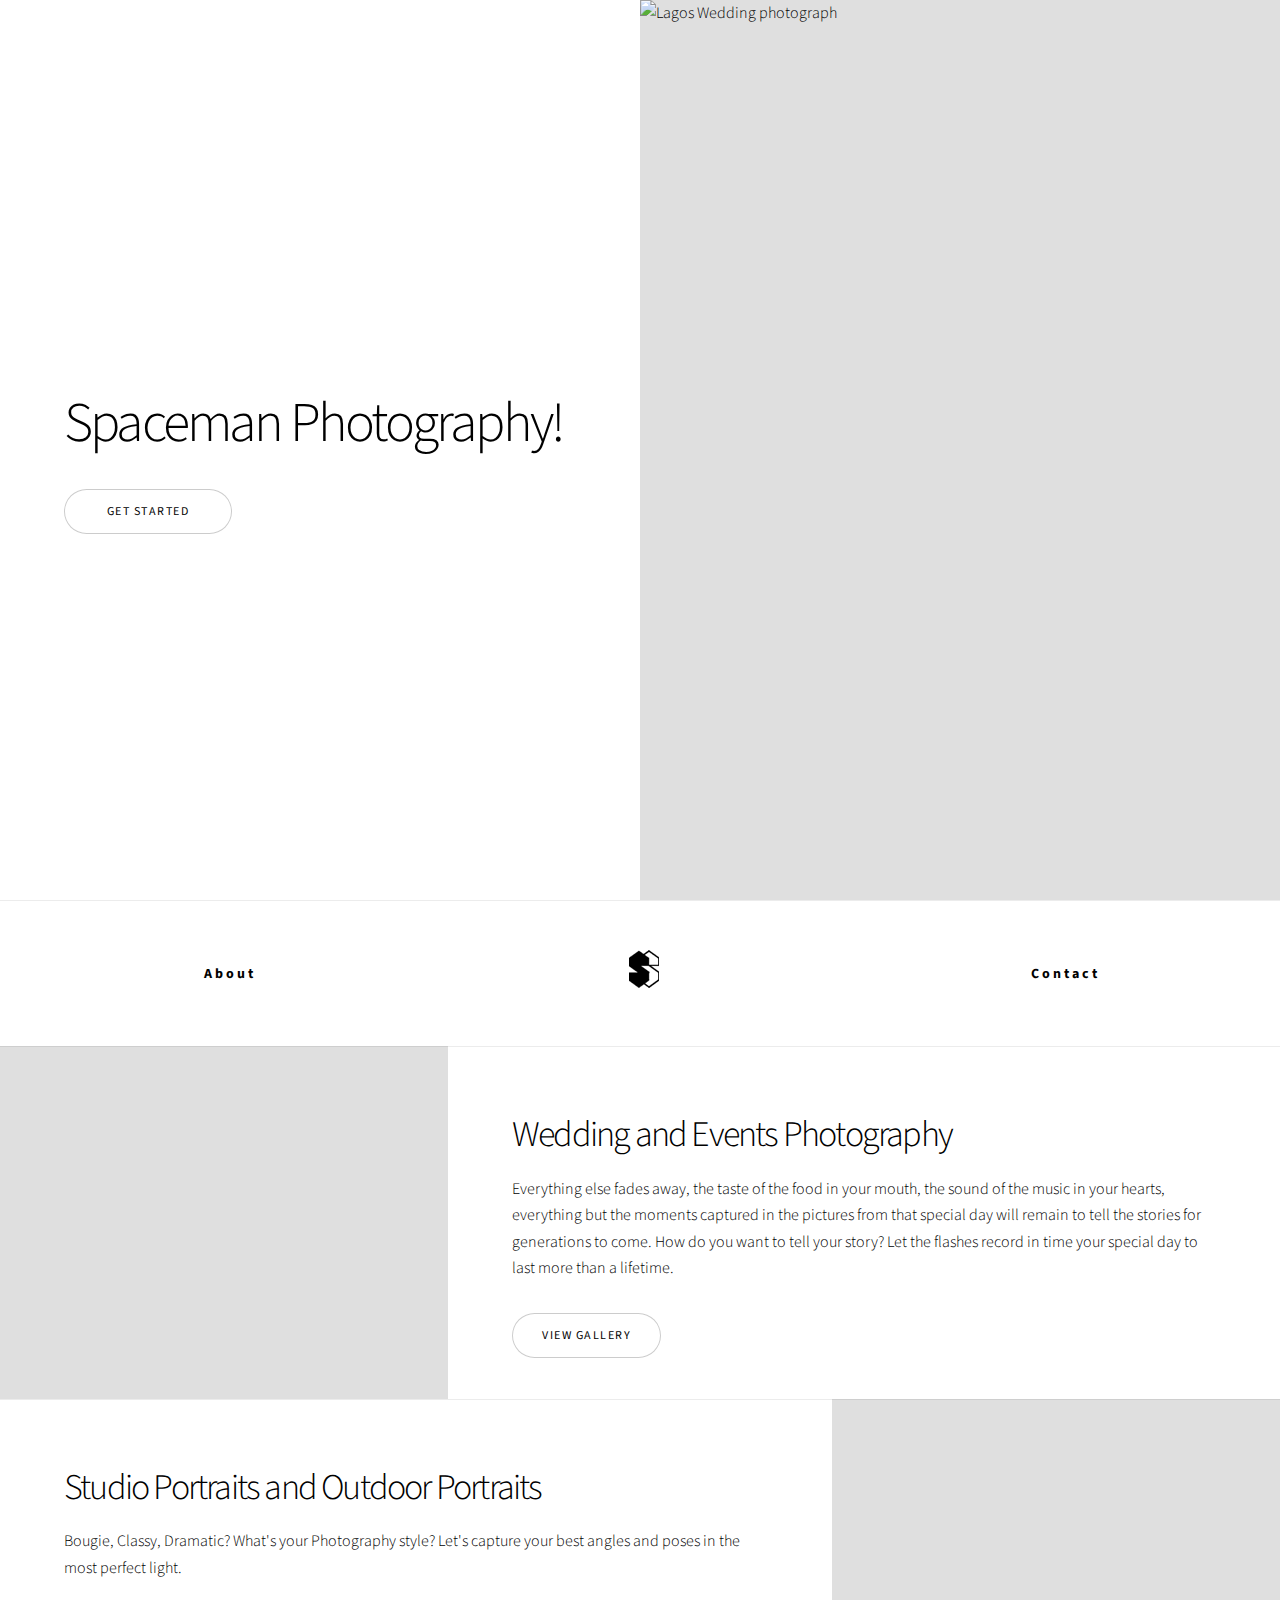
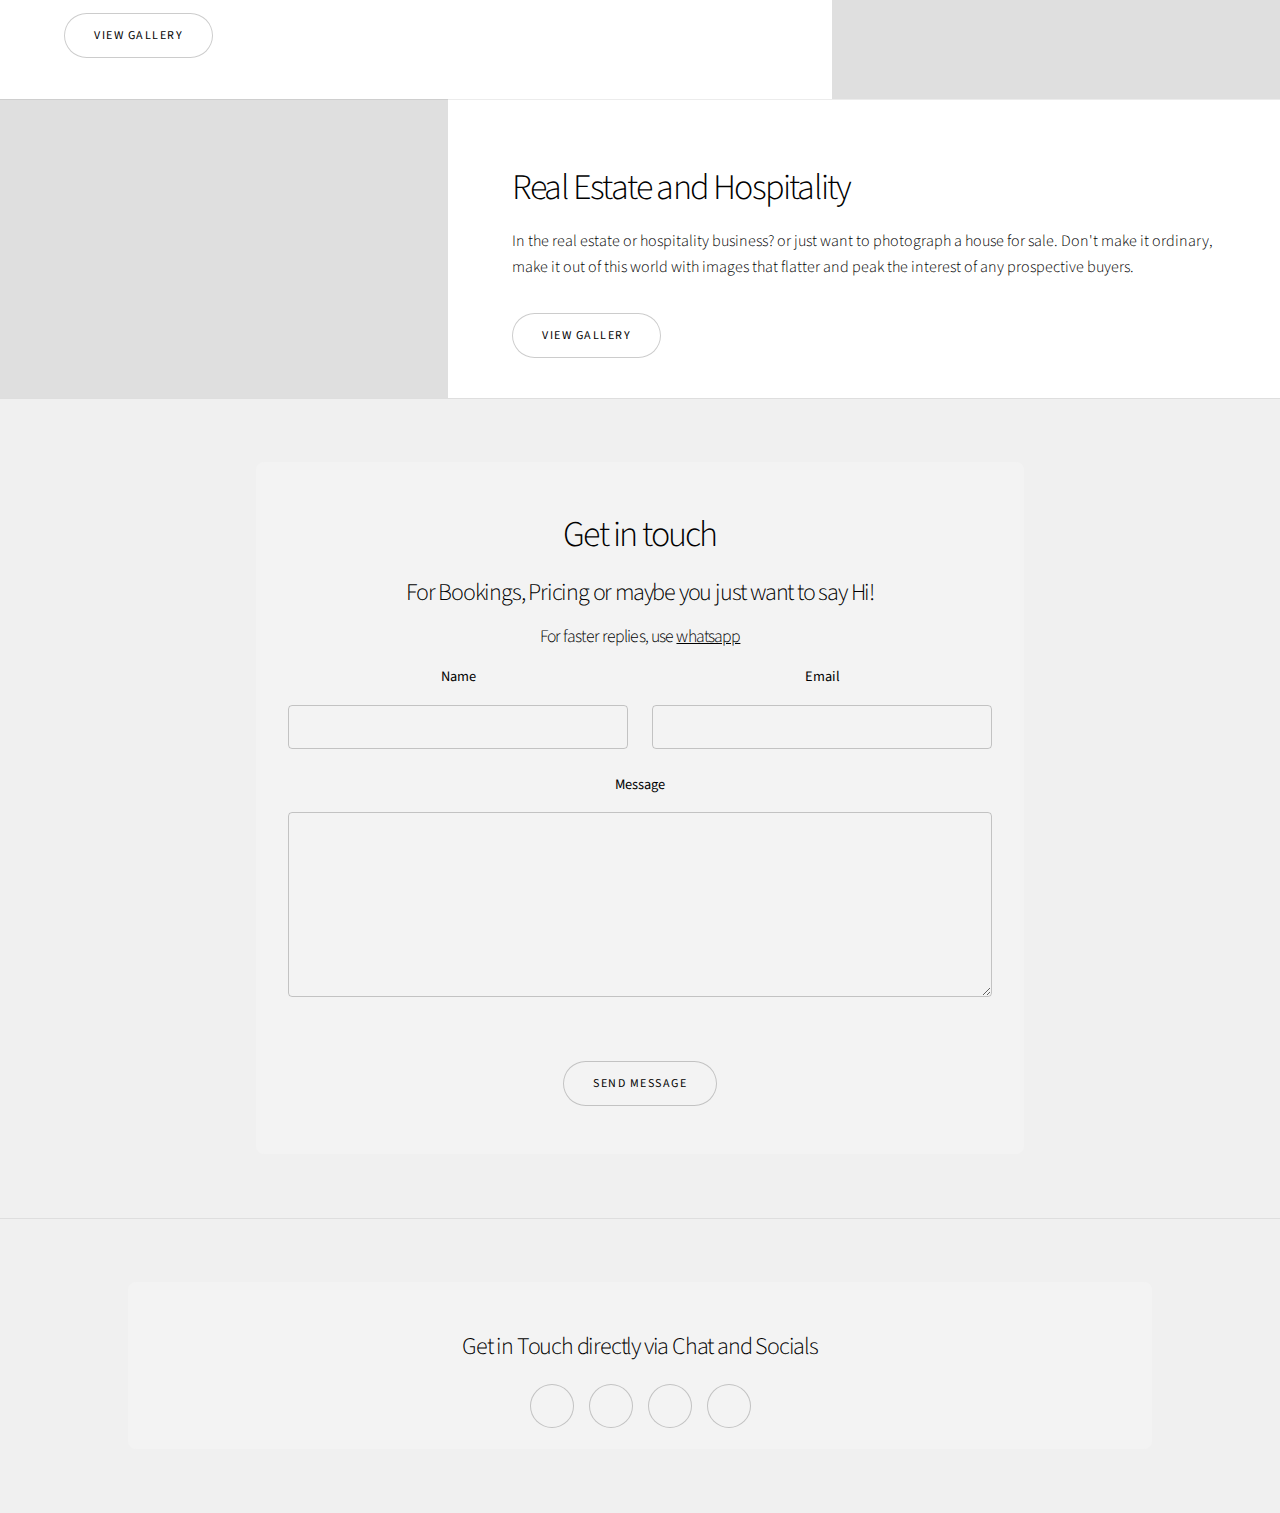
==== index.html @ 77e89749 "Add files via upload" ====
<!DOCTYPE HTML>

<html lang="en">
	<head>
		<title>Spaceman Photography</title>
		<meta charset="utf-8" />
		<meta name="viewport" content="width=device-width, initial-scale=1, user-scalable=no" />
		<meta name ="description" content = "Book Now! - Wedding, Real Estate, Portraits, Event Photography in Lagos, Nigeria"/>
		<link rel="stylesheet" href="assets/css/main.css" />
		<noscript><link rel="stylesheet" href="assets/css/noscript.css" /></noscript>
		<!--Favicon-->
		<link rel="apple-touch-icon" sizes="180x180" href="/favicon/apple-touch-icon.png">
		<link rel="icon" type="image/png" sizes="32x32" href="/favicon/favicon-32x32.png">
		<link rel="icon" type="image/png" sizes="16x16" href="/favicon/favicon-16x16.png">
		<link rel="manifest" href="/site.webmanifest">
		<link rel="mask-icon" href="/favicon/safari-pinned-tab.svg" color="#5bbad5">
		<meta name="msapplication-TileColor" content="#da532c">
		<meta name="theme-color" content="#ffffff">
	</head>
	<body class="is-preload">

		<!-- Wrapper -->
			<div id="wrapper" class="divided">


				<!-- Banner -->
					<section class="banner style1 orient-left content-align-left image-position-right fullscreen onload-image-fade-in onload-content-fade-right">
						<div class="content">
							<h1>Spaceman Photography!</h1>
							<p class="major"></p>
							<ul class="actions stacked">
								<li><a href="#first" class="button big wide smooth-scroll-middle">Get Started</a></li>
							</ul>
						</div>
						<div class="image">
							<img src="images1/9.jpg" alt="Lagos Wedding photograph" />
						</div>
					</section>

					<nav>
						
						<ul class="nav-links">
							<li>
								<a href="/pages/About.html">About</a>
							</li>
							
							<li>
								<a href="#wrapper">
									<img src="/Favicon/nav.png" alt="SpacemanTV Logo" >
								</a>
							</li>

							<li>
								<a href="#form">Contact</a>
							</li>
						</ul>
						
					</nav>

				<!-- Weddings Spotlight -->
					<section class="spotlight style1 orient-right content-align-left image-position-center onscroll-image-fade-in" id="first">
						<div class="content">
							<h2>Wedding and Events Photography</h2>
							<p> Everything else fades away, the taste of the food  in your mouth, the sound of the music in your hearts, everything but the moments captured in the pictures from that special day will remain to tell the stories for generations to come. How do you want to tell your story? Let the flashes record in time your special day to last more than a lifetime. </p>
							<ul class="actions stacked">
								<li><a href="/pages/Weddings.html" class="button">View Gallery</a></li>
							</ul>
						</div>
						<div class="image">
							<a href="/pages/Weddings.html">
								<img src="images1/8.jpg" alt="Lagos Wedding Photograph" />
							</a> 
						</div>
					</section>

				<!-- Portraits -->
					<section class="spotlight style1 orient-left content-align-left image-position-center onscroll-image-fade-in">
					<div class="content">
						<h2>Studio Portraits and Outdoor Portraits</h2>
						<p>Bougie, Classy, Dramatic? What's your Photography style? Let's capture your best angles and poses in the most perfect light.</p>
						<ul class="actions stacked">
							<li><a href="/pages/Portraits.html" class="button">View Gallery</a></li>
						</ul>
					</div>
					<div class="image">
						<a href="/pages/Portraits.html">
							<img src="images1/10.jpg" alt="Photograph of Lala" />
						</a>
					</div>
				</section>	
					
				<!--Real estate and hospitality-->
				<section class="spotlight style1 orient-right content-align-left image-position-center onscroll-image-fade-in">
					<div class="content">
						<h2>Real Estate and Hospitality</h2>
						<p>In the real estate or hospitality business? or just want to photograph a house for sale. Don't make it ordinary, make it out of this world with images that flatter and peak the interest of any prospective buyers.</p>
						<ul class="actions stacked">
							<li><a href="/pages/Real Estate.html" class="button">View Gallery</a></li>
						</ul>
					</div>
					<div class="image">
						<a href="/pages/Real Estate.html">	
							<img src="images1/R2.jpg" alt="Photograph of bedroom overlooking sea"/>
						</a>
					</div>
				</section>

					

				<!-- Form -->
					<section class="wrapper style2 align-center" id="form"	>
						<div class="inner medium">
							<h2>Get in touch</h2>
							<h3>For Bookings, Pricing or maybe you just want to say Hi!</h3>
							<h4>For faster replies, use <a href="https://wa.me/message/K6OT6SDRDU7CE1"> whatsapp</a></h4>
							<form method="post" action="#" data-netlify="true">
								<div class="fields">
									<div class="field half">
										<label for="name">Name</label>
										<input type="text" name="name" id="name" value="" />
									</div>
									<div class="field half">
										<label for="email">Email</label>
										<input type="email" name="email" id="email" value="" />
									</div>
									<div class="field">
										<label for="message">Message</label>
										<textarea name="message" id="message" rows="6"></textarea>
									</div>
								</div>
								<ul class="actions special">
									<li><input type="submit" name="submit" id="submit" value="Send Message" /></li>
								</ul>
							</form>

						</div>
					</section>

				<!-- Footer -->
					<footer class="wrapper style2 align-center" id="contact">
						<div class="inner">
							<h3>Get in Touch directly via Chat and Socials </h3>
							<ul class="icons">
								<li><a href="https://wa.me/message/K6OT6SDRDU7CE1" class="icon brands style2 fa-whatsapp"><span class="label">whatsapp</span></a></li>
								<li><a href="https://twitter.com/lotvnna" class="icon brands style2 fa-twitter"><span class="label">Twitter</span></a></li>
                                <li><a href="https://www.facebook.com/SpacemanFoto" class="icon brands style2 fa-facebook-f"><span class="label">Facebook</span></a></li>
                                <li><a href="https://www.instagram.com/_spacemantv/" class="icon brands style2 fa-instagram"><span class="label">Instagram</span></a></li>
                                
							</ul>
						</div>
					</footer>

			</div>

		<!-- Scripts -->
			<script src="assets/js/jquery.min.js"></script>
			<script src="assets/js/jquery.scrollex.min.js"></script>
			<script src="assets/js/jquery.scrolly.min.js"></script>
			<script src="assets/js/browser.min.js"></script>
			<script src="assets/js/breakpoints.min.js"></script>
			<script src="assets/js/util.js"></script>
			<script src="assets/js/main.js"></script>

	</body>
</html>
---- assets/css/main.css ----
@import url(fontawesome-all.min.css);
@import url("https://fonts.googleapis.com/css?family=Source+Sans+Pro:300,300i,400,400i");

html, body, div, span, applet, object,
iframe, h1, h2, h3, h4, h5, h6, p, blockquote,
pre, a, abbr, acronym, address, big, cite,
code, del, dfn, em, img, ins, kbd, q, s, samp,
small, strike, strong, sub, sup, tt, var, b,
u, i, center, dl, dt, dd, ol, ul, li, fieldset,
form, label, legend, table, caption, tbody,
tfoot, thead, tr, th, td, article, aside,
canvas, details, embed, figure, figcaption,
footer, header, hgroup, menu, nav, output, ruby,
section, summary, time, mark, audio, video {
	margin: 0;
	padding: 0;
	border: 0;
	font-size: 100%;
	font: inherit;
	vertical-align: baseline;}

article, aside, details, figcaption, figure,
footer, header, hgroup, menu, section {
	display: block;}

body {
	line-height: 1;
}

nav{
	display: flex;
	justify-content: space-around;
	align-items: center;
	font-family: inherit;
	padding: 50px 0px 50px 0px;
}

.nav-links{
	display: flex;
	justify-content:space-around;
	width: 100%;
	align-items: center;
	list-style: none;
	margin-bottom: 0;
}
.nav-links a{
	color: #000000;
	text-decoration: none;
	letter-spacing: 3px;
	font-weight: bold;
	font-size: 14px;
	font-family: inherit;
	padding: 0;
}
ol, ul {
	list-style: none;
}

blockquote, q {
	quotes: none;
}

	blockquote:before, blockquote:after, q:before, q:after {
		content: '';
		content: none;
	}

h4 a{
	text-decoration: underline;
}

table {
	border-collapse: collapse;
	border-spacing: 0;
}

body {
	-webkit-text-size-adjust: none;
}

mark {
	background-color: transparent;
	color: inherit;
}

input::-moz-focus-inner {
	border: 0;
	padding: 0;
}

input, select, textarea {
	-moz-appearance: none;
	-webkit-appearance: none;
	-ms-appearance: none;
	appearance: none;
}

/* Basic */

	@-ms-viewport {
		width: device-width;
	}

	body {
		-ms-overflow-style: scrollbar;
	}

	@media screen and (max-width: 480px) {

		html, body {
			min-width: 320px;
		}

	}

	html {
		box-sizing: border-box;
	}

	*, *:before, *:after {
		box-sizing: inherit;
	}

	body {
		background: #ffffff;
	}

		body.is-preload *, body.is-preload *:before, body.is-preload *:after {
			-moz-animation: none !important;
			-webkit-animation: none !important;
			-ms-animation: none !important;
			animation: none !important;
			-moz-transition: none !important;
			-webkit-transition: none !important;
			-ms-transition: none !important;
			transition: none !important;
		}

/* Type */

	html {
		font-size: 18pt;
	}

		@media screen and (max-width: 1680px) {

			html {
				font-size: 14pt;
			}

		}

		@media screen and (max-width: 1280px) {

			html {
				font-size: 12pt;
			}

		}

		@media screen and (max-width: 736px) {

			html {
				font-size: 11pt;
			}

		}

		@media screen and (max-width: 360px) {

			html {
				font-size: 10pt;
			}

		}

	body {
		background-color: #ffffff;
		color: #000000;
	}

	body, input, select, textarea {
		font-family: "Source Sans Pro", Helvetica, sans-serif;
		font-size: 1rem;
		font-weight: 300;
		line-height: 1.65;
	}

	a {
		-moz-transition: color 0.2s ease-in-out;
		-webkit-transition: color 0.2s ease-in-out;
		-ms-transition: color 0.2s ease-in-out;
		transition: color 0.2s ease-in-out;
		text-decoration: underline;
	}

		a:hover {
			text-decoration: none;
		}

	strong, b {
		font-weight: 400;
	}

	em, i {
		font-style: italic;
	}

	p {
		margin: 0 0 2rem 0;
	}

		p.major {
			font-size: 1rem;
		}

	h1, h2, h3, h4, h5, h6 {
		font-weight: 300;
		line-height: 1.375;
		letter-spacing: -0.05em;
		margin: 0 0 1rem 0;
	}

		h1 a, h2 a, h3 a, h4 a, h5 a, h6 a {
			color: inherit;
			text-decoration: none;
		}

	h1 {
		font-size: 3.5rem;
		line-height: 1.2;
	}

	h2 {
		font-size: 2.25rem;
	}

	h3 {
		font-size: 1.5rem;
	}

	h4 {
		font-size: 1.1rem;
	}

	h5 {
		font-size: 0.9rem;
	}

	h6 {
		font-size: 0.7rem;
	}

	sub {
		font-size: 0.8rem;
		position: relative;
		top: 0.5rem;
	}

	sup {
		font-size: 0.8rem;
		position: relative;
		top: -0.5rem;
	}

	blockquote {
		border-left: solid 4px;
		font-style: italic;
		margin: 0 0 2rem 0;
		padding: 0.5rem 0 0.5rem 2rem;
	}

	code {
		border-radius: 4px;
		font-family: "Courier New", monospace;
		font-size: 0.9em;
		margin: 0 0.25rem;
		padding: 0.25rem 0.325rem;
	}

	pre {
		-webkit-overflow-scrolling: touch;
		font-family: "Courier New", monospace;
		font-size: 0.9em;
		margin: 0 0 2rem 0;
	}

		pre code {
			display: block;
			line-height: 1.5;
			padding: 0.75rem 1rem;
			overflow-x: auto;
		}

	hr {
		border: 0;
		border-bottom: solid 1px;
		margin: 2.5rem 0;
	}

		hr.major {
			margin: 3.5rem 0;
		}

	.align-left {
		text-align: left;
	}

	.align-center {
		text-align: center;
	}

	.align-right {
		text-align: right;
	}

	@media screen and (max-width: 736px) {

		p.major {
			font-size: 1.1rem;
		}

		h1 {
			font-size: 2.5rem;
		}

		h2 {
			font-size: 2rem;
		}

		h3 {
			font-size: 1.25rem;
		}

		h4 {
			font-size: 1rem;
		}

	}

	input, select, textarea {
		color: #000000;
	}

	a {
		color: #000000;
	}

		a:hover {
			color: #47D3E5;
		}

	strong, b {
		color: #000000;
	}

	h1, h2, h3, h4, h5, h6 {
		color: #000000;
	}

	blockquote {
		border-left-color: rgba(0, 0, 0, 0.2);
	}

	code {
		background: rgba(0, 0, 0, 0.05);
		border-color: rgba(0, 0, 0, 0.2);
	}

	hr {
		border-bottom-color: rgba(0, 0, 0, 0.2);
	}

/* Row */

	.row {
		display: flex;
		flex-wrap: wrap;
		box-sizing: border-box;
		align-items: stretch;
	}

		.row > * {
			box-sizing: border-box;
		}

		.row.gtr-uniform > * > :last-child {
			margin-bottom: 0;
		}

		.row.aln-left {
			justify-content: flex-start;
		}

		.row.aln-center {
			justify-content: center;
		}

		.row.aln-right {
			justify-content: flex-end;
		}

		.row.aln-top {
			align-items: flex-start;
		}

		.row.aln-middle {
			align-items: center;
		}

		.row.aln-bottom {
			align-items: flex-end;
		}

		.row > .imp {
			order: -1;
		}

		.row > .col-1 {
			width: 8.33333%;
		}

		.row > .off-1 {
			margin-left: 8.33333%;
		}

		.row > .col-2 {
			width: 16.66667%;
		}

		.row > .off-2 {
			margin-left: 16.66667%;
		}

		.row > .col-3 {
			width: 25%;
		}

		.row > .off-3 {
			margin-left: 25%;
		}

		.row > .col-4 {
			width: 33.33333%;
		}

		.row > .off-4 {
			margin-left: 33.33333%;
		}

		.row > .col-5 {
			width: 41.66667%;
		}

		.row > .off-5 {
			margin-left: 41.66667%;
		}

		.row > .col-6 {
			width: 50%;
		}

		.row > .off-6 {
			margin-left: 50%;
		}

		.row > .col-7 {
			width: 58.33333%;
		}

		.row > .off-7 {
			margin-left: 58.33333%;
		}

		.row > .col-8 {
			width: 66.66667%;
		}

		.row > .off-8 {
			margin-left: 66.66667%;
		}

		.row > .col-9 {
			width: 75%;
		}

		.row > .off-9 {
			margin-left: 75%;
		}

		.row > .col-10 {
			width: 83.33333%;
		}

		.row > .off-10 {
			margin-left: 83.33333%;
		}

		.row > .col-11 {
			width: 91.66667%;
		}

		.row > .off-11 {
			margin-left: 91.66667%;
		}

		.row > .col-12 {
			width: 100%;
		}

		.row > .off-12 {
			margin-left: 100%;
		}

		.row.gtr-0 {
			margin-top: 0;
			margin-left: 0rem;
		}

			.row.gtr-0 > * {
				padding: 0 0 0 0rem;
			}

			.row.gtr-0.gtr-uniform {
				margin-top: 0rem;
			}

				.row.gtr-0.gtr-uniform > * {
					padding-top: 0rem;
				}

		.row.gtr-25 {
			margin-top: 0;
			margin-left: -0.5rem;
		}

			.row.gtr-25 > * {
				padding: 0 0 0 0.5rem;
			}

			.row.gtr-25.gtr-uniform {
				margin-top: -0.5rem;
			}

				.row.gtr-25.gtr-uniform > * {
					padding-top: 0.5rem;
				}

		.row.gtr-50 {
			margin-top: 0;
			margin-left: -1rem;
		}

			.row.gtr-50 > * {
				padding: 0 0 0 1rem;
			}

			.row.gtr-50.gtr-uniform {
				margin-top: -1rem;
			}

				.row.gtr-50.gtr-uniform > * {
					padding-top: 1rem;
				}

		.row {
			margin-top: 0;
			margin-left: -2rem;
		}

			.row > * {
				padding: 0 0 0 2rem;
			}

			.row.gtr-uniform {
				margin-top: -2rem;
			}

				.row.gtr-uniform > * {
					padding-top: 2rem;
				}

		.row.gtr-150 {
			margin-top: 0;
			margin-left: -3rem;
		}

			.row.gtr-150 > * {
				padding: 0 0 0 3rem;
			}

			.row.gtr-150.gtr-uniform {
				margin-top: -3rem;
			}

				.row.gtr-150.gtr-uniform > * {
					padding-top: 3rem;
				}

		.row.gtr-200 {
			margin-top: 0;
			margin-left: -4rem;
		}

			.row.gtr-200 > * {
				padding: 0 0 0 4rem;
			}

			.row.gtr-200.gtr-uniform {
				margin-top: -4rem;
			}

				.row.gtr-200.gtr-uniform > * {
					padding-top: 4rem;
				}

		@media screen and (max-width: 1680px) {

			.row {
				display: flex;
				flex-wrap: wrap;
				box-sizing: border-box;
				align-items: stretch;
			}

				.row > * {
					box-sizing: border-box;
				}

				.row.gtr-uniform > * > :last-child {
					margin-bottom: 0;
				}

				.row.aln-left {
					justify-content: flex-start;
				}

				.row.aln-center {
					justify-content: center;
				}

				.row.aln-right {
					justify-content: flex-end;
				}

				.row.aln-top {
					align-items: flex-start;
				}

				.row.aln-middle {
					align-items: center;
				}

				.row.aln-bottom {
					align-items: flex-end;
				}

				.row > .imp-xlarge {
					order: -1;
				}

				.row > .col-1-xlarge {
					width: 8.33333%;
				}

				.row > .off-1-xlarge {
					margin-left: 8.33333%;
				}

				.row > .col-2-xlarge {
					width: 16.66667%;
				}

				.row > .off-2-xlarge {
					margin-left: 16.66667%;
				}

				.row > .col-3-xlarge {
					width: 25%;
				}

				.row > .off-3-xlarge {
					margin-left: 25%;
				}

				.row > .col-4-xlarge {
					width: 33.33333%;
				}

				.row > .off-4-xlarge {
					margin-left: 33.33333%;
				}

				.row > .col-5-xlarge {
					width: 41.66667%;
				}

				.row > .off-5-xlarge {
					margin-left: 41.66667%;
				}

				.row > .col-6-xlarge {
					width: 50%;
				}

				.row > .off-6-xlarge {
					margin-left: 50%;
				}

				.row > .col-7-xlarge {
					width: 58.33333%;
				}

				.row > .off-7-xlarge {
					margin-left: 58.33333%;
				}

				.row > .col-8-xlarge {
					width: 66.66667%;
				}

				.row > .off-8-xlarge {
					margin-left: 66.66667%;
				}

				.row > .col-9-xlarge {
					width: 75%;
				}

				.row > .off-9-xlarge {
					margin-left: 75%;
				}

				.row > .col-10-xlarge {
					width: 83.33333%;
				}

				.row > .off-10-xlarge {
					margin-left: 83.33333%;
				}

				.row > .col-11-xlarge {
					width: 91.66667%;
				}

				.row > .off-11-xlarge {
					margin-left: 91.66667%;
				}

				.row > .col-12-xlarge {
					width: 100%;
				}

				.row > .off-12-xlarge {
					margin-left: 100%;
				}

				.row.gtr-0 {
					margin-top: 0;
					margin-left: 0rem;
				}

					.row.gtr-0 > * {
						padding: 0 0 0 0rem;
					}

					.row.gtr-0.gtr-uniform {
						margin-top: 0rem;
					}

						.row.gtr-0.gtr-uniform > * {
							padding-top: 0rem;
						}

				.row.gtr-25 {
					margin-top: 0;
					margin-left: -0.5rem;
				}

					.row.gtr-25 > * {
						padding: 0 0 0 0.5rem;
					}

					.row.gtr-25.gtr-uniform {
						margin-top: -0.5rem;
					}

						.row.gtr-25.gtr-uniform > * {
							padding-top: 0.5rem;
						}

				.row.gtr-50 {
					margin-top: 0;
					margin-left: -1rem;
				}

					.row.gtr-50 > * {
						padding: 0 0 0 1rem;
					}

					.row.gtr-50.gtr-uniform {
						margin-top: -1rem;
					}

						.row.gtr-50.gtr-uniform > * {
							padding-top: 1rem;
						}

				.row {
					margin-top: 0;
					margin-left: -2rem;
				}

					.row > * {
						padding: 0 0 0 2rem;
					}

					.row.gtr-uniform {
						margin-top: -2rem;
					}

						.row.gtr-uniform > * {
							padding-top: 2rem;
						}

				.row.gtr-150 {
					margin-top: 0;
					margin-left: -3rem;
				}

					.row.gtr-150 > * {
						padding: 0 0 0 3rem;
					}

					.row.gtr-150.gtr-uniform {
						margin-top: -3rem;
					}

						.row.gtr-150.gtr-uniform > * {
							padding-top: 3rem;
						}

				.row.gtr-200 {
					margin-top: 0;
					margin-left: -4rem;
				}

					.row.gtr-200 > * {
						padding: 0 0 0 4rem;
					}

					.row.gtr-200.gtr-uniform {
						margin-top: -4rem;
					}

						.row.gtr-200.gtr-uniform > * {
							padding-top: 4rem;
						}

		}

		@media screen and (max-width: 1280px) {

			.row {
				display: flex;
				flex-wrap: wrap;
				box-sizing: border-box;
				align-items: stretch;
			}

				.row > * {
					box-sizing: border-box;
				}

				.row.gtr-uniform > * > :last-child {
					margin-bottom: 0;
				}

				.row.aln-left {
					justify-content: flex-start;
				}

				.row.aln-center {
					justify-content: center;
				}

				.row.aln-right {
					justify-content: flex-end;
				}

				.row.aln-top {
					align-items: flex-start;
				}

				.row.aln-middle {
					align-items: center;
				}

				.row.aln-bottom {
					align-items: flex-end;
				}

				.row > .imp-large {
					order: -1;
				}

				.row > .col-1-large {
					width: 8.33333%;
				}

				.row > .off-1-large {
					margin-left: 8.33333%;
				}

				.row > .col-2-large {
					width: 16.66667%;
				}

				.row > .off-2-large {
					margin-left: 16.66667%;
				}

				.row > .col-3-large {
					width: 25%;
				}

				.row > .off-3-large {
					margin-left: 25%;
				}

				.row > .col-4-large {
					width: 33.33333%;
				}

				.row > .off-4-large {
					margin-left: 33.33333%;
				}

				.row > .col-5-large {
					width: 41.66667%;
				}

				.row > .off-5-large {
					margin-left: 41.66667%;
				}

				.row > .col-6-large {
					width: 50%;
				}

				.row > .off-6-large {
					margin-left: 50%;
				}

				.row > .col-7-large {
					width: 58.33333%;
				}

				.row > .off-7-large {
					margin-left: 58.33333%;
				}

				.row > .col-8-large {
					width: 66.66667%;
				}

				.row > .off-8-large {
					margin-left: 66.66667%;
				}

				.row > .col-9-large {
					width: 75%;
				}

				.row > .off-9-large {
					margin-left: 75%;
				}

				.row > .col-10-large {
					width: 83.33333%;
				}

				.row > .off-10-large {
					margin-left: 83.33333%;
				}

				.row > .col-11-large {
					width: 91.66667%;
				}

				.row > .off-11-large {
					margin-left: 91.66667%;
				}

				.row > .col-12-large {
					width: 100%;
				}

				.row > .off-12-large {
					margin-left: 100%;
				}

				.row.gtr-0 {
					margin-top: 0;
					margin-left: 0rem;
				}

					.row.gtr-0 > * {
						padding: 0 0 0 0rem;
					}

					.row.gtr-0.gtr-uniform {
						margin-top: 0rem;
					}

						.row.gtr-0.gtr-uniform > * {
							padding-top: 0rem;
						}

				.row.gtr-25 {
					margin-top: 0;
					margin-left: -0.5rem;
				}

					.row.gtr-25 > * {
						padding: 0 0 0 0.5rem;
					}

					.row.gtr-25.gtr-uniform {
						margin-top: -0.5rem;
					}

						.row.gtr-25.gtr-uniform > * {
							padding-top: 0.5rem;
						}

				.row.gtr-50 {
					margin-top: 0;
					margin-left: -1rem;
				}

					.row.gtr-50 > * {
						padding: 0 0 0 1rem;
					}

					.row.gtr-50.gtr-uniform {
						margin-top: -1rem;
					}

						.row.gtr-50.gtr-uniform > * {
							padding-top: 1rem;
						}

				.row {
					margin-top: 0;
					margin-left: -2rem;
				}

					.row > * {
						padding: 0 0 0 2rem;
					}

					.row.gtr-uniform {
						margin-top: -2rem;
					}

						.row.gtr-uniform > * {
							padding-top: 2rem;
						}

				.row.gtr-150 {
					margin-top: 0;
					margin-left: -3rem;
				}

					.row.gtr-150 > * {
						padding: 0 0 0 3rem;
					}

					.row.gtr-150.gtr-uniform {
						margin-top: -3rem;
					}

						.row.gtr-150.gtr-uniform > * {
							padding-top: 3rem;
						}

				.row.gtr-200 {
					margin-top: 0;
					margin-left: -4rem;
				}

					.row.gtr-200 > * {
						padding: 0 0 0 4rem;
					}

					.row.gtr-200.gtr-uniform {
						margin-top: -4rem;
					}

						.row.gtr-200.gtr-uniform > * {
							padding-top: 4rem;
						}

		}

		@media screen and (max-width: 980px) {

			.row {
				display: flex;
				flex-wrap: wrap;
				box-sizing: border-box;
				align-items: stretch;
			}

				.row > * {
					box-sizing: border-box;
				}

				.row.gtr-uniform > * > :last-child {
					margin-bottom: 0;
				}

				.row.aln-left {
					justify-content: flex-start;
				}

				.row.aln-center {
					justify-content: center;
				}

				.row.aln-right {
					justify-content: flex-end;
				}

				.row.aln-top {
					align-items: flex-start;
				}

				.row.aln-middle {
					align-items: center;
				}

				.row.aln-bottom {
					align-items: flex-end;
				}

				.row > .imp-medium {
					order: -1;
				}

				.row > .col-1-medium {
					width: 8.33333%;
				}

				.row > .off-1-medium {
					margin-left: 8.33333%;
				}

				.row > .col-2-medium {
					width: 16.66667%;
				}

				.row > .off-2-medium {
					margin-left: 16.66667%;
				}

				.row > .col-3-medium {
					width: 25%;
				}

				.row > .off-3-medium {
					margin-left: 25%;
				}

				.row > .col-4-medium {
					width: 33.33333%;
				}

				.row > .off-4-medium {
					margin-left: 33.33333%;
				}

				.row > .col-5-medium {
					width: 41.66667%;
				}

				.row > .off-5-medium {
					margin-left: 41.66667%;
				}

				.row > .col-6-medium {
					width: 50%;
				}

				.row > .off-6-medium {
					margin-left: 50%;
				}

				.row > .col-7-medium {
					width: 58.33333%;
				}

				.row > .off-7-medium {
					margin-left: 58.33333%;
				}

				.row > .col-8-medium {
					width: 66.66667%;
				}

				.row > .off-8-medium {
					margin-left: 66.66667%;
				}

				.row > .col-9-medium {
					width: 75%;
				}

				.row > .off-9-medium {
					margin-left: 75%;
				}

				.row > .col-10-medium {
					width: 83.33333%;
				}

				.row > .off-10-medium {
					margin-left: 83.33333%;
				}

				.row > .col-11-medium {
					width: 91.66667%;
				}

				.row > .off-11-medium {
					margin-left: 91.66667%;
				}

				.row > .col-12-medium {
					width: 100%;
				}

				.row > .off-12-medium {
					margin-left: 100%;
				}

				.row.gtr-0 {
					margin-top: 0;
					margin-left: 0rem;
				}

					.row.gtr-0 > * {
						padding: 0 0 0 0rem;
					}

					.row.gtr-0.gtr-uniform {
						margin-top: 0rem;
					}

						.row.gtr-0.gtr-uniform > * {
							padding-top: 0rem;
						}

				.row.gtr-25 {
					margin-top: 0;
					margin-left: -0.5rem;
				}

					.row.gtr-25 > * {
						padding: 0 0 0 0.5rem;
					}

					.row.gtr-25.gtr-uniform {
						margin-top: -0.5rem;
					}

						.row.gtr-25.gtr-uniform > * {
							padding-top: 0.5rem;
						}

				.row.gtr-50 {
					margin-top: 0;
					margin-left: -1rem;
				}

					.row.gtr-50 > * {
						padding: 0 0 0 1rem;
					}

					.row.gtr-50.gtr-uniform {
						margin-top: -1rem;
					}

						.row.gtr-50.gtr-uniform > * {
							padding-top: 1rem;
						}

				.row {
					margin-top: 0;
					margin-left: -2rem;
				}

					.row > * {
						padding: 0 0 0 2rem;
					}

					.row.gtr-uniform {
						margin-top: -2rem;
					}

						.row.gtr-uniform > * {
							padding-top: 2rem;
						}

				.row.gtr-150 {
					margin-top: 0;
					margin-left: -3rem;
				}

					.row.gtr-150 > * {
						padding: 0 0 0 3rem;
					}

					.row.gtr-150.gtr-uniform {
						margin-top: -3rem;
					}

						.row.gtr-150.gtr-uniform > * {
							padding-top: 3rem;
						}

				.row.gtr-200 {
					margin-top: 0;
					margin-left: -4rem;
				}

					.row.gtr-200 > * {
						padding: 0 0 0 4rem;
					}

					.row.gtr-200.gtr-uniform {
						margin-top: -4rem;
					}

						.row.gtr-200.gtr-uniform > * {
							padding-top: 4rem;
						}

		}

		@media screen and (max-width: 736px) {

			.row {
				display: flex;
				flex-wrap: wrap;
				box-sizing: border-box;
				align-items: stretch;
			}

				.row > * {
					box-sizing: border-box;
				}

				.row.gtr-uniform > * > :last-child {
					margin-bottom: 0;
				}

				.row.aln-left {
					justify-content: flex-start;
				}

				.row.aln-center {
					justify-content: center;
				}

				.row.aln-right {
					justify-content: flex-end;
				}

				.row.aln-top {
					align-items: flex-start;
				}

				.row.aln-middle {
					align-items: center;
				}

				.row.aln-bottom {
					align-items: flex-end;
				}

				.row > .imp-small {
					order: -1;
				}

				.row > .col-1-small {
					width: 8.33333%;
				}

				.row > .off-1-small {
					margin-left: 8.33333%;
				}

				.row > .col-2-small {
					width: 16.66667%;
				}

				.row > .off-2-small {
					margin-left: 16.66667%;
				}

				.row > .col-3-small {
					width: 25%;
				}

				.row > .off-3-small {
					margin-left: 25%;
				}

				.row > .col-4-small {
					width: 33.33333%;
				}

				.row > .off-4-small {
					margin-left: 33.33333%;
				}

				.row > .col-5-small {
					width: 41.66667%;
				}

				.row > .off-5-small {
					margin-left: 41.66667%;
				}

				.row > .col-6-small {
					width: 50%;
				}

				.row > .off-6-small {
					margin-left: 50%;
				}

				.row > .col-7-small {
					width: 58.33333%;
				}

				.row > .off-7-small {
					margin-left: 58.33333%;
				}

				.row > .col-8-small {
					width: 66.66667%;
				}

				.row > .off-8-small {
					margin-left: 66.66667%;
				}

				.row > .col-9-small {
					width: 75%;
				}

				.row > .off-9-small {
					margin-left: 75%;
				}

				.row > .col-10-small {
					width: 83.33333%;
				}

				.row > .off-10-small {
					margin-left: 83.33333%;
				}

				.row > .col-11-small {
					width: 91.66667%;
				}

				.row > .off-11-small {
					margin-left: 91.66667%;
				}

				.row > .col-12-small {
					width: 100%;
				}

				.row > .off-12-small {
					margin-left: 100%;
				}

				.row.gtr-0 {
					margin-top: 0;
					margin-left: 0rem;
				}

					.row.gtr-0 > * {
						padding: 0 0 0 0rem;
					}

					.row.gtr-0.gtr-uniform {
						margin-top: 0rem;
					}

						.row.gtr-0.gtr-uniform > * {
							padding-top: 0rem;
						}

				.row.gtr-25 {
					margin-top: 0;
					margin-left: -0.5rem;
				}

					.row.gtr-25 > * {
						padding: 0 0 0 0.5rem;
					}

					.row.gtr-25.gtr-uniform {
						margin-top: -0.5rem;
					}

						.row.gtr-25.gtr-uniform > * {
							padding-top: 0.5rem;
						}

				.row.gtr-50 {
					margin-top: 0;
					margin-left: -1rem;
				}

					.row.gtr-50 > * {
						padding: 0 0 0 1rem;
					}

					.row.gtr-50.gtr-uniform {
						margin-top: -1rem;
					}

						.row.gtr-50.gtr-uniform > * {
							padding-top: 1rem;
						}

				.row {
					margin-top: 0;
					margin-left: -2rem;
				}

					.row > * {
						padding: 0 0 0 2rem;
					}

					.row.gtr-uniform {
						margin-top: -2rem;
					}

						.row.gtr-uniform > * {
							padding-top: 2rem;
						}

				.row.gtr-150 {
					margin-top: 0;
					margin-left: -3rem;
				}

					.row.gtr-150 > * {
						padding: 0 0 0 3rem;
					}

					.row.gtr-150.gtr-uniform {
						margin-top: -3rem;
					}

						.row.gtr-150.gtr-uniform > * {
							padding-top: 3rem;
						}

				.row.gtr-200 {
					margin-top: 0;
					margin-left: -4rem;
				}

					.row.gtr-200 > * {
						padding: 0 0 0 4rem;
					}

					.row.gtr-200.gtr-uniform {
						margin-top: -4rem;
					}

						.row.gtr-200.gtr-uniform > * {
							padding-top: 4rem;
						}

		}

		@media screen and (max-width: 480px) {

			.row {
				display: flex;
				flex-wrap: wrap;
				box-sizing: border-box;
				align-items: stretch;
			}

				.row > * {
					box-sizing: border-box;
				}

				.row.gtr-uniform > * > :last-child {
					margin-bottom: 0;
				}

				.row.aln-left {
					justify-content: flex-start;
				}

				.row.aln-center {
					justify-content: center;
				}

				.row.aln-right {
					justify-content: flex-end;
				}

				.row.aln-top {
					align-items: flex-start;
				}

				.row.aln-middle {
					align-items: center;
				}

				.row.aln-bottom {
					align-items: flex-end;
				}

				.row > .imp-xsmall {
					order: -1;
				}

				.row > .col-1-xsmall {
					width: 8.33333%;
				}

				.row > .off-1-xsmall {
					margin-left: 8.33333%;
				}

				.row > .col-2-xsmall {
					width: 16.66667%;
				}

				.row > .off-2-xsmall {
					margin-left: 16.66667%;
				}

				.row > .col-3-xsmall {
					width: 25%;
				}

				.row > .off-3-xsmall {
					margin-left: 25%;
				}

				.row > .col-4-xsmall {
					width: 33.33333%;
				}

				.row > .off-4-xsmall {
					margin-left: 33.33333%;
				}

				.row > .col-5-xsmall {
					width: 41.66667%;
				}

				.row > .off-5-xsmall {
					margin-left: 41.66667%;
				}

				.row > .col-6-xsmall {
					width: 50%;
				}

				.row > .off-6-xsmall {
					margin-left: 50%;
				}

				.row > .col-7-xsmall {
					width: 58.33333%;
				}

				.row > .off-7-xsmall {
					margin-left: 58.33333%;
				}

				.row > .col-8-xsmall {
					width: 66.66667%;
				}

				.row > .off-8-xsmall {
					margin-left: 66.66667%;
				}

				.row > .col-9-xsmall {
					width: 75%;
				}

				.row > .off-9-xsmall {
					margin-left: 75%;
				}

				.row > .col-10-xsmall {
					width: 83.33333%;
				}

				.row > .off-10-xsmall {
					margin-left: 83.33333%;
				}

				.row > .col-11-xsmall {
					width: 91.66667%;
				}

				.row > .off-11-xsmall {
					margin-left: 91.66667%;
				}

				.row > .col-12-xsmall {
					width: 100%;
				}

				.row > .off-12-xsmall {
					margin-left: 100%;
				}

				.row.gtr-0 {
					margin-top: 0;
					margin-left: 0rem;
				}

					.row.gtr-0 > * {
						padding: 0 0 0 0rem;
					}

					.row.gtr-0.gtr-uniform {
						margin-top: 0rem;
					}

						.row.gtr-0.gtr-uniform > * {
							padding-top: 0rem;
						}

				.row.gtr-25 {
					margin-top: 0;
					margin-left: -0.5rem;
				}

					.row.gtr-25 > * {
						padding: 0 0 0 0.5rem;
					}

					.row.gtr-25.gtr-uniform {
						margin-top: -0.5rem;
					}

						.row.gtr-25.gtr-uniform > * {
							padding-top: 0.5rem;
						}

				.row.gtr-50 {
					margin-top: 0;
					margin-left: -1rem;
				}

					.row.gtr-50 > * {
						padding: 0 0 0 1rem;
					}

					.row.gtr-50.gtr-uniform {
						margin-top: -1rem;
					}

						.row.gtr-50.gtr-uniform > * {
							padding-top: 1rem;
						}

				.row {
					margin-top: 0;
					margin-left: -2rem;
				}

					.row > * {
						padding: 0 0 0 2rem;
					}

					.row.gtr-uniform {
						margin-top: -2rem;
					}

						.row.gtr-uniform > * {
							padding-top: 2rem;
						}

				.row.gtr-150 {
					margin-top: 0;
					margin-left: -3rem;
				}

					.row.gtr-150 > * {
						padding: 0 0 0 3rem;
					}

					.row.gtr-150.gtr-uniform {
						margin-top: -3rem;
					}

						.row.gtr-150.gtr-uniform > * {
							padding-top: 3rem;
						}

				.row.gtr-200 {
					margin-top: 0;
					margin-left: -4rem;
				}

					.row.gtr-200 > * {
						padding: 0 0 0 4rem;
					}

					.row.gtr-200.gtr-uniform {
						margin-top: -4rem;
					}

						.row.gtr-200.gtr-uniform > * {
							padding-top: 4rem;
						}

		}

		@media screen and (max-width: 360px) {

			.row {
				display: flex;
				flex-wrap: wrap;
				box-sizing: border-box;
				align-items: stretch;
			}

				.row > * {
					box-sizing: border-box;
				}

				.row.gtr-uniform > * > :last-child {
					margin-bottom: 0;
				}

				.row.aln-left {
					justify-content: flex-start;
				}

				.row.aln-center {
					justify-content: center;
				}

				.row.aln-right {
					justify-content: flex-end;
				}

				.row.aln-top {
					align-items: flex-start;
				}

				.row.aln-middle {
					align-items: center;
				}

				.row.aln-bottom {
					align-items: flex-end;
				}

				.row > .imp-xxsmall {
					order: -1;
				}

				.row > .col-1-xxsmall {
					width: 8.33333%;
				}

				.row > .off-1-xxsmall {
					margin-left: 8.33333%;
				}

				.row > .col-2-xxsmall {
					width: 16.66667%;
				}

				.row > .off-2-xxsmall {
					margin-left: 16.66667%;
				}

				.row > .col-3-xxsmall {
					width: 25%;
				}

				.row > .off-3-xxsmall {
					margin-left: 25%;
				}

				.row > .col-4-xxsmall {
					width: 33.33333%;
				}

				.row > .off-4-xxsmall {
					margin-left: 33.33333%;
				}

				.row > .col-5-xxsmall {
					width: 41.66667%;
				}

				.row > .off-5-xxsmall {
					margin-left: 41.66667%;
				}

				.row > .col-6-xxsmall {
					width: 50%;
				}

				.row > .off-6-xxsmall {
					margin-left: 50%;
				}

				.row > .col-7-xxsmall {
					width: 58.33333%;
				}

				.row > .off-7-xxsmall {
					margin-left: 58.33333%;
				}

				.row > .col-8-xxsmall {
					width: 66.66667%;
				}

				.row > .off-8-xxsmall {
					margin-left: 66.66667%;
				}

				.row > .col-9-xxsmall {
					width: 75%;
				}

				.row > .off-9-xxsmall {
					margin-left: 75%;
				}

				.row > .col-10-xxsmall {
					width: 83.33333%;
				}

				.row > .off-10-xxsmall {
					margin-left: 83.33333%;
				}

				.row > .col-11-xxsmall {
					width: 91.66667%;
				}

				.row > .off-11-xxsmall {
					margin-left: 91.66667%;
				}

				.row > .col-12-xxsmall {
					width: 100%;
				}

				.row > .off-12-xxsmall {
					margin-left: 100%;
				}

				.row.gtr-0 {
					margin-top: 0;
					margin-left: 0rem;
				}

					.row.gtr-0 > * {
						padding: 0 0 0 0rem;
					}

					.row.gtr-0.gtr-uniform {
						margin-top: 0rem;
					}

						.row.gtr-0.gtr-uniform > * {
							padding-top: 0rem;
						}

				.row.gtr-25 {
					margin-top: 0;
					margin-left: -0.5rem;
				}

					.row.gtr-25 > * {
						padding: 0 0 0 0.5rem;
					}

					.row.gtr-25.gtr-uniform {
						margin-top: -0.5rem;
					}

						.row.gtr-25.gtr-uniform > * {
							padding-top: 0.5rem;
						}

				.row.gtr-50 {
					margin-top: 0;
					margin-left: -1rem;
				}

					.row.gtr-50 > * {
						padding: 0 0 0 1rem;
					}

					.row.gtr-50.gtr-uniform {
						margin-top: -1rem;
					}

						.row.gtr-50.gtr-uniform > * {
							padding-top: 1rem;
						}

				.row {
					margin-top: 0;
					margin-left: -2rem;
				}

					.row > * {
						padding: 0 0 0 2rem;
					}

					.row.gtr-uniform {
						margin-top: -2rem;
					}

						.row.gtr-uniform > * {
							padding-top: 2rem;
						}

				.row.gtr-150 {
					margin-top: 0;
					margin-left: -3rem;
				}

					.row.gtr-150 > * {
						padding: 0 0 0 3rem;
					}

					.row.gtr-150.gtr-uniform {
						margin-top: -3rem;
					}

						.row.gtr-150.gtr-uniform > * {
							padding-top: 3rem;
						}

				.row.gtr-200 {
					margin-top: 0;
					margin-left: -4rem;
				}

					.row.gtr-200 > * {
						padding: 0 0 0 4rem;
					}

					.row.gtr-200.gtr-uniform {
						margin-top: -4rem;
					}

						.row.gtr-200.gtr-uniform > * {
							padding-top: 4rem;
						}

		}

/* Box */

	.box {
		border-radius: 4px;
		border: solid 1px;
		margin-bottom: 2rem;
		padding: 1.5rem;
	}

		.box > :last-child,
		.box > :last-child > :last-child,
		.box > :last-child > :last-child > :last-child {
			margin-bottom: 0;
		}

		.box.alt {
			border: 0;
			border-radius: 0;
			padding: 0;
		}

	.box {
		border-color: rgba(0, 0, 0, 0.2);
	}

/* Button */

	input[type="submit"],
	input[type="reset"],
	input[type="button"],
	button,
	.button {
		-moz-appearance: none;
		-webkit-appearance: none;
		-ms-appearance: none;
		appearance: none;
		-moz-transition: background-color 0.2s ease-in-out, box-shadow 0.2s ease-in-out, color 0.2s ease-in-out;
		-webkit-transition: background-color 0.2s ease-in-out, box-shadow 0.2s ease-in-out, color 0.2s ease-in-out;
		-ms-transition: background-color 0.2s ease-in-out, box-shadow 0.2s ease-in-out, color 0.2s ease-in-out;
		transition: background-color 0.2s ease-in-out, box-shadow 0.2s ease-in-out, color 0.2s ease-in-out;
		border: 0;
		cursor: pointer;
		display: inline-block;
		font-weight: 400;
		letter-spacing: 0.125em;
		text-align: center;
		text-decoration: none;
		text-transform: uppercase;
		white-space: nowrap;
		font-size: 0.75rem;
		max-width: 20rem;
		height: 3.75em;
		line-height: 3.75em;
		border-radius: 3.75em;
		padding: 0 2.5em;
		text-overflow: ellipsis;
		overflow: hidden;
	}

		input[type="submit"].icon:before,
		input[type="reset"].icon:before,
		input[type="button"].icon:before,
		button.icon:before,
		.button.icon:before {
			margin-right: 0.5rem;
		}

		input[type="submit"].fit,
		input[type="reset"].fit,
		input[type="button"].fit,
		button.fit,
		.button.fit {
			width: 100%;
		}

		input[type="submit"].small,
		input[type="reset"].small,
		input[type="button"].small,
		button.small,
		.button.small {
			font-size: 0.6rem;
			height: 3.325em;
			line-height: 3.325em;
			border-radius: 3.325em;
			padding: 0 2em;
		}

		input[type="submit"].large,
		input[type="reset"].large,
		input[type="button"].large,
		button.large,
		.button.large {
			font-size: 0.8rem;
			height: 4em;
			line-height: 4em;
			border-radius: 4em;
			padding: 0 3em;
		}

		input[type="submit"].wide,
		input[type="reset"].wide,
		input[type="button"].wide,
		button.wide,
		.button.wide {
			min-width: 14em;
		}

		input[type="submit"].disabled, input[type="submit"]:disabled,
		input[type="reset"].disabled,
		input[type="reset"]:disabled,
		input[type="button"].disabled,
		input[type="button"]:disabled,
		button.disabled,
		button:disabled,
		.button.disabled,
		.button:disabled {
			pointer-events: none;
			opacity: 0.25;
		}

	input[type="submit"],
	input[type="reset"],
	input[type="button"],
	button,
	.button {
		background-color: transparent;
		box-shadow: inset 0 0 0 1px rgba(0, 0, 0, 0.2);
		color: #000000 !important;
	}

		input[type="submit"]:hover,
		input[type="reset"]:hover,
		input[type="button"]:hover,
		button:hover,
		.button:hover {
			box-shadow: inset 0 0 0 1px #47D3E5;
			color: #47D3E5 !important;
		}

		input[type="submit"]:active,
		input[type="reset"]:active,
		input[type="button"]:active,
		button:active,
		.button:active {
			background-color: rgba(71, 211, 229, 0.2);
			box-shadow: inset 0 0 0 1px #47D3E5;
			color: #47D3E5 !important;
		}

		input[type="submit"].primary,
		input[type="reset"].primary,
		input[type="button"].primary,
		button.primary,
		.button.primary {
			background-color: #000000;
			box-shadow: none;
			color: #ffffff !important;
		}

			input[type="submit"].primary:hover,
			input[type="reset"].primary:hover,
			input[type="button"].primary:hover,
			button.primary:hover,
			.button.primary:hover {
				background-color: #47D3E5;
			}

			input[type="submit"].primary:active,
			input[type="reset"].primary:active,
			input[type="button"].primary:active,
			button.primary:active,
			.button.primary:active {
				background-color: #1ebdd1;
			}


/* Form */

form {
	margin: 0 0 2rem 0;
}

	form > :last-child {
		margin-bottom: 0;
	}

	form > .fields {
		display: -moz-flex;
		display: -webkit-flex;
		display: -ms-flex;
		display: flex;
		-moz-flex-wrap: wrap;
		-webkit-flex-wrap: wrap;
		-ms-flex-wrap: wrap;
		flex-wrap: wrap;
		width: calc(100% + 3rem);
		margin: -1.5rem 0 2rem -1.5rem;
	}

		form > .fields > .field {
			-moz-flex-grow: 0;
			-webkit-flex-grow: 0;
			-ms-flex-grow: 0;
			flex-grow: 0;
			-moz-flex-shrink: 0;
			-webkit-flex-shrink: 0;
			-ms-flex-shrink: 0;
			flex-shrink: 0;
			padding: 1.5rem 0 0 1.5rem;
			width: calc(100% - 1.5rem);
		}

			form > .fields > .field.half {
				width: calc(50% - 0.75rem);
			}

			form > .fields > .field.third {
				width: calc(100%/3 - 0.5rem);
			}

			form > .fields > .field.quarter {
				width: calc(25% - 0.375rem);
			}

	@media screen and (max-width: 480px) {

		form > .fields {
			width: calc(100% + 3rem);
			margin: -1.5rem 0 2rem -1.5rem;
		}

			form > .fields > .field {
				padding: 1.5rem 0 0 1.5rem;
				width: calc(100% - 1.5rem);
			}

				form > .fields > .field.half {
					width: calc(100% - 1.5rem);
				}

				form > .fields > .field.third {
					width: calc(100% - 1.5rem);
				}

				form > .fields > .field.quarter {
					width: calc(100% - 1.5rem);
				}

	}

label {
	display: block;
	font-size: 0.9rem;
	font-weight: 400;
	margin: 0 0 1rem 0;
}

input[type="text"],
input[type="password"],
input[type="email"],
input[type="tel"],
input[type="search"],
input[type="url"],
select,
textarea {
	-moz-appearance: none;
	-webkit-appearance: none;
	-ms-appearance: none;
	appearance: none;
	background-color: transparent;
	border-radius: 4px;
	border: none;
	border: solid 1px;
	color: inherit;
	display: block;
	outline: 0;
	padding: 0 0.825rem;
	text-decoration: none;
	width: 100%;
}

	input[type="text"]:invalid,
	input[type="password"]:invalid,
	input[type="email"]:invalid,
	input[type="tel"]:invalid,
	input[type="search"]:invalid,
	input[type="url"]:invalid,
	select:invalid,
	textarea:invalid {
		box-shadow: none;
	}

select {
	background-size: 1.25rem;
	background-repeat: no-repeat;
	background-position: calc(100% - 1rem) center;
	height: 2.75rem;
	padding-right: 2.75rem;
	text-overflow: ellipsis;
}

	select:focus::-ms-value {
		background-color: transparent;
	}

	select::-ms-expand {
		display: none;
	}

input[type="text"],
input[type="password"],
input[type="email"],
input[type="tel"],
input[type="search"],
input[type="url"],
select {
	height: 2.75rem;
}

textarea {
	padding: 0.75rem 1rem;
}

input[type="checkbox"],
input[type="radio"] {
	-moz-appearance: none;
	-webkit-appearance: none;
	-ms-appearance: none;
	appearance: none;
	display: block;
	float: left;
	margin-right: -2rem;
	opacity: 0;
	width: 1rem;
	z-index: -1;
}

	input[type="checkbox"] + label,
	input[type="radio"] + label {
		text-decoration: none;
		-moz-user-select: none;
		-webkit-user-select: none;
		-ms-user-select: none;
		user-select: none;
		cursor: pointer;
		display: inline-block;
		font-size: 1rem;
		font-weight: 300;
		padding-left: 2.4rem;
		padding-right: 0.75rem;
		position: relative;
		margin-bottom: 0;
	}

		input[type="checkbox"] + label:before,
		input[type="radio"] + label:before {
			-moz-osx-font-smoothing: grayscale;
			-webkit-font-smoothing: antialiased;
			display: inline-block;
			font-style: normal;
			font-variant: normal;
			text-rendering: auto;
			line-height: 1;
			text-transform: none !important;
			font-family: 'Font Awesome 5 Free';
			font-weight: 900;
		}

		input[type="checkbox"] + label:before,
		input[type="radio"] + label:before {
			border-radius: 4px;
			border: solid 1px;
			content: '';
			display: inline-block;
			font-size: 0.8rem;
			height: 1.65rem;
			left: 0;
			line-height: 1.65rem;
			position: absolute;
			text-align: center;
			top: 0;
			width: 1.65rem;
		}

	input[type="checkbox"]:checked + label:before,
	input[type="radio"]:checked + label:before {
		content: '\f00c';
	}

input[type="checkbox"] + label:before {
	border-radius: 4px;
}

input[type="radio"] + label:before {
	border-radius: 100%;
}

::-webkit-input-placeholder {
	opacity: 1.0;
}

:-moz-placeholder {
	opacity: 1.0;
}

::-moz-placeholder {
	opacity: 1.0;
}

:-ms-input-placeholder {
	opacity: 1.0;
}

label {
	color: #000000;
}

input[type="text"],
input[type="password"],
input[type="email"],
input[type="tel"],
input[type="search"],
input[type="url"],
select,
textarea {
	border-color: rgba(0, 0, 0, 0.2);
}

	input[type="text"]:focus,
	input[type="password"]:focus,
	input[type="email"]:focus,
	input[type="tel"]:focus,
	input[type="search"]:focus,
	input[type="url"]:focus,
	select:focus,
	textarea:focus {
		border-color: #47D3E5;
		box-shadow: 0 0 0 1px #47D3E5;
	}

select {
	background-image: url("data:image/svg+xml;charset=utf8,%3Csvg xmlns='http://www.w3.org/2000/svg' width='40' height='40' preserveAspectRatio='none' viewBox='0 0 40 40'%3E%3Cpath d='M9.4,12.3l10.4,10.4l10.4-10.4c0.2-0.2,0.5-0.4,0.9-0.4c0.3,0,0.6,0.1,0.9,0.4l3.3,3.3c0.2,0.2,0.4,0.5,0.4,0.9 c0,0.4-0.1,0.6-0.4,0.9L20.7,31.9c-0.2,0.2-0.5,0.4-0.9,0.4c-0.3,0-0.6-0.1-0.9-0.4L4.3,17.3c-0.2-0.2-0.4-0.5-0.4-0.9 c0-0.4,0.1-0.6,0.4-0.9l3.3-3.3c0.2-0.2,0.5-0.4,0.9-0.4S9.1,12.1,9.4,12.3z' fill='rgba(0, 0, 0, 0.2)' /%3E%3C/svg%3E");
}

	select option {
		color: #000000;
		background: #ffffff;
	}

input[type="checkbox"] + label,
input[type="radio"] + label {
	color: #000000;
}

	input[type="checkbox"] + label:before,
	input[type="radio"] + label:before {
		border-color: rgba(0, 0, 0, 0.2);
	}

input[type="checkbox"]:checked + label:before,
input[type="radio"]:checked + label:before {
	background-color: #000000;
	border-color: #000000;
	color: #ffffff;
}

input[type="checkbox"]:focus + label:before,
input[type="radio"]:focus + label:before {
	border-color: #47D3E5;
	box-shadow: 0 0 0 1px #47D3E5;
}

::-webkit-input-placeholder {
	color: rgba(0, 0, 0, 0.75) !important;
}

:-moz-placeholder {
	color: rgba(0, 0, 0, 0.75) !important;
}

::-moz-placeholder {
	color: rgba(0, 0, 0, 0.75) !important;
}

:-ms-input-placeholder {
	color: rgba(0, 0, 0, 0.75) !important;
}

/* Icon */

	.icon {
		text-decoration: none;
		border-bottom: none;
		position: relative;
		text-align: center;
	}

		.icon:before {
			-moz-osx-font-smoothing: grayscale;
			-webkit-font-smoothing: antialiased;
			display: inline-block;
			font-style: normal;
			font-variant: normal;
			text-rendering: auto;
			line-height: 1;
			text-transform: none !important;
			font-family: 'Font Awesome 5 Free';
			font-weight: 400;
		}

		.icon > .label {
			display: none;
		}

		.icon:before {
			line-height: inherit;
		}

		.icon.solid:before {
			font-weight: 900;
		}

		.icon.brands:before {
			font-family: 'Font Awesome 5 Brands';
		}

		.icon.style2:before {
			border-radius: 2.75em;
			display: inline-block;
			height: 2.75em;
			line-height: 2.75em;
			width: 2.75em;
		}

		.icon.major {
			display: block;
			margin: 0 0 1rem 0;
		}

			.icon.major:before {
				font-size: 1.25rem;
			}

	a.icon.style2:before {
		-moz-transition: background-color 0.2s ease-in-out, box-shadow 0.2s ease-in-out, color 0.2s ease-in-out;
		-webkit-transition: background-color 0.2s ease-in-out, box-shadow 0.2s ease-in-out, color 0.2s ease-in-out;
		-ms-transition: background-color 0.2s ease-in-out, box-shadow 0.2s ease-in-out, color 0.2s ease-in-out;
		transition: background-color 0.2s ease-in-out, box-shadow 0.2s ease-in-out, color 0.2s ease-in-out;
	}

	.icon.style2:before {
		box-shadow: inset 0 0 0 1px rgba(0, 0, 0, 0.2);
	}

	a.icon.style2:hover:before {
		box-shadow: inset 0 0 0 1px #47D3E5;
		color: #47D3E5;
	}

	a.icon.style2:active:before {
		background-color: rgba(71, 211, 229, 0.1);
		box-shadow: inset 0 0 0 1px #47D3E5;
		color: #47D3E5;
	}

/* Image */

	.image {
		border: 0;
		border-radius: 4px;
		display: inline-block;
		position: relative;
		padding: 0.5rem;
	}

		.image img {
			display: block;
			border-radius: 4px;
		}

		.image.left, .image.right {
			width: 40%;
			max-width: 10rem;
		}

			.image.left img, .image.right img {
				width: 100%;
			}

		.image.left {
			float: left;
			margin: 0 1.5rem 1rem 0;
			top: 0.25rem;
		}

		.image.right {
			float: right;
			margin: 0 0 1rem 1.5rem;
			top: 0.25rem;
		}

		.image.fit {
			display: block;
			margin: 0 0 2rem 0;
			width: 100%;
		}

			.image.fit img {
				width: 100%;
			}

		.image.main {
			display: block;
			margin: 0 0 3rem 0;
			width: 100%;
		}

			.image.main img {
				width: 100%;
			}

/* List */

	ol {
		list-style: decimal;
		margin: 0 0 2rem 0;
		padding-left: 1.25rem;
	}

		ol li {
			padding-left: 0.25rem;
		}

	ul {
		list-style: disc;
		margin: 0 0 0rem 0;
		padding-left: 1rem;
	}

		ul li {
			padding-left: 0.5rem;
		}

		ul.alt {
			list-style: none;
			padding-left: 0;
		}

			ul.alt li {
				border-top: solid 1px;
				padding: 0.5rem 0;
			}

				ul.alt li:first-child {
					border-top: 0;
					padding-top: 0;
				}

	dl {
		margin: 0 0 2rem 0;
	}

		dl dt {
			display: block;
			font-weight: 400;
			margin: 0 0 1rem 0;
		}

		dl dd {
			margin-left: 2rem;
		}

		dl.style2 dt {
			width: 25%;
			float: left;
		}

		dl.style2 dd {
			width: 70%;
			float: left;
		}

		dl.style2:after {
			content: '';
			display: block;
			clear: both;
		}

	ul.alt li {
		border-top-color: rgba(0, 0, 0, 0.2);
	}

/* Actions */

	ul.actions {
		display: -moz-flex;
		display: -webkit-flex;
		display: -ms-flex;
		display: flex;
		cursor: default;
		list-style: none;
		margin-left: -1rem;
		padding-left: 0;
		
	}

		ul.actions li {
			padding: 2rem 0 0 30rem;
			vertical-align: middle;
			
		}

		ul.actions.special {
			-moz-justify-content: center;
			-webkit-justify-content: center;
			-ms-justify-content: center;
			justify-content: center;
			width: 100%;
			margin-left: 0;
		}

			ul.actions.special li:first-child {
				padding-left: 0;
			}

		ul.actions.stacked {
			-moz-flex-direction: column;
			-webkit-flex-direction: column;
			-ms-flex-direction: column;
			flex-direction: column;
			margin-left: 0;
		}

			ul.actions.stacked li {
				padding: 1.3rem 0 0 0;
			}

				ul.actions.stacked li:first-child {
					padding-top: 0;
				}

		ul.actions.fit {
			width: calc(100% + 1rem);
		}

			ul.actions.fit li {
				-moz-flex-grow: 1;
				-webkit-flex-grow: 1;
				-ms-flex-grow: 1;
				flex-grow: 1;
				-moz-flex-shrink: 1;
				-webkit-flex-shrink: 1;
				-ms-flex-shrink: 1;
				flex-shrink: 1;
				width: 100%;
			}

				ul.actions.fit li > * {
					width: 100%;
				}

			ul.actions.fit.stacked {
				width: 100%;
			}

		@media screen and (max-width: 480px) {

			ul.actions:not(.fixed) {
				-moz-flex-direction: column;
				-webkit-flex-direction: column;
				-ms-flex-direction: column;
				flex-direction: column;
				margin-left: 0;
				width: 100% !important;
			}

				ul.actions:not(.fixed) li {
					-moz-flex-grow: 1;
					-webkit-flex-grow: 1;
					-ms-flex-grow: 1;
					flex-grow: 1;
					-moz-flex-shrink: 1;
					-webkit-flex-shrink: 1;
					-ms-flex-shrink: 1;
					flex-shrink: 1;
					padding: 1rem 0 0 0;
					text-align: center;
					width: 100%;
				}

					ul.actions:not(.fixed) li > * {
						width: 100%;
					}

					ul.actions:not(.fixed) li:first-child {
						padding-top: 0;
					}

					ul.actions:not(.fixed) li input[type="submit"],
					ul.actions:not(.fixed) li input[type="reset"],
					ul.actions:not(.fixed) li input[type="button"],
					ul.actions:not(.fixed) li button,
					ul.actions:not(.fixed) li .button {
						width: 100%;
					}

						ul.actions:not(.fixed) li input[type="submit"].icon:before,
						ul.actions:not(.fixed) li input[type="reset"].icon:before,
						ul.actions:not(.fixed) li input[type="button"].icon:before,
						ul.actions:not(.fixed) li button.icon:before,
						ul.actions:not(.fixed) li .button.icon:before {
							margin-left: -0.5rem;
						}

		}

/* Icons */

	ul.icons {
		cursor: default;
		list-style: none;
		padding-left: 0;
		display: block;
		text-align: center;
		padding: 5px;
		
	}

		ul.icons li {
			display: inline-block;
			padding: 0 0.75rem 0 0;
			justify-content: space-around;
		}

			ul.icons li:last-child {
				padding-right: 0;
			}

/* Section/Article */

	section.special, article.special {
		text-align: center;
	}

	header p {
		position: relative;
		margin: -0.65rem 0 1.5rem 0;
		font-style: italic;
	}

	header h1 + p {
		font-size: 1.375rem;
	}

	header h2 + p {
		font-size: 1.25rem;
	}

	header h3 + p {
		font-size: 1.1rem;
	}

	header h4 + p,
	header h5 + p,
	header h6 + p {
		font-size: 0.9rem;
	}

	header p {
		color: rgba(0, 0, 0, 0.75);
	}

/* Table */

	.table-wrapper {
		-webkit-overflow-scrolling: touch;
		margin: 0 0 2rem 0;
		overflow-x: auto;
	}

		.table-wrapper > table {
			margin-bottom: 0;
		}

	table {
		margin: 0 0 2rem 0;
		width: 100%;
	}

		table tbody tr {
			border: solid 1px;
			border-left: 0;
			border-right: 0;
		}

		table td {
			padding: 0.75rem 0.75rem;
		}

		table th {
			font-size: 0.9rem;
			font-weight: 400;
			padding: 0 0.75rem 0.75rem 0.75rem;
			text-align: left;
		}

		table thead {
			border-bottom: solid 2px;
		}

		table tfoot {
			border-top: solid 2px;
		}

		table.alt {
			border-collapse: separate;
		}

			table.alt tbody tr td {
				border: solid 1px;
				border-left-width: 0;
				border-top-width: 0;
			}

				table.alt tbody tr td:first-child {
					border-left-width: 1px;
				}

			table.alt tbody tr:first-child td {
				border-top-width: 1px;
			}

			table.alt thead {
				border-bottom: 0;
			}

			table.alt tfoot {
				border-top: 0;
			}

		table.fixed {
			table-layout: fixed;
		}

	table tbody tr {
		border-color: rgba(0, 0, 0, 0.2);
	}

		table tbody tr:nth-child(2n + 1) {
			background-color: rgba(0, 0, 0, 0.05);
		}

		table tbody tr.alt {
			background-color: rgba(0, 0, 0, 0.05) !important;
		}

	table th {
		color: #000000;
	}

	table thead {
		border-bottom-color: rgba(0, 0, 0, 0.2);
	}

	table tfoot {
		border-top-color: rgba(0, 0, 0, 0.2);
	}

	table.alt tbody tr td {
		border-color: rgba(0, 0, 0, 0.2);
	}

	table.uniform tbody tr:nth-child(2n + 1) {
		background-color: transparent;
	}

/* Banner (transitions) */

	.banner.onload-content-fade-up .content {
		-moz-transition: opacity 0.75s ease-in-out, -moz-transform 0.75s ease-in-out;
		-webkit-transition: opacity 0.75s ease-in-out, -webkit-transform 0.75s ease-in-out;
		-ms-transition: opacity 0.75s ease-in-out, -ms-transform 0.75s ease-in-out;
		transition: opacity 0.75s ease-in-out, transform 0.75s ease-in-out;
	}

	body.is-preload .banner.onload-content-fade-up .content {
		-moz-transform: translateY(1rem);
		-webkit-transform: translateY(1rem);
		-ms-transform: translateY(1rem);
		transform: translateY(1rem);
		opacity: 0;
	}

	.banner.onload-content-fade-down .content {
		-moz-transition: opacity 0.75s ease-in-out, -moz-transform 0.75s ease-in-out;
		-webkit-transition: opacity 0.75s ease-in-out, -webkit-transform 0.75s ease-in-out;
		-ms-transition: opacity 0.75s ease-in-out, -ms-transform 0.75s ease-in-out;
		transition: opacity 0.75s ease-in-out, transform 0.75s ease-in-out;
	}

	body.is-preload .banner.onload-content-fade-down .content {
		-moz-transform: translateY(-1rem);
		-webkit-transform: translateY(-1rem);
		-ms-transform: translateY(-1rem);
		transform: translateY(-1rem);
		opacity: 0;
	}

	.banner.onload-content-fade-left .content {
		-moz-transition: opacity 0.75s ease-in-out, -moz-transform 0.75s ease-in-out;
		-webkit-transition: opacity 0.75s ease-in-out, -webkit-transform 0.75s ease-in-out;
		-ms-transition: opacity 0.75s ease-in-out, -ms-transform 0.75s ease-in-out;
		transition: opacity 0.75s ease-in-out, transform 0.75s ease-in-out;
	}

	body.is-preload .banner.onload-content-fade-left .content {
		-moz-transform: translateX(1rem);
		-webkit-transform: translateX(1rem);
		-ms-transform: translateX(1rem);
		transform: translateX(1rem);
		opacity: 0;
	}

	.banner.onload-content-fade-right .content {
		-moz-transition: opacity 0.75s ease-in-out, -moz-transform 0.75s ease-in-out;
		-webkit-transition: opacity 0.75s ease-in-out, -webkit-transform 0.75s ease-in-out;
		-ms-transition: opacity 0.75s ease-in-out, -ms-transform 0.75s ease-in-out;
		transition: opacity 0.75s ease-in-out, transform 0.75s ease-in-out;
	}

	body.is-preload .banner.onload-content-fade-right .content {
		-moz-transform: translateX(-1rem);
		-webkit-transform: translateX(-1rem);
		-ms-transform: translateX(-1rem);
		transform: translateX(-1rem);
		opacity: 0;
	}

	.banner.onload-content-fade-in .content {
		-moz-transition: opacity 0.75s ease-in-out;
		-webkit-transition: opacity 0.75s ease-in-out;
		-ms-transition: opacity 0.75s ease-in-out;
		transition: opacity 0.75s ease-in-out;
	}

	body.is-preload .banner.onload-content-fade-in .content {
		opacity: 0;
	}

	.banner.onload-image-fade-up .image {
		-moz-transition: opacity 0.75s ease-in-out, -moz-transform 0.75s ease-in-out;
		-webkit-transition: opacity 0.75s ease-in-out, -webkit-transform 0.75s ease-in-out;
		-ms-transition: opacity 0.75s ease-in-out, -ms-transform 0.75s ease-in-out;
		transition: opacity 0.75s ease-in-out, transform 0.75s ease-in-out;
	}

		.banner.onload-image-fade-up .image img {
			-moz-transition: opacity 0.75s ease-in-out;
			-webkit-transition: opacity 0.75s ease-in-out;
			-ms-transition: opacity 0.75s ease-in-out;
			transition: opacity 0.75s ease-in-out;
			-moz-transition-delay: 0.5625s;
			-webkit-transition-delay: 0.5625s;
			-ms-transition-delay: 0.5625s;
			transition-delay: 0.5625s;
		}

	body.is-preload .banner.onload-image-fade-up .image {
		-moz-transform: translateY(1rem);
		-webkit-transform: translateY(1rem);
		-ms-transform: translateY(1rem);
		transform: translateY(1rem);
		opacity: 0;
	}

		body.is-preload .banner.onload-image-fade-up .image img {
			opacity: 0;
		}

	.banner.onload-image-fade-down .image {
		-moz-transition: opacity 0.75s ease-in-out, -moz-transform 0.75s ease-in-out;
		-webkit-transition: opacity 0.75s ease-in-out, -webkit-transform 0.75s ease-in-out;
		-ms-transition: opacity 0.75s ease-in-out, -ms-transform 0.75s ease-in-out;
		transition: opacity 0.75s ease-in-out, transform 0.75s ease-in-out;
	}

		.banner.onload-image-fade-down .image img {
			-moz-transition: opacity 0.75s ease-in-out;
			-webkit-transition: opacity 0.75s ease-in-out;
			-ms-transition: opacity 0.75s ease-in-out;
			transition: opacity 0.75s ease-in-out;
			-moz-transition-delay: 0.5625s;
			-webkit-transition-delay: 0.5625s;
			-ms-transition-delay: 0.5625s;
			transition-delay: 0.5625s;
		}

	body.is-preload .banner.onload-image-fade-down .image {
		-moz-transform: translateY(-1rem);
		-webkit-transform: translateY(-1rem);
		-ms-transform: translateY(-1rem);
		transform: translateY(-1rem);
		opacity: 0;
	}

		body.is-preload .banner.onload-image-fade-down .image img {
			opacity: 0;
		}

	.banner.onload-image-fade-left .image {
		-moz-transition: opacity 0.75s ease-in-out, -moz-transform 0.75s ease-in-out;
		-webkit-transition: opacity 0.75s ease-in-out, -webkit-transform 0.75s ease-in-out;
		-ms-transition: opacity 0.75s ease-in-out, -ms-transform 0.75s ease-in-out;
		transition: opacity 0.75s ease-in-out, transform 0.75s ease-in-out;
	}

		.banner.onload-image-fade-left .image img {
			-moz-transition: opacity 0.75s ease-in-out;
			-webkit-transition: opacity 0.75s ease-in-out;
			-ms-transition: opacity 0.75s ease-in-out;
			transition: opacity 0.75s ease-in-out;
			-moz-transition-delay: 0.5625s;
			-webkit-transition-delay: 0.5625s;
			-ms-transition-delay: 0.5625s;
			transition-delay: 0.5625s;
		}

	body.is-preload .banner.onload-image-fade-left .image {
		-moz-transform: translateX(1rem);
		-webkit-transform: translateX(1rem);
		-ms-transform: translateX(1rem);
		transform: translateX(1rem);
		opacity: 0;
	}

		body.is-preload .banner.onload-image-fade-left .image img {
			opacity: 0;
		}

	.banner.onload-image-fade-right .image {
		-moz-transition: opacity 0.75s ease-in-out, -moz-transform 0.75s ease-in-out;
		-webkit-transition: opacity 0.75s ease-in-out, -webkit-transform 0.75s ease-in-out;
		-ms-transition: opacity 0.75s ease-in-out, -ms-transform 0.75s ease-in-out;
		transition: opacity 0.75s ease-in-out, transform 0.75s ease-in-out;
	}

		.banner.onload-image-fade-right .image img {
			-moz-transition: opacity 0.75s ease-in-out;
			-webkit-transition: opacity 0.75s ease-in-out;
			-ms-transition: opacity 0.75s ease-in-out;
			transition: opacity 0.75s ease-in-out;
			-moz-transition-delay: 0.5625s;
			-webkit-transition-delay: 0.5625s;
			-ms-transition-delay: 0.5625s;
			transition-delay: 0.5625s;
		}

	body.is-preload .banner.onload-image-fade-right .image {
		-moz-transform: translateX(-1rem);
		-webkit-transform: translateX(-1rem);
		-ms-transform: translateX(-1rem);
		transform: translateX(-1rem);
		opacity: 0;
	}

		body.is-preload .banner.onload-image-fade-right .image img {
			opacity: 0;
		}

	.banner.onload-image-fade-in .image img {
		-moz-transition: opacity 0.75s ease-in-out;
		-webkit-transition: opacity 0.75s ease-in-out;
		-ms-transition: opacity 0.75s ease-in-out;
		transition: opacity 0.75s ease-in-out;
	}

	body.is-preload .banner.onload-image-fade-in .image img {
		opacity: 0;
	}

	.banner.onscroll-content-fade-up .content {
		-moz-transition: opacity 0.75s ease-in-out, -moz-transform 0.75s ease-in-out;
		-webkit-transition: opacity 0.75s ease-in-out, -webkit-transform 0.75s ease-in-out;
		-ms-transition: opacity 0.75s ease-in-out, -ms-transform 0.75s ease-in-out;
		transition: opacity 0.75s ease-in-out, transform 0.75s ease-in-out;
	}

	.banner.onscroll-content-fade-up.is-inactive .content {
		-moz-transform: translateY(1rem);
		-webkit-transform: translateY(1rem);
		-ms-transform: translateY(1rem);
		transform: translateY(1rem);
		opacity: 0;
	}

	.banner.onscroll-content-fade-down .content {
		-moz-transition: opacity 0.75s ease-in-out, -moz-transform 0.75s ease-in-out;
		-webkit-transition: opacity 0.75s ease-in-out, -webkit-transform 0.75s ease-in-out;
		-ms-transition: opacity 0.75s ease-in-out, -ms-transform 0.75s ease-in-out;
		transition: opacity 0.75s ease-in-out, transform 0.75s ease-in-out;
	}

	.banner.onscroll-content-fade-down.is-inactive .content {
		-moz-transform: translateY(-1rem);
		-webkit-transform: translateY(-1rem);
		-ms-transform: translateY(-1rem);
		transform: translateY(-1rem);
		opacity: 0;
	}

	.banner.onscroll-content-fade-left .content {
		-moz-transition: opacity 0.75s ease-in-out, -moz-transform 0.75s ease-in-out;
		-webkit-transition: opacity 0.75s ease-in-out, -webkit-transform 0.75s ease-in-out;
		-ms-transition: opacity 0.75s ease-in-out, -ms-transform 0.75s ease-in-out;
		transition: opacity 0.75s ease-in-out, transform 0.75s ease-in-out;
	}

	.banner.onscroll-content-fade-left.is-inactive .content {
		-moz-transform: translateX(1rem);
		-webkit-transform: translateX(1rem);
		-ms-transform: translateX(1rem);
		transform: translateX(1rem);
		opacity: 0;
	}

	.banner.onscroll-content-fade-right .content {
		-moz-transition: opacity 0.75s ease-in-out, -moz-transform 0.75s ease-in-out;
		-webkit-transition: opacity 0.75s ease-in-out, -webkit-transform 0.75s ease-in-out;
		-ms-transition: opacity 0.75s ease-in-out, -ms-transform 0.75s ease-in-out;
		transition: opacity 0.75s ease-in-out, transform 0.75s ease-in-out;
	}

	.banner.onscroll-content-fade-right.is-inactive .content {
		-moz-transform: translateX(-1rem);
		-webkit-transform: translateX(-1rem);
		-ms-transform: translateX(-1rem);
		transform: translateX(-1rem);
		opacity: 0;
	}

	.banner.onscroll-content-fade-in .content {
		-moz-transition: opacity 0.75s ease-in-out;
		-webkit-transition: opacity 0.75s ease-in-out;
		-ms-transition: opacity 0.75s ease-in-out;
		transition: opacity 0.75s ease-in-out;
	}

	.banner.onscroll-content-fade-in.is-inactive .content {
		opacity: 0;
	}

	.banner.onscroll-image-fade-up .image {
		-moz-transition: opacity 0.75s ease-in-out, -moz-transform 0.75s ease-in-out;
		-webkit-transition: opacity 0.75s ease-in-out, -webkit-transform 0.75s ease-in-out;
		-ms-transition: opacity 0.75s ease-in-out, -ms-transform 0.75s ease-in-out;
		transition: opacity 0.75s ease-in-out, transform 0.75s ease-in-out;
	}

		.banner.onscroll-image-fade-up .image img {
			-moz-transition: opacity 0.75s ease-in-out;
			-webkit-transition: opacity 0.75s ease-in-out;
			-ms-transition: opacity 0.75s ease-in-out;
			transition: opacity 0.75s ease-in-out;
			-moz-transition-delay: 0.5625s;
			-webkit-transition-delay: 0.5625s;
			-ms-transition-delay: 0.5625s;
			transition-delay: 0.5625s;
		}

	.banner.onscroll-image-fade-up.is-inactive .image {
		-moz-transform: translateY(1rem);
		-webkit-transform: translateY(1rem);
		-ms-transform: translateY(1rem);
		transform: translateY(1rem);
		opacity: 0;
	}

		.banner.onscroll-image-fade-up.is-inactive .image img {
			opacity: 0;
		}

	.banner.onscroll-image-fade-down .image {
		-moz-transition: opacity 0.75s ease-in-out, -moz-transform 0.75s ease-in-out;
		-webkit-transition: opacity 0.75s ease-in-out, -webkit-transform 0.75s ease-in-out;
		-ms-transition: opacity 0.75s ease-in-out, -ms-transform 0.75s ease-in-out;
		transition: opacity 0.75s ease-in-out, transform 0.75s ease-in-out;
	}

		.banner.onscroll-image-fade-down .image img {
			-moz-transition: opacity 0.75s ease-in-out;
			-webkit-transition: opacity 0.75s ease-in-out;
			-ms-transition: opacity 0.75s ease-in-out;
			transition: opacity 0.75s ease-in-out;
			-moz-transition-delay: 0.5625s;
			-webkit-transition-delay: 0.5625s;
			-ms-transition-delay: 0.5625s;
			transition-delay: 0.5625s;
		}

	.banner.onscroll-image-fade-down.is-inactive .image {
		-moz-transform: translateY(-1rem);
		-webkit-transform: translateY(-1rem);
		-ms-transform: translateY(-1rem);
		transform: translateY(-1rem);
		opacity: 0;
	}

		.banner.onscroll-image-fade-down.is-inactive .image img {
			opacity: 0;
		}

	.banner.onscroll-image-fade-left .image {
		-moz-transition: opacity 0.75s ease-in-out, -moz-transform 0.75s ease-in-out;
		-webkit-transition: opacity 0.75s ease-in-out, -webkit-transform 0.75s ease-in-out;
		-ms-transition: opacity 0.75s ease-in-out, -ms-transform 0.75s ease-in-out;
		transition: opacity 0.75s ease-in-out, transform 0.75s ease-in-out;
	}

		.banner.onscroll-image-fade-left .image img {
			-moz-transition: opacity 0.75s ease-in-out;
			-webkit-transition: opacity 0.75s ease-in-out;
			-ms-transition: opacity 0.75s ease-in-out;
			transition: opacity 0.75s ease-in-out;
			-moz-transition-delay: 0.5625s;
			-webkit-transition-delay: 0.5625s;
			-ms-transition-delay: 0.5625s;
			transition-delay: 0.5625s;
		}

	.banner.onscroll-image-fade-left.is-inactive .image {
		-moz-transform: translateX(1rem);
		-webkit-transform: translateX(1rem);
		-ms-transform: translateX(1rem);
		transform: translateX(1rem);
		opacity: 0;
	}

		.banner.onscroll-image-fade-left.is-inactive .image img {
			opacity: 0;
		}

	.banner.onscroll-image-fade-right .image {
		-moz-transition: opacity 0.75s ease-in-out, -moz-transform 0.75s ease-in-out;
		-webkit-transition: opacity 0.75s ease-in-out, -webkit-transform 0.75s ease-in-out;
		-ms-transition: opacity 0.75s ease-in-out, -ms-transform 0.75s ease-in-out;
		transition: opacity 0.75s ease-in-out, transform 0.75s ease-in-out;
	}

		.banner.onscroll-image-fade-right .image img {
			-moz-transition: opacity 0.75s ease-in-out;
			-webkit-transition: opacity 0.75s ease-in-out;
			-ms-transition: opacity 0.75s ease-in-out;
			transition: opacity 0.75s ease-in-out;
			-moz-transition-delay: 0.5625s;
			-webkit-transition-delay: 0.5625s;
			-ms-transition-delay: 0.5625s;
			transition-delay: 0.5625s;
		}

	.banner.onscroll-image-fade-right.is-inactive .image {
		-moz-transform: translateX(-1rem);
		-webkit-transform: translateX(-1rem);
		-ms-transform: translateX(-1rem);
		transform: translateX(-1rem);
		opacity: 0;
	}

		.banner.onscroll-image-fade-right.is-inactive .image img {
			opacity: 0;
		}

	.banner.onscroll-image-fade-in .image img {
		-moz-transition: opacity 0.75s ease-in-out;
		-webkit-transition: opacity 0.75s ease-in-out;
		-ms-transition: opacity 0.75s ease-in-out;
		transition: opacity 0.75s ease-in-out;
	}

	.banner.onscroll-image-fade-in.is-inactive .image img {
		opacity: 0;
	}

/* Banner (style1) */

	.banner.style1 {
		-moz-align-items: -moz-stretch;
		-webkit-align-items: -webkit-stretch;
		-ms-align-items: -ms-stretch;
		align-items: stretch;
		display: -moz-flex;
		display: -webkit-flex;
		display: -ms-flex;
		display: flex;
		-moz-flex-direction: row;
		-webkit-flex-direction: row;
		-ms-flex-direction: row;
		flex-direction: row;
		-moz-justify-content: -moz-flex-end;
		-webkit-justify-content: -webkit-flex-end;
		-ms-justify-content: -ms-flex-end;
		justify-content: flex-end;
		position: relative;
		text-align: left;
		overflow-x: hidden;
	}

		.banner.style1 .content {
			padding: 7rem 7rem 5rem 7rem ;
			-moz-align-self: center;
			-webkit-align-self: center;
			-ms-align-self: center;
			align-self: center;
			-moz-flex-grow: 1;
			-webkit-flex-grow: 1;
			-ms-flex-grow: 1;
			flex-grow: 1;
			-moz-flex-shrink: 1;
			-webkit-flex-shrink: 1;
			-ms-flex-shrink: 1;
			flex-shrink: 1;
			width: 50%;
			max-width: 48rem;
			margin: 0 auto;
		}

		.banner.style1 .image {
			-moz-flex-grow: 0;
			-webkit-flex-grow: 0;
			-ms-flex-grow: 0;
			flex-grow: 0;
			-moz-flex-shrink: 0;
			-webkit-flex-shrink: 0;
			-ms-flex-shrink: 0;
			flex-shrink: 0;
			border-radius: 0;
			width: 50%;
		}

			.banner.style1 .image img {
				-moz-object-fit: cover;
				-webkit-object-fit: cover;
				-ms-object-fit: cover;
				object-fit: cover;
				-moz-object-position: center;
				-webkit-object-position: center;
				-ms-object-position: center;
				object-position: center;
				display: block;
				position: absolute;
				top: 0;
				left: 0;
				width: 100%;
				height: 100%;
				border-radius: 0;
			}

		@media screen and (max-width: 1680px) {

			.banner.style1 .content {
				padding: 5rem 5rem 3rem 5rem ;
			}

		}

		@media screen and (max-width: 1280px) {

			.banner.style1 .content {
				padding: 4rem 4rem 2rem 4rem ;
			}

		}

		@media screen and (max-width: 980px) {

			.banner.style1 .content {
				padding: 3.75rem 3rem 1.75rem 3rem ;
			}

		}

		@media screen and (max-width: 736px) {

			.banner.style1 .content {
				padding: 2.5rem 2rem 0.5rem 2rem ;
			}

		}

		@media screen and (orientation: portrait) {

			.banner.style1 {
				-moz-flex-direction: column-reverse;
				-webkit-flex-direction: column-reverse;
				-ms-flex-direction: column-reverse;
				flex-direction: column-reverse;
				text-align: center;
			}

				.banner.style1 .content {
					display: -moz-flex;
					display: -webkit-flex;
					display: -ms-flex;
					display: flex;
					-moz-flex-direction: column;
					-webkit-flex-direction: column;
					-ms-flex-direction: column;
					flex-direction: column;
					-moz-justify-content: center;
					-webkit-justify-content: center;
					-ms-justify-content: center;
					justify-content: center;
					width: 100%;
					max-width: 100%;
				}

				.banner.style1 .image {
					width: 100%;
					max-width: 100%;
					height: 45vh;
				}

		}

		.banner.style1.fullscreen {
			min-height: 100vh;
		}

			@media screen and (orientation: portrait) {

				.banner.style1.fullscreen .content {
					min-height: 50vh;
				}

				.banner.style1.fullscreen .image {
					height: 50vh;
				}

			}

		.banner.style1.orient-right {
			-moz-flex-direction: row-reverse;
			-webkit-flex-direction: row-reverse;
			-ms-flex-direction: row-reverse;
			flex-direction: row-reverse;
		}

			@media screen and (orientation: portrait) {

				.banner.style1.orient-right {
					-moz-flex-direction: column-reverse;
					-webkit-flex-direction: column-reverse;
					-ms-flex-direction: column-reverse;
					flex-direction: column-reverse;
				}

			}

		.banner.style1.content-align-center {
			text-align: center;
		}

		.banner.style1.content-align-right {
			text-align: right;
		}

			@media screen and (orientation: portrait) {

				.banner.style1.content-align-right {
					text-align: center;
				}

			}

		.banner.style1.image-position-left .image img {
			-moz-object-position: left;
			-webkit-object-position: left;
			-ms-object-position: left;
			object-position: left;
		}

		.banner.style1.image-position-right .image img {
			-moz-object-position: right;
			-webkit-object-position: right;
			-ms-object-position: right;
			object-position: right;
		}

/* Banner (style2) */

	.banner.style2 {
		padding: 5.25rem 5.25rem 3.25rem 5.25rem ;
		-moz-align-items: center;
		-webkit-align-items: center;
		-ms-align-items: center;
		align-items: center;
		display: -moz-flex;
		display: -webkit-flex;
		display: -ms-flex;
		display: flex;
		-moz-justify-content: center;
		-webkit-justify-content: center;
		-ms-justify-content: center;
		justify-content: center;
		background-color: inherit;
		position: relative;
		text-align: center;
		overflow-x: hidden;
	}

		.banner.style2 .content {
			padding: 5.25rem 5.25rem 3.25rem 5.25rem ;
			position: relative;
			width: 40rem;
			max-width: 100%;
			background-color: inherit;
			border-radius: 0.5rem;
			margin-bottom: 2rem;
			z-index: 1;
		}

		.banner.style2 .image {
			-moz-flex-grow: 0;
			-webkit-flex-grow: 0;
			-ms-flex-grow: 0;
			flex-grow: 0;
			-moz-flex-shrink: 0;
			-webkit-flex-shrink: 0;
			-ms-flex-shrink: 0;
			flex-shrink: 0;
			position: absolute;
			width: 100%;
			height: 100%;
			top: 0;
			left: 0;
			border-radius: 0;
		}

			.banner.style2 .image img {
				-moz-object-fit: cover;
				-webkit-object-fit: cover;
				-ms-object-fit: cover;
				object-fit: cover;
				-moz-object-position: center;
				-webkit-object-position: center;
				-ms-object-position: center;
				object-position: center;
				display: block;
				position: absolute;
				top: 0;
				left: 0;
				width: 100%;
				height: 100%;
				border-radius: 0;
			}

		@media screen and (max-width: 1680px) {

			.banner.style2 {
				padding: 3.75rem 3.75rem 1.75rem 3.75rem ;
			}

				.banner.style2 .content {
					padding: 3.75rem 3.75rem 1.75rem 3.75rem ;
				}

		}

		@media screen and (max-width: 1280px) {

			.banner.style2 {
				padding: 4rem 3rem 2rem 3rem ;
			}

				.banner.style2 .content {
					padding: 4rem 3rem 2rem 3rem ;
				}

		}

		@media screen and (max-width: 980px) {

			.banner.style2 {
				padding: 3rem 3rem 1rem 3rem ;
			}

				.banner.style2 .content {
					padding: 3.75rem 2.25rem 1.75rem 2.25rem ;
				}

		}

		@media screen and (max-width: 736px) {

			.banner.style2 {
				padding: 2rem 2rem 0.1rem 2rem ;
			}

				.banner.style2 .content {
					padding: 2.5rem 1.5rem 0.5rem 1.5rem ;
				}

		}

		.banner.style2.fullscreen {
			min-height: 100vh;
		}

		.banner.style2.orient-left {
			-moz-justify-content: -moz-flex-start;
			-webkit-justify-content: -webkit-flex-start;
			-ms-justify-content: -ms-flex-start;
			justify-content: flex-start;
			padding-left: 0;
		}

			.banner.style2.orient-left .content {
				border-top-left-radius: 0;
				border-bottom-left-radius: 0;
			}

		.banner.style2.orient-right {
			-moz-justify-content: -moz-flex-end;
			-webkit-justify-content: -webkit-flex-end;
			-ms-justify-content: -ms-flex-end;
			justify-content: flex-end;
			padding-right: 0;
		}

			.banner.style2.orient-right .content {
				border-top-right-radius: 0;
				border-bottom-right-radius: 0;
			}

		.banner.style2.content-align-left {
			text-align: left;
		}

		.banner.style2.content-align-right {
			text-align: right;
		}

		.banner.style2.image-position-left .image img {
			-moz-object-position: left;
			-webkit-object-position: left;
			-ms-object-position: left;
			object-position: left;
		}

		.banner.style2.image-position-right .image img {
			-moz-object-position: right;
			-webkit-object-position: right;
			-ms-object-position: right;
			object-position: right;
		}

/* Banner (style3) */

.banner.style3 {

	background: #ffb347;  /* fallback for old browsers */
	background: -webkit-linear-gradient(to top, #ffcc33, #ffb347);  /* Chrome 10-25, Safari 5.1-6 */
	background: linear-gradient(to top, #ffcc33, #ffb347); /* W3C, IE 10+/ Edge, Firefox 16+, Chrome 26+, Opera 12+, Safari 7+ */
	padding: 7rem 7rem 5rem 7rem ;
	-moz-align-items: center;
	-webkit-align-items: center;
	-ms-align-items: center;
	align-items: center;
	display: -moz-flex;
	display: -webkit-flex;
	display: -ms-flex;
	display: flex;
	-moz-flex-direction: row-reverse;
	-webkit-flex-direction: row-reverse;
	-ms-flex-direction: row-reverse;
	flex-direction: row-reverse;
	-moz-justify-content: center;
	-webkit-justify-content: center;
	-ms-justify-content: center;
	justify-content: center;
	position: relative;
	text-align: left;
	overflow-x: hidden;
}

	.banner.style3 .content {
		width: 31.5rem;
		max-width: 100%;
	}

	.banner.style3 .image {
		-moz-flex-grow: 0;
		-webkit-flex-grow: 0;
		-ms-flex-grow: 0;
		flex-grow: 0;
		-moz-flex-shrink: 0;
		-webkit-flex-shrink: 0;
		-ms-flex-shrink: 0;
		flex-shrink: 0;
		width: 21rem;
		height: 21rem;
		border-radius: 100%;
		margin: 0 3.5rem 2rem 0;
	}

		.banner.style3 .image img {
			-moz-object-fit: cover;
			-webkit-object-fit: cover;
			-ms-object-fit: cover;
			object-fit: cover;
			-moz-object-position: center;
			-webkit-object-position: center;
			-ms-object-position: center;
			object-position: center;
			display: block;
			width: 100%;
			height: 100%;
			border-radius: 100%;
		}

	@media screen and (max-width: 1680px) {

		.banner.style3 {
			padding: 5rem 5rem 3rem 5rem ;
		}

	}

	@media screen and (max-width: 1280px) {

		.banner.style3 {
			padding: 4rem 4rem 2rem 4rem ;
		}

	}

	@media screen and (max-width: 980px) {

		.banner.style3 {
			padding: 3.75rem 3rem 1.75rem 3rem ;
		}

			.banner.style3 .image {
				width: 18.375rem;
				height: 18.375rem;
			}

	}

	@media screen and (max-width: 736px) {

		.banner.style3 {
			padding: 2.5rem 2rem 0.5rem 2rem ;
			-moz-align-items: -moz-flex-start;
			-webkit-align-items: -webkit-flex-start;
			-ms-align-items: -ms-flex-start;
			align-items: flex-start;
		}

			.banner.style3 .image {
				width: 15.75rem;
				height: 15.75rem;
				margin: 0 2rem 2rem 0;
			}

	}

	@media screen and (orientation: portrait) {

		.banner.style3 {
			-moz-align-items: center;
			-webkit-align-items: center;
			-ms-align-items: center;
			align-items: center;
			-moz-flex-direction: column-reverse;
			-webkit-flex-direction: column-reverse;
			-ms-flex-direction: column-reverse;
			flex-direction: column-reverse;
			text-align: center;
		}

			.banner.style3 .content {
				width: 34rem;
				max-width: 100%;
			}

			.banner.style3 .image {
				margin-right: 0;
			}

	}

	.banner.style3.fullscreen {
		min-height: 100vh;
	}

	.banner.style3.orient-left {
		-moz-flex-direction: row;
		-webkit-flex-direction: row;
		-ms-flex-direction: row;
		flex-direction: row;
	}

		.banner.style3.orient-left .image {
			margin: 0 0 2rem 3.5rem;
		}

		@media screen and (max-width: 736px) {

			.banner.style3.orient-left .image {
				margin: 0 0 2rem 2rem;
			}

		}

		@media screen and (orientation: portrait) {

			.banner.style3.orient-left {
				-moz-flex-direction: column-reverse;
				-webkit-flex-direction: column-reverse;
				-ms-flex-direction: column-reverse;
				flex-direction: column-reverse;
			}

				.banner.style3.orient-left .image {
					margin-left: 0;
				}

		}

	.banner.style3.content-align-center {
		text-align: center;
	}

	.banner.style3.content-align-right {
		text-align: right;
	}

	.banner.style3.image-position-left .image img {
		-moz-object-position: left;
		-webkit-object-position: left;
		-ms-object-position: left;
		object-position: left;
	}

	.banner.style3.image-position-right .image img {
		-moz-object-position: right;
		-webkit-object-position: right;
		-ms-object-position: right;
		object-position: right;
	}


/* Banner (style4) */

	.banner.style4 {
		padding: 7rem 7rem 5rem 7rem ;
		-moz-align-items: center;
		-webkit-align-items: center;
		-ms-align-items: center;
		align-items: center;
		display: -moz-flex;
		display: -webkit-flex;
		display: -ms-flex;
		display: flex;
		-moz-flex-direction: row-reverse;
		-webkit-flex-direction: row-reverse;
		-ms-flex-direction: row-reverse;
		flex-direction: row-reverse;
		-moz-justify-content: center;
		-webkit-justify-content: center;
		-ms-justify-content: center;
		justify-content: center;
		position: relative;
		text-align: left;
		overflow-x: hidden;
	}

		.banner.style4 .content {
			width: 31.5rem;
			max-width: 100%;
		}

		.banner.style4 .image {
			-moz-flex-grow: 0;
			-webkit-flex-grow: 0;
			-ms-flex-grow: 0;
			flex-grow: 0;
			-moz-flex-shrink: 0;
			-webkit-flex-shrink: 0;
			-ms-flex-shrink: 0;
			flex-shrink: 0;
			border-radius: 0;
			border: solid 1px;
			width: 13rem;
			height: 23.11111rem;
			margin-top: 2.5rem;
			margin-bottom: 5rem;
			margin-right: 3.5rem;
		}

			.banner.style4 .image img {
				-moz-object-fit: cover;
				-webkit-object-fit: cover;
				-ms-object-fit: cover;
				object-fit: cover;
				-moz-object-position: center;
				-webkit-object-position: center;
				-ms-object-position: center;
				object-position: center;
				display: block;
				width: 100%;
				height: 100%;
				border-radius: 0;
			}

			.banner.style4 .image:before {
				content: '';
				display: block;
				background-position: center;
				background-repeat: no-repeat;
				border: solid 1px;
				border-bottom: 0;
			}

			.banner.style4 .image:after {
				content: '';
				display: block;
				background-position: center;
				background-repeat: no-repeat;
				border: solid 1px;
				border-top: 0;
			}

			.banner.style4 .image:before {
				height: 2.5rem;
				background-size: 64px 32px;
				margin-top: -2.5rem;
				border-radius: 1rem 1rem 0 0;
			}

			.banner.style4 .image:after {
				height: 3rem;
				background-size: 64px 32px;
				margin-bottom: -3rem;
				border-radius: 0 0 1rem 1rem;
			}

		@media screen and (max-width: 1680px) {

			.banner.style4 {
				padding: 5rem 5rem 3rem 5rem ;
			}

		}

		@media screen and (max-width: 1280px) {

			.banner.style4 {
				padding: 4rem 4rem 2rem 4rem ;
			}

		}

		@media screen and (max-width: 980px) {

			.banner.style4 {
				padding: 3.75rem 3rem 1.75rem 3rem ;
			}

				.banner.style4 .image {
					width: 11.375rem;
					height: 20.22222rem;
					margin-top: 2.1875rem;
					margin-bottom: 4.625rem;
				}

					.banner.style4 .image:before {
						height: 2.1875rem;
						background-size: 56px 28px;
						margin-top: -2.1875rem;
						border-radius: 0.875rem 0.875rem 0 0;
					}

					.banner.style4 .image:after {
						height: 2.625rem;
						background-size: 56px 28px;
						margin-bottom: -2.625rem;
						border-radius: 0 0 0.875rem 0.875rem;
					}

		}

		@media screen and (max-width: 736px) {

			.banner.style4 {
				padding: 2.5rem 2rem 0.5rem 2rem ;
				-moz-align-items: -moz-flex-start;
				-webkit-align-items: -webkit-flex-start;
				-ms-align-items: -ms-flex-start;
				align-items: flex-start;
			}

				.banner.style4 .image {
					width: 8.125rem;
					height: 14.44444rem;
					margin-top: 1.5625rem;
					margin-bottom: 3.875rem;
				}

					.banner.style4 .image:before {
						height: 1.5625rem;
						background-size: 40px 20px;
						margin-top: -1.5625rem;
						border-radius: 0.625rem 0.625rem 0 0;
					}

					.banner.style4 .image:after {
						height: 1.875rem;
						background-size: 40px 20px;
						margin-bottom: -1.875rem;
						border-radius: 0 0 0.625rem 0.625rem;
					}

		}

		@media screen and (orientation: portrait) {

			.banner.style4 {
				-moz-align-items: center;
				-webkit-align-items: center;
				-ms-align-items: center;
				align-items: center;
				-moz-flex-direction: column-reverse;
				-webkit-flex-direction: column-reverse;
				-ms-flex-direction: column-reverse;
				flex-direction: column-reverse;
				text-align: center;
			}

				.banner.style4 .content {
					width: 34rem;
					max-width: 100%;
				}

				.banner.style4 .image {
					margin-right: 0;
					margin-left: 0;
				}

		}

		.banner.style4.fullscreen {
			min-height: 100vh;
		}

		.banner.style4.orient-left {
			-moz-flex-direction: row;
			-webkit-flex-direction: row;
			-ms-flex-direction: row;
			flex-direction: row;
		}

			.banner.style4.orient-left .image {
				margin-right: 0;
				margin-left: 3.5rem;
			}

			@media screen and (orientation: portrait) {

				.banner.style4.orient-left {
					-moz-flex-direction: column-reverse;
					-webkit-flex-direction: column-reverse;
					-ms-flex-direction: column-reverse;
					flex-direction: column-reverse;
				}

					.banner.style4.orient-left .image {
						margin-right: 0;
						margin-left: 0;
					}

			}

		.banner.style4.content-align-center {
			text-align: center;
		}

		.banner.style4.content-align-right {
			text-align: right;
		}

		.banner.style4.image-position-left .image img {
			-moz-object-position: left;
			-webkit-object-position: left;
			-ms-object-position: left;
			object-position: left;
		}

		.banner.style4.image-position-right .image img {
			-moz-object-position: right;
			-webkit-object-position: right;
			-ms-object-position: right;
			object-position: right;
		}

/* Banner (style5) */

	.banner.style5 {
		padding: 7rem 7rem 5rem 7rem ;
		-moz-align-items: center;
		-webkit-align-items: center;
		-ms-align-items: center;
		align-items: center;
		display: -moz-flex;
		display: -webkit-flex;
		display: -ms-flex;
		display: flex;
		-moz-justify-content: center;
		-webkit-justify-content: center;
		-ms-justify-content: center;
		justify-content: center;
		background-color: inherit;
		position: relative;
		text-align: center;
		overflow-x: hidden;
	}

		.banner.style5 .content {
			position: relative;
			width: 40rem;
			max-width: 100%;
			margin-bottom: 2rem;
			z-index: 1;
		}

		.banner.style5 .image {
			-moz-flex-grow: 0;
			-webkit-flex-grow: 0;
			-ms-flex-grow: 0;
			flex-grow: 0;
			-moz-flex-shrink: 0;
			-webkit-flex-shrink: 0;
			-ms-flex-shrink: 0;
			flex-shrink: 0;
			position: absolute;
			width: 100%;
			height: 100%;
			top: 0;
			left: 0;
			border-radius: 0;
			opacity: 0.5;
		}

			.banner.style5 .image img {
				-moz-object-fit: cover;
				-webkit-object-fit: cover;
				-ms-object-fit: cover;
				object-fit: cover;
				-moz-object-position: center;
				-webkit-object-position: center;
				-ms-object-position: center;
				object-position: center;
				display: block;
				position: absolute;
				top: 0;
				left: 0;
				width: 100%;
				height: 100%;
				border-radius: 0;
			}

		@media screen and (max-width: 1680px) {

			.banner.style5 {
				padding: 5rem 5rem 3rem 5rem ;
			}

		}

		@media screen and (max-width: 1280px) {

			.banner.style5 {
				padding: 4rem 4rem 2rem 4rem ;
			}

		}

		@media screen and (max-width: 980px) {

			.banner.style5 {
				padding: 3.75rem 3rem 1.75rem 3rem ;
			}

		}

		@media screen and (max-width: 736px) {

			.banner.style5 {
				padding: 2.5rem 2rem 0.5rem 2rem ;
			}

		}

		.banner.style5.fullscreen {
			min-height: 100vh;
		}

		.banner.style5.content-align-left {
			text-align: left;
		}

		.banner.style5.content-align-right {
			text-align: right;
		}

		.banner.style5.image-position-left .image img {
			-moz-object-position: left;
			-webkit-object-position: left;
			-ms-object-position: left;
			object-position: left;
		}

		.banner.style5.image-position-right .image img {
			-moz-object-position: right;
			-webkit-object-position: right;
			-ms-object-position: right;
			object-position: right;
		}

	.banner .image {
		background-color: rgba(0, 0, 0, 0.125);
	}

	.banner.invert .image {
		background-color: rgba(255, 255, 255, 0.125);
	}

	.banner.style4 .image {
		border-color: rgba(0, 0, 0, 0.2);
		background-color: rgba(0, 0, 0, 0.2);
		border-width: 0;
	}

		.banner.style4 .image:before {
			background-image: url("data:image/svg+xml;charset=utf8,%3Csvg xmlns='http://www.w3.org/2000/svg' xmlns:xlink='http://www.w3.org/1999/xlink' width='64px' height='32px' viewBox='0 0 64 32' zoomAndPan='disable'%3E%3Cstyle%3Erect %7Bfill: transparent%3B stroke: rgba(0, 0, 0, 0.2)%3B stroke-width: 1px%3B %7D%3C/style%3E%3Crect rx='4' ry='4' x='11' y='12' width='42' height='8' vector-effect='non-scaling-stroke' /%3E%3C/svg%3E");
			border-color: rgba(0, 0, 0, 0.2);
			width: 100%;
		}

		.banner.style4 .image:after {
			background-image: url("data:image/svg+xml;charset=utf8,%3Csvg xmlns='http://www.w3.org/2000/svg' xmlns:xlink='http://www.w3.org/1999/xlink' width='64px' height='32px' viewBox='0 0 64 32' zoomAndPan='disable'%3E%3Cstyle%3Ecircle %7Bfill: transparent%3B stroke: rgba(0, 0, 0, 0.2)%3B stroke-width: 1px%3B %7D%3C/style%3E%3Ccircle cx='32' cy='16' r='14' vector-effect='non-scaling-stroke' /%3E%3C/svg%3E");
			border-color: rgba(0, 0, 0, 0.2);
			width: 100%;
		}

	.banner.style4.android .image:after {
		background-image: url("data:image/svg+xml;charset=utf8,%3Csvg xmlns='http://www.w3.org/2000/svg' xmlns:xlink='http://www.w3.org/1999/xlink' width='64px' height='32px' viewBox='0 0 64 32' zoomAndPan='disable'%3E%3Cstyle%3Erect %7Bfill: transparent%3B stroke: rgba(0, 0, 0, 0.2)%3B stroke-width: 1px%3B %7D%3C/style%3E%3Crect rx='4' ry='4' x='6' y='4' width='52' height='24' vector-effect='non-scaling-stroke' /%3E%3C/svg%3E");
	}

	.banner.style4.invert .image {
		border-color: white;
		background-color: white;
		border-width: 1px;
	}

		.banner.style4.invert .image:before {
			background-image: url("data:image/svg+xml;charset=utf8,%3Csvg xmlns='http://www.w3.org/2000/svg' xmlns:xlink='http://www.w3.org/1999/xlink' width='64px' height='32px' viewBox='0 0 64 32' zoomAndPan='disable'%3E%3Cstyle%3Erect %7Bfill: transparent%3B stroke: white%3B stroke-width: 1px%3B %7D%3C/style%3E%3Crect rx='4' ry='4' x='11' y='12' width='42' height='8' vector-effect='non-scaling-stroke' /%3E%3C/svg%3E");
			border-color: white;
			width: calc(100% + 2px);
			margin-left: -1px;
		}

		.banner.style4.invert .image:after {
			background-image: url("data:image/svg+xml;charset=utf8,%3Csvg xmlns='http://www.w3.org/2000/svg' xmlns:xlink='http://www.w3.org/1999/xlink' width='64px' height='32px' viewBox='0 0 64 32' zoomAndPan='disable'%3E%3Cstyle%3Ecircle %7Bfill: transparent%3B stroke: white%3B stroke-width: 1px%3B %7D%3C/style%3E%3Ccircle cx='32' cy='16' r='14' vector-effect='non-scaling-stroke' /%3E%3C/svg%3E");
			border-color: white;
			width: calc(100% + 2px);
			margin-left: -1px;
		}

	.banner.style4.invert.android .image:after {
		background-image: url("data:image/svg+xml;charset=utf8,%3Csvg xmlns='http://www.w3.org/2000/svg' xmlns:xlink='http://www.w3.org/1999/xlink' width='64px' height='32px' viewBox='0 0 64 32' zoomAndPan='disable'%3E%3Cstyle%3Erect %7Bfill: transparent%3B stroke: white%3B stroke-width: 1px%3B %7D%3C/style%3E%3Crect rx='4' ry='4' x='6' y='4' width='52' height='24' vector-effect='non-scaling-stroke' /%3E%3C/svg%3E");
	}

/* Spotlight (transitions) */

	.spotlight.onload-content-fade-up .content {
		-moz-transition: opacity 0.75s ease-in-out, -moz-transform 0.75s ease-in-out;
		-webkit-transition: opacity 0.75s ease-in-out, -webkit-transform 0.75s ease-in-out;
		-ms-transition: opacity 0.75s ease-in-out, -ms-transform 0.75s ease-in-out;
		transition: opacity 0.75s ease-in-out, transform 0.75s ease-in-out;
	}

	body.is-preload .spotlight.onload-content-fade-up .content {
		-moz-transform: translateY(1rem);
		-webkit-transform: translateY(1rem);
		-ms-transform: translateY(1rem);
		transform: translateY(1rem);
		opacity: 0;
	}

	.spotlight.onload-content-fade-down .content {
		-moz-transition: opacity 0.75s ease-in-out, -moz-transform 0.75s ease-in-out;
		-webkit-transition: opacity 0.75s ease-in-out, -webkit-transform 0.75s ease-in-out;
		-ms-transition: opacity 0.75s ease-in-out, -ms-transform 0.75s ease-in-out;
		transition: opacity 0.75s ease-in-out, transform 0.75s ease-in-out;
	}

	body.is-preload .spotlight.onload-content-fade-down .content {
		-moz-transform: translateY(-1rem);
		-webkit-transform: translateY(-1rem);
		-ms-transform: translateY(-1rem);
		transform: translateY(-1rem);
		opacity: 0;
	}

	.spotlight.onload-content-fade-left .content {
		-moz-transition: opacity 0.75s ease-in-out, -moz-transform 0.75s ease-in-out;
		-webkit-transition: opacity 0.75s ease-in-out, -webkit-transform 0.75s ease-in-out;
		-ms-transition: opacity 0.75s ease-in-out, -ms-transform 0.75s ease-in-out;
		transition: opacity 0.75s ease-in-out, transform 0.75s ease-in-out;
	}

	body.is-preload .spotlight.onload-content-fade-left .content {
		-moz-transform: translateX(1rem);
		-webkit-transform: translateX(1rem);
		-ms-transform: translateX(1rem);
		transform: translateX(1rem);
		opacity: 0;
	}

	.spotlight.onload-content-fade-right .content {
		-moz-transition: opacity 0.75s ease-in-out, -moz-transform 0.75s ease-in-out;
		-webkit-transition: opacity 0.75s ease-in-out, -webkit-transform 0.75s ease-in-out;
		-ms-transition: opacity 0.75s ease-in-out, -ms-transform 0.75s ease-in-out;
		transition: opacity 0.75s ease-in-out, transform 0.75s ease-in-out;
	}

	body.is-preload .spotlight.onload-content-fade-right .content {
		-moz-transform: translateX(-1rem);
		-webkit-transform: translateX(-1rem);
		-ms-transform: translateX(-1rem);
		transform: translateX(-1rem);
		opacity: 0;
	}

	.spotlight.onload-content-fade-in .content {
		-moz-transition: opacity 0.75s ease-in-out;
		-webkit-transition: opacity 0.75s ease-in-out;
		-ms-transition: opacity 0.75s ease-in-out;
		transition: opacity 0.75s ease-in-out;
	}

	body.is-preload .spotlight.onload-content-fade-in .content {
		opacity: 0;
	}

	.spotlight.onload-image-fade-up .image {
		-moz-transition: opacity 0.75s ease-in-out, -moz-transform 0.75s ease-in-out;
		-webkit-transition: opacity 0.75s ease-in-out, -webkit-transform 0.75s ease-in-out;
		-ms-transition: opacity 0.75s ease-in-out, -ms-transform 0.75s ease-in-out;
		transition: opacity 0.75s ease-in-out, transform 0.75s ease-in-out;
	}

		.spotlight.onload-image-fade-up .image img {
			-moz-transition: opacity 0.75s ease-in-out;
			-webkit-transition: opacity 0.75s ease-in-out;
			-ms-transition: opacity 0.75s ease-in-out;
			transition: opacity 0.75s ease-in-out;
			-moz-transition-delay: 0.5625s;
			-webkit-transition-delay: 0.5625s;
			-ms-transition-delay: 0.5625s;
			transition-delay: 0.5625s;
		}

	body.is-preload .spotlight.onload-image-fade-up .image {
		-moz-transform: translateY(1rem);
		-webkit-transform: translateY(1rem);
		-ms-transform: translateY(1rem);
		transform: translateY(1rem);
		opacity: 0;
	}

		body.is-preload .spotlight.onload-image-fade-up .image img {
			opacity: 0;
		}

	.spotlight.onload-image-fade-down .image {
		-moz-transition: opacity 0.75s ease-in-out, -moz-transform 0.75s ease-in-out;
		-webkit-transition: opacity 0.75s ease-in-out, -webkit-transform 0.75s ease-in-out;
		-ms-transition: opacity 0.75s ease-in-out, -ms-transform 0.75s ease-in-out;
		transition: opacity 0.75s ease-in-out, transform 0.75s ease-in-out;
	}

		.spotlight.onload-image-fade-down .image img {
			-moz-transition: opacity 0.75s ease-in-out;
			-webkit-transition: opacity 0.75s ease-in-out;
			-ms-transition: opacity 0.75s ease-in-out;
			transition: opacity 0.75s ease-in-out;
			-moz-transition-delay: 0.5625s;
			-webkit-transition-delay: 0.5625s;
			-ms-transition-delay: 0.5625s;
			transition-delay: 0.5625s;
		}

	body.is-preload .spotlight.onload-image-fade-down .image {
		-moz-transform: translateY(-1rem);
		-webkit-transform: translateY(-1rem);
		-ms-transform: translateY(-1rem);
		transform: translateY(-1rem);
		opacity: 0;
	}

		body.is-preload .spotlight.onload-image-fade-down .image img {
			opacity: 0;
		}

	.spotlight.onload-image-fade-left .image {
		-moz-transition: opacity 0.75s ease-in-out, -moz-transform 0.75s ease-in-out;
		-webkit-transition: opacity 0.75s ease-in-out, -webkit-transform 0.75s ease-in-out;
		-ms-transition: opacity 0.75s ease-in-out, -ms-transform 0.75s ease-in-out;
		transition: opacity 0.75s ease-in-out, transform 0.75s ease-in-out;
	}

		.spotlight.onload-image-fade-left .image img {
			-moz-transition: opacity 0.75s ease-in-out;
			-webkit-transition: opacity 0.75s ease-in-out;
			-ms-transition: opacity 0.75s ease-in-out;
			transition: opacity 0.75s ease-in-out;
			-moz-transition-delay: 0.5625s;
			-webkit-transition-delay: 0.5625s;
			-ms-transition-delay: 0.5625s;
			transition-delay: 0.5625s;
		}

	body.is-preload .spotlight.onload-image-fade-left .image {
		-moz-transform: translateX(1rem);
		-webkit-transform: translateX(1rem);
		-ms-transform: translateX(1rem);
		transform: translateX(1rem);
		opacity: 0;
	}

		body.is-preload .spotlight.onload-image-fade-left .image img {
			opacity: 0;
		}

	.spotlight.onload-image-fade-right .image {
		-moz-transition: opacity 0.75s ease-in-out, -moz-transform 0.75s ease-in-out;
		-webkit-transition: opacity 0.75s ease-in-out, -webkit-transform 0.75s ease-in-out;
		-ms-transition: opacity 0.75s ease-in-out, -ms-transform 0.75s ease-in-out;
		transition: opacity 0.75s ease-in-out, transform 0.75s ease-in-out;
	}

		.spotlight.onload-image-fade-right .image img {
			-moz-transition: opacity 0.75s ease-in-out;
			-webkit-transition: opacity 0.75s ease-in-out;
			-ms-transition: opacity 0.75s ease-in-out;
			transition: opacity 0.75s ease-in-out;
			-moz-transition-delay: 0.5625s;
			-webkit-transition-delay: 0.5625s;
			-ms-transition-delay: 0.5625s;
			transition-delay: 0.5625s;
		}

	body.is-preload .spotlight.onload-image-fade-right .image {
		-moz-transform: translateX(-1rem);
		-webkit-transform: translateX(-1rem);
		-ms-transform: translateX(-1rem);
		transform: translateX(-1rem);
		opacity: 0;
	}

		body.is-preload .spotlight.onload-image-fade-right .image img {
			opacity: 0;
		}

	.spotlight.onload-image-fade-in .image img {
		-moz-transition: opacity 0.75s ease-in-out;
		-webkit-transition: opacity 0.75s ease-in-out;
		-ms-transition: opacity 0.75s ease-in-out;
		transition: opacity 0.75s ease-in-out;
	}

	body.is-preload .spotlight.onload-image-fade-in .image img {
		opacity: 0;
	}

	.spotlight.onscroll-content-fade-up .content {
		-moz-transition: opacity 0.75s ease-in-out, -moz-transform 0.75s ease-in-out;
		-webkit-transition: opacity 0.75s ease-in-out, -webkit-transform 0.75s ease-in-out;
		-ms-transition: opacity 0.75s ease-in-out, -ms-transform 0.75s ease-in-out;
		transition: opacity 0.75s ease-in-out, transform 0.75s ease-in-out;
	}

	.spotlight.onscroll-content-fade-up.is-inactive .content {
		-moz-transform: translateY(1rem);
		-webkit-transform: translateY(1rem);
		-ms-transform: translateY(1rem);
		transform: translateY(1rem);
		opacity: 0;
	}

	.spotlight.onscroll-content-fade-down .content {
		-moz-transition: opacity 0.75s ease-in-out, -moz-transform 0.75s ease-in-out;
		-webkit-transition: opacity 0.75s ease-in-out, -webkit-transform 0.75s ease-in-out;
		-ms-transition: opacity 0.75s ease-in-out, -ms-transform 0.75s ease-in-out;
		transition: opacity 0.75s ease-in-out, transform 0.75s ease-in-out;
	}

	.spotlight.onscroll-content-fade-down.is-inactive .content {
		-moz-transform: translateY(-1rem);
		-webkit-transform: translateY(-1rem);
		-ms-transform: translateY(-1rem);
		transform: translateY(-1rem);
		opacity: 0;
	}

	.spotlight.onscroll-content-fade-left .content {
		-moz-transition: opacity 0.75s ease-in-out, -moz-transform 0.75s ease-in-out;
		-webkit-transition: opacity 0.75s ease-in-out, -webkit-transform 0.75s ease-in-out;
		-ms-transition: opacity 0.75s ease-in-out, -ms-transform 0.75s ease-in-out;
		transition: opacity 0.75s ease-in-out, transform 0.75s ease-in-out;
	}

	.spotlight.onscroll-content-fade-left.is-inactive .content {
		-moz-transform: translateX(1rem);
		-webkit-transform: translateX(1rem);
		-ms-transform: translateX(1rem);
		transform: translateX(1rem);
		opacity: 0;
	}

	.spotlight.onscroll-content-fade-right .content {
		-moz-transition: opacity 0.75s ease-in-out, -moz-transform 0.75s ease-in-out;
		-webkit-transition: opacity 0.75s ease-in-out, -webkit-transform 0.75s ease-in-out;
		-ms-transition: opacity 0.75s ease-in-out, -ms-transform 0.75s ease-in-out;
		transition: opacity 0.75s ease-in-out, transform 0.75s ease-in-out;
	}

	.spotlight.onscroll-content-fade-right.is-inactive .content {
		-moz-transform: translateX(-1rem);
		-webkit-transform: translateX(-1rem);
		-ms-transform: translateX(-1rem);
		transform: translateX(-1rem);
		opacity: 0;
	}

	.spotlight.onscroll-content-fade-in .content {
		-moz-transition: opacity 0.75s ease-in-out;
		-webkit-transition: opacity 0.75s ease-in-out;
		-ms-transition: opacity 0.75s ease-in-out;
		transition: opacity 0.75s ease-in-out;
	}

	.spotlight.onscroll-content-fade-in.is-inactive .content {
		opacity: 0;
	}

	.spotlight.onscroll-image-fade-up .image {
		-moz-transition: opacity 0.75s ease-in-out, -moz-transform 0.75s ease-in-out;
		-webkit-transition: opacity 0.75s ease-in-out, -webkit-transform 0.75s ease-in-out;
		-ms-transition: opacity 0.75s ease-in-out, -ms-transform 0.75s ease-in-out;
		transition: opacity 0.75s ease-in-out, transform 0.75s ease-in-out;
	}

		.spotlight.onscroll-image-fade-up .image img {
			-moz-transition: opacity 0.75s ease-in-out;
			-webkit-transition: opacity 0.75s ease-in-out;
			-ms-transition: opacity 0.75s ease-in-out;
			transition: opacity 0.75s ease-in-out;
			-moz-transition-delay: 0.5625s;
			-webkit-transition-delay: 0.5625s;
			-ms-transition-delay: 0.5625s;
			transition-delay: 0.5625s;
		}

	.spotlight.onscroll-image-fade-up.is-inactive .image {
		-moz-transform: translateY(1rem);
		-webkit-transform: translateY(1rem);
		-ms-transform: translateY(1rem);
		transform: translateY(1rem);
		opacity: 0;
	}

		.spotlight.onscroll-image-fade-up.is-inactive .image img {
			opacity: 0;
		}

	.spotlight.onscroll-image-fade-down .image {
		-moz-transition: opacity 0.75s ease-in-out, -moz-transform 0.75s ease-in-out;
		-webkit-transition: opacity 0.75s ease-in-out, -webkit-transform 0.75s ease-in-out;
		-ms-transition: opacity 0.75s ease-in-out, -ms-transform 0.75s ease-in-out;
		transition: opacity 0.75s ease-in-out, transform 0.75s ease-in-out;
	}

		.spotlight.onscroll-image-fade-down .image img {
			-moz-transition: opacity 0.75s ease-in-out;
			-webkit-transition: opacity 0.75s ease-in-out;
			-ms-transition: opacity 0.75s ease-in-out;
			transition: opacity 0.75s ease-in-out;
			-moz-transition-delay: 0.5625s;
			-webkit-transition-delay: 0.5625s;
			-ms-transition-delay: 0.5625s;
			transition-delay: 0.5625s;
		}

	.spotlight.onscroll-image-fade-down.is-inactive .image {
		-moz-transform: translateY(-1rem);
		-webkit-transform: translateY(-1rem);
		-ms-transform: translateY(-1rem);
		transform: translateY(-1rem);
		opacity: 0;
	}

		.spotlight.onscroll-image-fade-down.is-inactive .image img {
			opacity: 0;
		}

	.spotlight.onscroll-image-fade-left .image {
		-moz-transition: opacity 0.75s ease-in-out, -moz-transform 0.75s ease-in-out;
		-webkit-transition: opacity 0.75s ease-in-out, -webkit-transform 0.75s ease-in-out;
		-ms-transition: opacity 0.75s ease-in-out, -ms-transform 0.75s ease-in-out;
		transition: opacity 0.75s ease-in-out, transform 0.75s ease-in-out;
	}

		.spotlight.onscroll-image-fade-left .image img {
			-moz-transition: opacity 0.75s ease-in-out;
			-webkit-transition: opacity 0.75s ease-in-out;
			-ms-transition: opacity 0.75s ease-in-out;
			transition: opacity 0.75s ease-in-out;
			-moz-transition-delay: 0.5625s;
			-webkit-transition-delay: 0.5625s;
			-ms-transition-delay: 0.5625s;
			transition-delay: 0.5625s;
		}

	.spotlight.onscroll-image-fade-left.is-inactive .image {
		-moz-transform: translateX(1rem);
		-webkit-transform: translateX(1rem);
		-ms-transform: translateX(1rem);
		transform: translateX(1rem);
		opacity: 0;
	}

		.spotlight.onscroll-image-fade-left.is-inactive .image img {
			opacity: 0;
		}

	.spotlight.onscroll-image-fade-right .image {
		-moz-transition: opacity 0.75s ease-in-out, -moz-transform 0.75s ease-in-out;
		-webkit-transition: opacity 0.75s ease-in-out, -webkit-transform 0.75s ease-in-out;
		-ms-transition: opacity 0.75s ease-in-out, -ms-transform 0.75s ease-in-out;
		transition: opacity 0.75s ease-in-out, transform 0.75s ease-in-out;
	}

		.spotlight.onscroll-image-fade-right .image img {
			-moz-transition: opacity 0.75s ease-in-out;
			-webkit-transition: opacity 0.75s ease-in-out;
			-ms-transition: opacity 0.75s ease-in-out;
			transition: opacity 0.75s ease-in-out;
			-moz-transition-delay: 0.5625s;
			-webkit-transition-delay: 0.5625s;
			-ms-transition-delay: 0.5625s;
			transition-delay: 0.5625s;
		}

	.spotlight.onscroll-image-fade-right.is-inactive .image {
		-moz-transform: translateX(-1rem);
		-webkit-transform: translateX(-1rem);
		-ms-transform: translateX(-1rem);
		transform: translateX(-1rem);
		opacity: 0;
	}

		.spotlight.onscroll-image-fade-right.is-inactive .image img {
			opacity: 0;
		}

	.spotlight.onscroll-image-fade-in .image img {
		-moz-transition: opacity 0.75s ease-in-out;
		-webkit-transition: opacity 0.75s ease-in-out;
		-ms-transition: opacity 0.75s ease-in-out;
		transition: opacity 0.75s ease-in-out;
	}

	.spotlight.onscroll-image-fade-in.is-inactive .image img {
		opacity: 0;
	}

/* Spotlight (style1) */

	.spotlight.style1 {
		-moz-align-items: -moz-stretch;
		-webkit-align-items: -webkit-stretch;
		-ms-align-items: -ms-stretch;
		align-items: stretch;
		display: -moz-flex;
		display: -webkit-flex;
		display: -ms-flex;
		display: flex;
		-moz-flex-direction: row;
		-webkit-flex-direction: row;
		-ms-flex-direction: row;
		flex-direction: row;
		-moz-justify-content: -moz-flex-end;
		-webkit-justify-content: -webkit-flex-end;
		-ms-justify-content: -ms-flex-end;
		justify-content: flex-end;
		position: relative;
		overflow-x: hidden;
		text-align: left;
	}

		.spotlight.style1 .content {
			padding: 7rem 7rem 5rem 7rem ;
			-moz-align-self: center;
			-webkit-align-self: center;
			-ms-align-self: center;
			align-self: center;
			-moz-flex-grow: 1;
			-webkit-flex-grow: 1;
			-ms-flex-grow: 1;
			flex-grow: 1;
			-moz-flex-shrink: 1;
			-webkit-flex-shrink: 1;
			-ms-flex-shrink: 1;
			flex-shrink: 1;
			width: 65%;
			max-width: 64rem;
			margin: 0 auto;
		}

		.spotlight.style1 .image {
			-moz-flex-grow: 0;
			-webkit-flex-grow: 0;
			-ms-flex-grow: 0;
			flex-grow: 0;
			-moz-flex-shrink: 0;
			-webkit-flex-shrink: 0;
			-ms-flex-shrink: 0;
			flex-shrink: 0;
			width: 35%;
			min-width: 25rem;
			border-radius: 0;
		}

			.spotlight.style1 .image img {
				-moz-object-fit: cover;
				-webkit-object-fit: cover;
				-ms-object-fit: cover;
				object-fit: cover;
				-moz-object-position: center;
				-webkit-object-position: center;
				-ms-object-position: center;
				object-position: center;
				display: block;
				position: absolute;
				top: 0;
				left: 0;
				width: 100%;
				height: 100%;
				border-radius: 0;
			}

		@media screen and (max-width: 1680px) {

			.spotlight.style1 .content {
				padding: 5rem 5rem 3rem 5rem ;
			}

		}

		@media screen and (max-width: 1280px) {

			.spotlight.style1 .content {
				padding: 4rem 4rem 2rem 4rem ;
			}

		}

		@media screen and (max-width: 980px) {

			.spotlight.style1 .content {
				padding: 3.75rem 3rem 1.75rem 3rem ;
				width: 50%;
				min-width: 0;
			}

			.spotlight.style1 .image {
				width: 50%;
				min-width: 0;
			}

		}

		@media screen and (max-width: 736px) {

			.spotlight.style1 .content {
				padding: 2.5rem 2rem 0.5rem 2rem ;
			}

		}

	@media screen and (max-width: 736px) and (orientation: portrait) {

		.spotlight.style1 {
			-moz-flex-direction: column-reverse;
			-webkit-flex-direction: column-reverse;
			-ms-flex-direction: column-reverse;
			flex-direction: column-reverse;
			text-align: center !important;
		}

			.spotlight.style1 .content {
				width: 100%;
			}

			.spotlight.style1 .image {
				width: 100%;
			}

				.spotlight.style1 .image img {
					position: relative;
				}

	}

		.spotlight.style1.orient-right {
			-moz-flex-direction: row-reverse;
			-webkit-flex-direction: row-reverse;
			-ms-flex-direction: row-reverse;
			flex-direction: row-reverse;
		}

	@media screen and (max-width: 736px) and (orientation: portrait) {

		.spotlight.style1.orient-right {
			-moz-flex-direction: column-reverse;
			-webkit-flex-direction: column-reverse;
			-ms-flex-direction: column-reverse;
			flex-direction: column-reverse;
		}

	}

		.spotlight.style1.content-align-center {
			text-align: center;
		}

		.spotlight.style1.content-align-right {
			text-align: right;
		}

		.spotlight.style1.image-position-left .image img {
			-moz-object-position: left;
			-webkit-object-position: left;
			-ms-object-position: left;
			object-position: left;
		}

		.spotlight.style1.image-position-right .image img {
			-moz-object-position: right;
			-webkit-object-position: right;
			-ms-object-position: right;
			object-position: right;
		}

/* Spotlight (style2) */

	.spotlight.style2 {
		padding: 7rem 7rem 5rem 7rem ;
		-moz-align-items: center;
		-webkit-align-items: center;
		-ms-align-items: center;
		align-items: center;
		display: -moz-flex;
		display: -webkit-flex;
		display: -ms-flex;
		display: flex;
		-moz-flex-direction: row-reverse;
		-webkit-flex-direction: row-reverse;
		-ms-flex-direction: row-reverse;
		flex-direction: row-reverse;
		-moz-justify-content: center;
		-webkit-justify-content: center;
		-ms-justify-content: center;
		justify-content: center;
		position: relative;
		overflow-x: hidden;
		text-align: left;
	}

		.spotlight.style2 .content {
			width: 44.5rem;
			max-width: 100%;
		}

		.spotlight.style2 .image {
			-moz-flex-grow: 0;
			-webkit-flex-grow: 0;
			-ms-flex-grow: 0;
			flex-grow: 0;
			-moz-flex-shrink: 0;
			-webkit-flex-shrink: 0;
			-ms-flex-shrink: 0;
			flex-shrink: 0;
			width: 21rem;
			height: 21rem;
			border-radius: 100%;
			margin: 0 3.5rem 2rem 0;
		}

			.spotlight.style2 .image img {
				-moz-object-fit: cover;
				-webkit-object-fit: cover;
				-ms-object-fit: cover;
				object-fit: cover;
				-moz-object-position: center;
				-webkit-object-position: center;
				-ms-object-position: center;
				object-position: center;
				display: block;
				width: 100%;
				height: 100%;
				border-radius: 100%;
			}

		@media screen and (max-width: 1680px) {

			.spotlight.style2 {
				padding: 5rem 5rem 3rem 5rem ;
			}

		}

		@media screen and (max-width: 1280px) {

			.spotlight.style2 {
				padding: 4rem 4rem 2rem 4rem ;
			}

		}

		@media screen and (max-width: 980px) {

			.spotlight.style2 {
				padding: 3.75rem 3rem 1.75rem 3rem ;
			}

				.spotlight.style2 .image {
					width: 18.375rem;
					height: 18.375rem;
				}

		}

		@media screen and (max-width: 736px) {

			.spotlight.style2 {
				padding: 2.5rem 2rem 0.5rem 2rem ;
				-moz-align-items: -moz-flex-start;
				-webkit-align-items: -webkit-flex-start;
				-ms-align-items: -ms-flex-start;
				align-items: flex-start;
			}

				.spotlight.style2 .image {
					width: 15.75rem;
					height: 15.75rem;
					margin: 0 2rem 2rem 0;
				}

		}

		@media screen and (orientation: portrait) {

			.spotlight.style2 {
				-moz-align-items: center;
				-webkit-align-items: center;
				-ms-align-items: center;
				align-items: center;
				-moz-flex-direction: column-reverse;
				-webkit-flex-direction: column-reverse;
				-ms-flex-direction: column-reverse;
				flex-direction: column-reverse;
				text-align: center !important;
			}

				.spotlight.style2 .content {
					width: 34rem;
					max-width: 100%;
				}

				.spotlight.style2 .image {
					margin-right: 0;
				}

		}

		.spotlight.style2.orient-left {
			-moz-flex-direction: row;
			-webkit-flex-direction: row;
			-ms-flex-direction: row;
			flex-direction: row;
		}

			.spotlight.style2.orient-left .image {
				margin: 0 0 2rem 3.5rem;
			}

			@media screen and (max-width: 736px) {

				.spotlight.style2.orient-left .image {
					margin: 0 0 2rem 2rem;
				}

			}

			@media screen and (orientation: portrait) {

				.spotlight.style2.orient-left {
					-moz-flex-direction: column-reverse;
					-webkit-flex-direction: column-reverse;
					-ms-flex-direction: column-reverse;
					flex-direction: column-reverse;
				}

					.spotlight.style2.orient-left .image {
						margin-left: 0;
					}

			}

		.spotlight.style2.content-align-center {
			text-align: center;
		}

		.spotlight.style2.content-align-right {
			text-align: right;
		}

		.spotlight.style2.image-position-left .image img {
			-moz-object-position: left;
			-webkit-object-position: left;
			-ms-object-position: left;
			object-position: left;
		}

		.spotlight.style2.image-position-right .image img {
			-moz-object-position: right;
			-webkit-object-position: right;
			-ms-object-position: right;
			object-position: right;
		}

/* Spotlight (style3) */

	.spotlight.style3 {
		padding: 7rem 7rem 5rem 7rem ;
		-moz-align-items: center;
		-webkit-align-items: center;
		-ms-align-items: center;
		align-items: center;
		display: -moz-flex;
		display: -webkit-flex;
		display: -ms-flex;
		display: flex;
		-moz-flex-direction: row-reverse;
		-webkit-flex-direction: row-reverse;
		-ms-flex-direction: row-reverse;
		flex-direction: row-reverse;
		-moz-justify-content: center;
		-webkit-justify-content: center;
		-ms-justify-content: center;
		justify-content: center;
		position: relative;
		overflow-x: hidden;
		text-align: left;
	}

		.spotlight.style3 .content {
			width: 44.5rem;
			max-width: 100%;
		}

		.spotlight.style3 .image {
			-moz-flex-grow: 0;
			-webkit-flex-grow: 0;
			-ms-flex-grow: 0;
			flex-grow: 0;
			-moz-flex-shrink: 0;
			-webkit-flex-shrink: 0;
			-ms-flex-shrink: 0;
			flex-shrink: 0;
			border-radius: 0;
			border: solid 1px;
			width: 13rem;
			height: 23.11111rem;
			margin-top: 2.5rem;
			margin-bottom: 5rem;
			margin-right: 3.5rem;
		}

			.spotlight.style3 .image img {
				-moz-object-fit: cover;
				-webkit-object-fit: cover;
				-ms-object-fit: cover;
				object-fit: cover;
				-moz-object-position: center;
				-webkit-object-position: center;
				-ms-object-position: center;
				object-position: center;
				display: block;
				width: 100%;
				height: 100%;
				border-radius: 0;
			}

			.spotlight.style3 .image:before {
				content: '';
				display: block;
				background-position: center;
				background-repeat: no-repeat;
				border: solid 1px;
				border-bottom: 0;
			}

			.spotlight.style3 .image:after {
				content: '';
				display: block;
				background-position: center;
				background-repeat: no-repeat;
				border: solid 1px;
				border-top: 0;
			}

			.spotlight.style3 .image:before {
				height: 2.5rem;
				background-size: 64px 32px;
				margin-top: -2.5rem;
				border-radius: 1rem 1rem 0 0;
			}

			.spotlight.style3 .image:after {
				height: 3rem;
				background-size: 64px 32px;
				margin-bottom: -3rem;
				border-radius: 0 0 1rem 1rem;
			}

		@media screen and (max-width: 1680px) {

			.spotlight.style3 {
				padding: 5rem 5rem 3rem 5rem ;
			}

		}

		@media screen and (max-width: 1280px) {

			.spotlight.style3 {
				padding: 4rem 4rem 2rem 4rem ;
			}

		}

		@media screen and (max-width: 980px) {

			.spotlight.style3 {
				padding: 3.75rem 3rem 1.75rem 3rem ;
			}

				.spotlight.style3 .image {
					width: 11.375rem;
					height: 20.22222rem;
					margin-top: 2.1875rem;
					margin-bottom: 4.625rem;
				}

					.spotlight.style3 .image:before {
						height: 2.1875rem;
						background-size: 56px 28px;
						margin-top: -2.1875rem;
						border-radius: 0.875rem 0.875rem 0 0;
					}

					.spotlight.style3 .image:after {
						height: 2.625rem;
						background-size: 56px 28px;
						margin-bottom: -2.625rem;
						border-radius: 0 0 0.875rem 0.875rem;
					}

		}

		@media screen and (max-width: 736px) {

			.spotlight.style3 {
				padding: 2.5rem 2rem 0.5rem 2rem ;
				-moz-align-items: -moz-flex-start;
				-webkit-align-items: -webkit-flex-start;
				-ms-align-items: -ms-flex-start;
				align-items: flex-start;
			}

				.spotlight.style3 .image {
					width: 8.125rem;
					height: 14.44444rem;
					margin-top: 1.5625rem;
					margin-bottom: 3.875rem;
				}

					.spotlight.style3 .image:before {
						height: 1.5625rem;
						background-size: 40px 20px;
						margin-top: -1.5625rem;
						border-radius: 0.625rem 0.625rem 0 0;
					}

					.spotlight.style3 .image:after {
						height: 1.875rem;
						background-size: 40px 20px;
						margin-bottom: -1.875rem;
						border-radius: 0 0 0.625rem 0.625rem;
					}

		}

		@media screen and (orientation: portrait) {

			.spotlight.style3 {
				-moz-align-items: center;
				-webkit-align-items: center;
				-ms-align-items: center;
				align-items: center;
				-moz-flex-direction: column-reverse;
				-webkit-flex-direction: column-reverse;
				-ms-flex-direction: column-reverse;
				flex-direction: column-reverse;
				text-align: center !important;
			}

				.spotlight.style3 .content {
					width: 34rem;
					max-width: 100%;
				}

				.spotlight.style3 .image {
					margin-right: 0;
					margin-left: 0;
				}

		}

		.spotlight.style3.orient-left {
			-moz-flex-direction: row;
			-webkit-flex-direction: row;
			-ms-flex-direction: row;
			flex-direction: row;
		}

			.spotlight.style3.orient-left .image {
				margin-right: 0;
				margin-left: 3.5rem;
			}

			@media screen and (orientation: portrait) {

				.spotlight.style3.orient-left {
					-moz-flex-direction: column-reverse;
					-webkit-flex-direction: column-reverse;
					-ms-flex-direction: column-reverse;
					flex-direction: column-reverse;
				}

					.spotlight.style3.orient-left .image {
						margin-right: 0;
						margin-left: 0;
					}

			}

		.spotlight.style3.content-align-center {
			text-align: center;
		}

		.spotlight.style3.content-align-right {
			text-align: right;
		}

		.spotlight.style3.image-position-left .image img {
			-moz-object-position: left;
			-webkit-object-position: left;
			-ms-object-position: left;
			object-position: left;
		}

		.spotlight.style3.image-position-right .image img {
			-moz-object-position: right;
			-webkit-object-position: right;
			-ms-object-position: right;
			object-position: right;
		}

/* Spotlight (style4) */

	.spotlight.style4 {
		padding: 7rem 5.25rem 5rem 5.25rem ;
		-moz-align-items: center;
		-webkit-align-items: center;
		-ms-align-items: center;
		align-items: center;
		display: -moz-flex;
		display: -webkit-flex;
		display: -ms-flex;
		display: flex;
		-moz-justify-content: center;
		-webkit-justify-content: center;
		-ms-justify-content: center;
		justify-content: center;
		background-color: inherit;
		position: relative;
		overflow-x: hidden;
		text-align: center;
	}

		.spotlight.style4 .content {
			padding: 3.5rem 3.5rem 1.5rem 3.5rem ;
			position: relative;
			width: 40rem;
			max-width: 50%;
			background-color: inherit;
			border-radius: 0.5rem;
			margin-bottom: 2rem;
			z-index: 1;
		}

		.spotlight.style4 .image {
			-moz-flex-grow: 0;
			-webkit-flex-grow: 0;
			-ms-flex-grow: 0;
			flex-grow: 0;
			-moz-flex-shrink: 0;
			-webkit-flex-shrink: 0;
			-ms-flex-shrink: 0;
			flex-shrink: 0;
			position: absolute;
			width: 100%;
			height: 100%;
			top: 0;
			left: 0;
			border-radius: 0;
		}

			.spotlight.style4 .image img {
				-moz-object-fit: cover;
				-webkit-object-fit: cover;
				-ms-object-fit: cover;
				object-fit: cover;
				-moz-object-position: center;
				-webkit-object-position: center;
				-ms-object-position: center;
				object-position: center;
				display: block;
				position: absolute;
				top: 0;
				left: 0;
				width: 100%;
				height: 100%;
				border-radius: 0;
			}

		@media screen and (max-width: 1680px) {

			.spotlight.style4 {
				padding: 5rem 3.75rem 3rem 3.75rem ;
			}

				.spotlight.style4 .content {
					padding: 2.5rem 2.5rem 0.5rem 2.5rem ;
				}

		}

		@media screen and (max-width: 1280px) {

			.spotlight.style4 {
				padding: 4rem 3rem 2rem 3rem ;
			}

				.spotlight.style4 .content {
					padding: 3rem 3rem 1rem 3rem ;
				}

		}

		@media screen and (max-width: 980px) {

			.spotlight.style4 {
				padding: 3rem 2.25rem 1rem 2.25rem ;
			}

				.spotlight.style4 .content {
					padding: 2.25rem 2.25rem 0.25rem 2.25rem ;
				}

		}

		@media screen and (max-width: 736px) {

			.spotlight.style4 {
				padding: 2rem 1.5rem 0.1rem 1.5rem ;
			}

				.spotlight.style4 .content {
					padding: 1.5rem 1.5rem 0.1rem 1.5rem ;
				}

		}

		@media screen and (max-width: 480px) {

			.spotlight.style4 .content {
				max-width: 80%;
			}

		}

		.spotlight.style4.fullscreen {
			min-height: 100vh;
		}

		.spotlight.style4.halfscreen {
			min-height: 50vh;
		}

		.spotlight.style4.orient-left {
			-moz-justify-content: -moz-flex-start;
			-webkit-justify-content: -webkit-flex-start;
			-ms-justify-content: -ms-flex-start;
			justify-content: flex-start;
			padding-left: 0;
		}

			.spotlight.style4.orient-left .content {
				border-top-left-radius: 0;
				border-bottom-left-radius: 0;
			}

		.spotlight.style4.orient-right {
			-moz-justify-content: -moz-flex-end;
			-webkit-justify-content: -webkit-flex-end;
			-ms-justify-content: -ms-flex-end;
			justify-content: flex-end;
			padding-right: 0;
		}

			.spotlight.style4.orient-right .content {
				border-top-right-radius: 0;
				border-bottom-right-radius: 0;
			}

		.spotlight.style4.content-align-left {
			text-align: left;
		}

		.spotlight.style4.content-align-right {
			text-align: right;
		}

		.spotlight.style4.image-position-left .image img {
			-moz-object-position: left;
			-webkit-object-position: left;
			-ms-object-position: left;
			object-position: left;
		}

		.spotlight.style4.image-position-right .image img {
			-moz-object-position: right;
			-webkit-object-position: right;
			-ms-object-position: right;
			object-position: right;
		}

/* Spotlight (style5) */

	.spotlight.style5 {
		padding: 7rem 5.25rem 5rem 5.25rem ;
		-moz-align-items: center;
		-webkit-align-items: center;
		-ms-align-items: center;
		align-items: center;
		display: -moz-flex;
		display: -webkit-flex;
		display: -ms-flex;
		display: flex;
		-moz-justify-content: center;
		-webkit-justify-content: center;
		-ms-justify-content: center;
		justify-content: center;
		background-color: inherit;
		position: relative;
		overflow-x: hidden;
		text-align: center;
	}

		.spotlight.style5 .content {
			padding: 3.5rem 3.5rem 1.5rem 3.5rem ;
			position: relative;
			width: 40rem;
			max-width: 52.5%;
			background-color: inherit;
			border-radius: 0.5rem;
			margin-bottom: 2rem;
			z-index: 1;
		}

		.spotlight.style5 .image {
			-moz-flex-grow: 0;
			-webkit-flex-grow: 0;
			-ms-flex-grow: 0;
			flex-grow: 0;
			-moz-flex-shrink: 0;
			-webkit-flex-shrink: 0;
			-ms-flex-shrink: 0;
			flex-shrink: 0;
			position: absolute;
			width: 100%;
			height: 100%;
			top: 0;
			left: 0;
			border-radius: 0;
		}

			.spotlight.style5 .image img {
				-moz-object-fit: cover;
				-webkit-object-fit: cover;
				-ms-object-fit: cover;
				object-fit: cover;
				-moz-object-position: center;
				-webkit-object-position: center;
				-ms-object-position: center;
				object-position: center;
				display: block;
				position: absolute;
				top: 0;
				left: 0;
				width: 100%;
				height: 100%;
				border-radius: 0;
			}

		@media screen and (max-width: 1680px) {

			.spotlight.style5 {
				padding: 5rem 3.75rem 3rem 3.75rem ;
			}

				.spotlight.style5 .content {
					padding: 2.5rem 2.5rem 0.5rem 2.5rem ;
				}

		}

		@media screen and (max-width: 1280px) {

			.spotlight.style5 {
				padding: 4rem 3rem 2rem 3rem ;
			}

				.spotlight.style5 .content {
					padding: 3rem 3rem 1rem 3rem ;
				}

		}

		@media screen and (max-width: 980px) {

			.spotlight.style5 {
				padding: 3rem 2.25rem 1rem 2.25rem ;
			}

				.spotlight.style5 .content {
					padding: 2.25rem 2.25rem 0.25rem 2.25rem ;
				}

		}

		@media screen and (max-width: 736px) {

			.spotlight.style5 {
				padding: 2rem 1.5rem 0.1rem 1.5rem ;
			}

				.spotlight.style5 .content {
					padding: 1.5rem 1.5rem 0.1rem 1.5rem ;
				}

		}

		@media screen and (max-width: 480px) {

			.spotlight.style5 .content {
				max-width: 80%;
			}

		}

		.spotlight.style5.fullscreen {
			min-height: 100vh;
		}

		.spotlight.style5.halfscreen {
			min-height: 50vh;
		}

		.spotlight.style5.orient-left {
			-moz-justify-content: -moz-flex-start;
			-webkit-justify-content: -webkit-flex-start;
			-ms-justify-content: -ms-flex-start;
			justify-content: flex-start;
		}

		.spotlight.style5.orient-right {
			-moz-justify-content: -moz-flex-end;
			-webkit-justify-content: -webkit-flex-end;
			-ms-justify-content: -ms-flex-end;
			justify-content: flex-end;
		}

		.spotlight.style5.content-align-left {
			text-align: left;
		}

		.spotlight.style5.content-align-right {
			text-align: right;
		}

		.spotlight.style5.image-position-left .image img {
			-moz-object-position: left;
			-webkit-object-position: left;
			-ms-object-position: left;
			object-position: left;
		}

		.spotlight.style5.image-position-right .image img {
			-moz-object-position: right;
			-webkit-object-position: right;
			-ms-object-position: right;
			object-position: right;
		}

	.spotlight .image {
		background-color: rgba(0, 0, 0, 0.125);
	}

	.spotlight.invert .image {
		background-color: rgba(255, 255, 255, 0.125);
	}

	.spotlight.style3 .image {
		border-color: rgba(0, 0, 0, 0.2);
		background-color: rgba(0, 0, 0, 0.2);
		border-width: 0;
	}

		.spotlight.style3 .image:before {
			background-image: url("data:image/svg+xml;charset=utf8,%3Csvg xmlns='http://www.w3.org/2000/svg' xmlns:xlink='http://www.w3.org/1999/xlink' width='64px' height='32px' viewBox='0 0 64 32' zoomAndPan='disable'%3E%3Cstyle%3Erect %7Bfill: transparent%3B stroke: rgba(0, 0, 0, 0.2)%3B stroke-width: 1px%3B %7D%3C/style%3E%3Crect rx='4' ry='4' x='11' y='12' width='42' height='8' vector-effect='non-scaling-stroke' /%3E%3C/svg%3E");
			border-color: rgba(0, 0, 0, 0.2);
			width: 100%;
		}

		.spotlight.style3 .image:after {
			background-image: url("data:image/svg+xml;charset=utf8,%3Csvg xmlns='http://www.w3.org/2000/svg' xmlns:xlink='http://www.w3.org/1999/xlink' width='64px' height='32px' viewBox='0 0 64 32' zoomAndPan='disable'%3E%3Cstyle%3Ecircle %7Bfill: transparent%3B stroke: rgba(0, 0, 0, 0.2)%3B stroke-width: 1px%3B %7D%3C/style%3E%3Ccircle cx='32' cy='16' r='14' vector-effect='non-scaling-stroke' /%3E%3C/svg%3E");
			border-color: rgba(0, 0, 0, 0.2);
			width: 100%;
		}

	.spotlight.style3.android .image:after {
		background-image: url("data:image/svg+xml;charset=utf8,%3Csvg xmlns='http://www.w3.org/2000/svg' xmlns:xlink='http://www.w3.org/1999/xlink' width='64px' height='32px' viewBox='0 0 64 32' zoomAndPan='disable'%3E%3Cstyle%3Erect %7Bfill: transparent%3B stroke: rgba(0, 0, 0, 0.2)%3B stroke-width: 1px%3B %7D%3C/style%3E%3Crect rx='4' ry='4' x='6' y='4' width='52' height='24' vector-effect='non-scaling-stroke' /%3E%3C/svg%3E");
	}

	.spotlight.style3.invert .image {
		border-color: white;
		background-color: white;
		border-width: 1px;
	}

		.spotlight.style3.invert .image:before {
			background-image: url("data:image/svg+xml;charset=utf8,%3Csvg xmlns='http://www.w3.org/2000/svg' xmlns:xlink='http://www.w3.org/1999/xlink' width='64px' height='32px' viewBox='0 0 64 32' zoomAndPan='disable'%3E%3Cstyle%3Erect %7Bfill: transparent%3B stroke: white%3B stroke-width: 1px%3B %7D%3C/style%3E%3Crect rx='4' ry='4' x='11' y='12' width='42' height='8' vector-effect='non-scaling-stroke' /%3E%3C/svg%3E");
			border-color: white;
			width: calc(100% + 2px);
			margin-left: -1px;
		}

		.spotlight.style3.invert .image:after {
			background-image: url("data:image/svg+xml;charset=utf8,%3Csvg xmlns='http://www.w3.org/2000/svg' xmlns:xlink='http://www.w3.org/1999/xlink' width='64px' height='32px' viewBox='0 0 64 32' zoomAndPan='disable'%3E%3Cstyle%3Ecircle %7Bfill: transparent%3B stroke: white%3B stroke-width: 1px%3B %7D%3C/style%3E%3Ccircle cx='32' cy='16' r='14' vector-effect='non-scaling-stroke' /%3E%3C/svg%3E");
			border-color: white;
			width: calc(100% + 2px);
			margin-left: -1px;
		}

	.spotlight.style3.invert.android .image:after {
		background-image: url("data:image/svg+xml;charset=utf8,%3Csvg xmlns='http://www.w3.org/2000/svg' xmlns:xlink='http://www.w3.org/1999/xlink' width='64px' height='32px' viewBox='0 0 64 32' zoomAndPan='disable'%3E%3Cstyle%3Erect %7Bfill: transparent%3B stroke: white%3B stroke-width: 1px%3B %7D%3C/style%3E%3Crect rx='4' ry='4' x='6' y='4' width='52' height='24' vector-effect='non-scaling-stroke' /%3E%3C/svg%3E");
	}

/* Gallery (transitions) */

	.gallery.onload-fade-in article .image img {
		-moz-transition: opacity 0.75s ease-in-out;
		-webkit-transition: opacity 0.75s ease-in-out;
		-ms-transition: opacity 0.75s ease-in-out;
		transition: opacity 0.75s ease-in-out;
		-moz-transition-delay: 4.8s;
		-webkit-transition-delay: 4.8s;
		-ms-transition-delay: 4.8s;
		transition-delay: 4.8s;
	}

	.gallery.onload-fade-in article:nth-child(1) .image img {
		-moz-transition-delay: 0s;
		-webkit-transition-delay: 0s;
		-ms-transition-delay: 0s;
		transition-delay: 0s;
	}

	.gallery.onload-fade-in article:nth-child(2) .image img {
		-moz-transition-delay: 0.15s;
		-webkit-transition-delay: 0.15s;
		-ms-transition-delay: 0.15s;
		transition-delay: 0.15s;
	}

	.gallery.onload-fade-in article:nth-child(3) .image img {
		-moz-transition-delay: 0.3s;
		-webkit-transition-delay: 0.3s;
		-ms-transition-delay: 0.3s;
		transition-delay: 0.3s;
	}

	.gallery.onload-fade-in article:nth-child(4) .image img {
		-moz-transition-delay: 0.45s;
		-webkit-transition-delay: 0.45s;
		-ms-transition-delay: 0.45s;
		transition-delay: 0.45s;
	}

	.gallery.onload-fade-in article:nth-child(5) .image img {
		-moz-transition-delay: 0.6s;
		-webkit-transition-delay: 0.6s;
		-ms-transition-delay: 0.6s;
		transition-delay: 0.6s;
	}

	.gallery.onload-fade-in article:nth-child(6) .image img {
		-moz-transition-delay: 0.75s;
		-webkit-transition-delay: 0.75s;
		-ms-transition-delay: 0.75s;
		transition-delay: 0.75s;
	}

	.gallery.onload-fade-in article:nth-child(7) .image img {
		-moz-transition-delay: 0.9s;
		-webkit-transition-delay: 0.9s;
		-ms-transition-delay: 0.9s;
		transition-delay: 0.9s;
	}

	.gallery.onload-fade-in article:nth-child(8) .image img {
		-moz-transition-delay: 1.05s;
		-webkit-transition-delay: 1.05s;
		-ms-transition-delay: 1.05s;
		transition-delay: 1.05s;
	}

	.gallery.onload-fade-in article:nth-child(9) .image img {
		-moz-transition-delay: 1.2s;
		-webkit-transition-delay: 1.2s;
		-ms-transition-delay: 1.2s;
		transition-delay: 1.2s;
	}

	.gallery.onload-fade-in article:nth-child(10) .image img {
		-moz-transition-delay: 1.35s;
		-webkit-transition-delay: 1.35s;
		-ms-transition-delay: 1.35s;
		transition-delay: 1.35s;
	}

	.gallery.onload-fade-in article:nth-child(11) .image img {
		-moz-transition-delay: 1.5s;
		-webkit-transition-delay: 1.5s;
		-ms-transition-delay: 1.5s;
		transition-delay: 1.5s;
	}

	.gallery.onload-fade-in article:nth-child(12) .image img {
		-moz-transition-delay: 1.65s;
		-webkit-transition-delay: 1.65s;
		-ms-transition-delay: 1.65s;
		transition-delay: 1.65s;
	}

	.gallery.onload-fade-in article:nth-child(13) .image img {
		-moz-transition-delay: 1.8s;
		-webkit-transition-delay: 1.8s;
		-ms-transition-delay: 1.8s;
		transition-delay: 1.8s;
	}

	.gallery.onload-fade-in article:nth-child(14) .image img {
		-moz-transition-delay: 1.95s;
		-webkit-transition-delay: 1.95s;
		-ms-transition-delay: 1.95s;
		transition-delay: 1.95s;
	}

	.gallery.onload-fade-in article:nth-child(15) .image img {
		-moz-transition-delay: 2.1s;
		-webkit-transition-delay: 2.1s;
		-ms-transition-delay: 2.1s;
		transition-delay: 2.1s;
	}

	.gallery.onload-fade-in article:nth-child(16) .image img {
		-moz-transition-delay: 2.25s;
		-webkit-transition-delay: 2.25s;
		-ms-transition-delay: 2.25s;
		transition-delay: 2.25s;
	}

	.gallery.onload-fade-in article:nth-child(17) .image img {
		-moz-transition-delay: 2.4s;
		-webkit-transition-delay: 2.4s;
		-ms-transition-delay: 2.4s;
		transition-delay: 2.4s;
	}

	.gallery.onload-fade-in article:nth-child(18) .image img {
		-moz-transition-delay: 2.55s;
		-webkit-transition-delay: 2.55s;
		-ms-transition-delay: 2.55s;
		transition-delay: 2.55s;
	}

	.gallery.onload-fade-in article:nth-child(19) .image img {
		-moz-transition-delay: 2.7s;
		-webkit-transition-delay: 2.7s;
		-ms-transition-delay: 2.7s;
		transition-delay: 2.7s;
	}

	.gallery.onload-fade-in article:nth-child(20) .image img {
		-moz-transition-delay: 2.85s;
		-webkit-transition-delay: 2.85s;
		-ms-transition-delay: 2.85s;
		transition-delay: 2.85s;
	}

	.gallery.onload-fade-in article:nth-child(21) .image img {
		-moz-transition-delay: 3s;
		-webkit-transition-delay: 3s;
		-ms-transition-delay: 3s;
		transition-delay: 3s;
	}

	.gallery.onload-fade-in article:nth-child(22) .image img {
		-moz-transition-delay: 3.15s;
		-webkit-transition-delay: 3.15s;
		-ms-transition-delay: 3.15s;
		transition-delay: 3.15s;
	}

	.gallery.onload-fade-in article:nth-child(23) .image img {
		-moz-transition-delay: 3.3s;
		-webkit-transition-delay: 3.3s;
		-ms-transition-delay: 3.3s;
		transition-delay: 3.3s;
	}

	.gallery.onload-fade-in article:nth-child(24) .image img {
		-moz-transition-delay: 3.45s;
		-webkit-transition-delay: 3.45s;
		-ms-transition-delay: 3.45s;
		transition-delay: 3.45s;
	}

	.gallery.onload-fade-in article:nth-child(25) .image img {
		-moz-transition-delay: 3.6s;
		-webkit-transition-delay: 3.6s;
		-ms-transition-delay: 3.6s;
		transition-delay: 3.6s;
	}

	.gallery.onload-fade-in article:nth-child(26) .image img {
		-moz-transition-delay: 3.75s;
		-webkit-transition-delay: 3.75s;
		-ms-transition-delay: 3.75s;
		transition-delay: 3.75s;
	}

	.gallery.onload-fade-in article:nth-child(27) .image img {
		-moz-transition-delay: 3.9s;
		-webkit-transition-delay: 3.9s;
		-ms-transition-delay: 3.9s;
		transition-delay: 3.9s;
	}

	.gallery.onload-fade-in article:nth-child(28) .image img {
		-moz-transition-delay: 4.05s;
		-webkit-transition-delay: 4.05s;
		-ms-transition-delay: 4.05s;
		transition-delay: 4.05s;
	}

	.gallery.onload-fade-in article:nth-child(29) .image img {
		-moz-transition-delay: 4.2s;
		-webkit-transition-delay: 4.2s;
		-ms-transition-delay: 4.2s;
		transition-delay: 4.2s;
	}

	.gallery.onload-fade-in article:nth-child(30) .image img {
		-moz-transition-delay: 4.35s;
		-webkit-transition-delay: 4.35s;
		-ms-transition-delay: 4.35s;
		transition-delay: 4.35s;
	}

	.gallery.onload-fade-in article:nth-child(31) .image img {
		-moz-transition-delay: 4.5s;
		-webkit-transition-delay: 4.5s;
		-ms-transition-delay: 4.5s;
		transition-delay: 4.5s;
	}

	.gallery.onload-fade-in article:nth-child(32) .image img {
		-moz-transition-delay: 4.65s;
		-webkit-transition-delay: 4.65s;
		-ms-transition-delay: 4.65s;
		transition-delay: 4.65s;
	}

	.gallery.onload-fade-in article:nth-child(33) .image img {
		-moz-transition-delay: 4.8s;
		-webkit-transition-delay: 4.8s;
		-ms-transition-delay: 4.8s;
		transition-delay: 4.8s;
	}

	body.is-preload .gallery.onload-fade-in article .image img {
		opacity: 0;
	}

	.gallery.onscroll-fade-in article .image img {
		-moz-transition: opacity 0.75s ease-in-out;
		-webkit-transition: opacity 0.75s ease-in-out;
		-ms-transition: opacity 0.75s ease-in-out;
		transition: opacity 0.75s ease-in-out;
		-moz-transition-delay: 4.8s;
		-webkit-transition-delay: 4.8s;
		-ms-transition-delay: 4.8s;
		transition-delay: 4.8s;
	}

	.gallery.onscroll-fade-in article:nth-child(1) .image img {
		-moz-transition-delay: 0s;
		-webkit-transition-delay: 0s;
		-ms-transition-delay: 0s;
		transition-delay: 0s;
	}

	.gallery.onscroll-fade-in article:nth-child(2) .image img {
		-moz-transition-delay: 0.15s;
		-webkit-transition-delay: 0.15s;
		-ms-transition-delay: 0.15s;
		transition-delay: 0.15s;
	}

	.gallery.onscroll-fade-in article:nth-child(3) .image img {
		-moz-transition-delay: 0.3s;
		-webkit-transition-delay: 0.3s;
		-ms-transition-delay: 0.3s;
		transition-delay: 0.3s;
	}

	.gallery.onscroll-fade-in article:nth-child(4) .image img {
		-moz-transition-delay: 0.45s;
		-webkit-transition-delay: 0.45s;
		-ms-transition-delay: 0.45s;
		transition-delay: 0.45s;
	}

	.gallery.onscroll-fade-in article:nth-child(5) .image img {
		-moz-transition-delay: 0.6s;
		-webkit-transition-delay: 0.6s;
		-ms-transition-delay: 0.6s;
		transition-delay: 0.6s;
	}

	.gallery.onscroll-fade-in article:nth-child(6) .image img {
		-moz-transition-delay: 0.75s;
		-webkit-transition-delay: 0.75s;
		-ms-transition-delay: 0.75s;
		transition-delay: 0.75s;
	}

	.gallery.onscroll-fade-in article:nth-child(7) .image img {
		-moz-transition-delay: 0.9s;
		-webkit-transition-delay: 0.9s;
		-ms-transition-delay: 0.9s;
		transition-delay: 0.9s;
	}

	.gallery.onscroll-fade-in article:nth-child(8) .image img {
		-moz-transition-delay: 1.05s;
		-webkit-transition-delay: 1.05s;
		-ms-transition-delay: 1.05s;
		transition-delay: 1.05s;
	}

	.gallery.onscroll-fade-in article:nth-child(9) .image img {
		-moz-transition-delay: 1.2s;
		-webkit-transition-delay: 1.2s;
		-ms-transition-delay: 1.2s;
		transition-delay: 1.2s;
	}

	.gallery.onscroll-fade-in article:nth-child(10) .image img {
		-moz-transition-delay: 1.35s;
		-webkit-transition-delay: 1.35s;
		-ms-transition-delay: 1.35s;
		transition-delay: 1.35s;
	}

	.gallery.onscroll-fade-in article:nth-child(11) .image img {
		-moz-transition-delay: 1.5s;
		-webkit-transition-delay: 1.5s;
		-ms-transition-delay: 1.5s;
		transition-delay: 1.5s;
	}

	.gallery.onscroll-fade-in article:nth-child(12) .image img {
		-moz-transition-delay: 1.65s;
		-webkit-transition-delay: 1.65s;
		-ms-transition-delay: 1.65s;
		transition-delay: 1.65s;
	}

	.gallery.onscroll-fade-in article:nth-child(13) .image img {
		-moz-transition-delay: 1.8s;
		-webkit-transition-delay: 1.8s;
		-ms-transition-delay: 1.8s;
		transition-delay: 1.8s;
	}

	.gallery.onscroll-fade-in article:nth-child(14) .image img {
		-moz-transition-delay: 1.95s;
		-webkit-transition-delay: 1.95s;
		-ms-transition-delay: 1.95s;
		transition-delay: 1.95s;
	}

	.gallery.onscroll-fade-in article:nth-child(15) .image img {
		-moz-transition-delay: 2.1s;
		-webkit-transition-delay: 2.1s;
		-ms-transition-delay: 2.1s;
		transition-delay: 2.1s;
	}

	.gallery.onscroll-fade-in article:nth-child(16) .image img {
		-moz-transition-delay: 2.25s;
		-webkit-transition-delay: 2.25s;
		-ms-transition-delay: 2.25s;
		transition-delay: 2.25s;
	}

	.gallery.onscroll-fade-in article:nth-child(17) .image img {
		-moz-transition-delay: 2.4s;
		-webkit-transition-delay: 2.4s;
		-ms-transition-delay: 2.4s;
		transition-delay: 2.4s;
	}

	.gallery.onscroll-fade-in article:nth-child(18) .image img {
		-moz-transition-delay: 2.55s;
		-webkit-transition-delay: 2.55s;
		-ms-transition-delay: 2.55s;
		transition-delay: 2.55s;
	}

	.gallery.onscroll-fade-in article:nth-child(19) .image img {
		-moz-transition-delay: 2.7s;
		-webkit-transition-delay: 2.7s;
		-ms-transition-delay: 2.7s;
		transition-delay: 2.7s;
	}

	.gallery.onscroll-fade-in article:nth-child(20) .image img {
		-moz-transition-delay: 2.85s;
		-webkit-transition-delay: 2.85s;
		-ms-transition-delay: 2.85s;
		transition-delay: 2.85s;
	}

	.gallery.onscroll-fade-in article:nth-child(21) .image img {
		-moz-transition-delay: 3s;
		-webkit-transition-delay: 3s;
		-ms-transition-delay: 3s;
		transition-delay: 3s;
	}

	.gallery.onscroll-fade-in article:nth-child(22) .image img {
		-moz-transition-delay: 3.15s;
		-webkit-transition-delay: 3.15s;
		-ms-transition-delay: 3.15s;
		transition-delay: 3.15s;
	}

	.gallery.onscroll-fade-in article:nth-child(23) .image img {
		-moz-transition-delay: 3.3s;
		-webkit-transition-delay: 3.3s;
		-ms-transition-delay: 3.3s;
		transition-delay: 3.3s;
	}

	.gallery.onscroll-fade-in article:nth-child(24) .image img {
		-moz-transition-delay: 3.45s;
		-webkit-transition-delay: 3.45s;
		-ms-transition-delay: 3.45s;
		transition-delay: 3.45s;
	}

	.gallery.onscroll-fade-in article:nth-child(25) .image img {
		-moz-transition-delay: 3.6s;
		-webkit-transition-delay: 3.6s;
		-ms-transition-delay: 3.6s;
		transition-delay: 3.6s;
	}

	.gallery.onscroll-fade-in article:nth-child(26) .image img {
		-moz-transition-delay: 3.75s;
		-webkit-transition-delay: 3.75s;
		-ms-transition-delay: 3.75s;
		transition-delay: 3.75s;
	}

	.gallery.onscroll-fade-in article:nth-child(27) .image img {
		-moz-transition-delay: 3.9s;
		-webkit-transition-delay: 3.9s;
		-ms-transition-delay: 3.9s;
		transition-delay: 3.9s;
	}

	.gallery.onscroll-fade-in article:nth-child(28) .image img {
		-moz-transition-delay: 4.05s;
		-webkit-transition-delay: 4.05s;
		-ms-transition-delay: 4.05s;
		transition-delay: 4.05s;
	}

	.gallery.onscroll-fade-in article:nth-child(29) .image img {
		-moz-transition-delay: 4.2s;
		-webkit-transition-delay: 4.2s;
		-ms-transition-delay: 4.2s;
		transition-delay: 4.2s;
	}

	.gallery.onscroll-fade-in article:nth-child(30) .image img {
		-moz-transition-delay: 4.35s;
		-webkit-transition-delay: 4.35s;
		-ms-transition-delay: 4.35s;
		transition-delay: 4.35s;
	}

	.gallery.onscroll-fade-in article:nth-child(31) .image img {
		-moz-transition-delay: 4.5s;
		-webkit-transition-delay: 4.5s;
		-ms-transition-delay: 4.5s;
		transition-delay: 4.5s;
	}

	.gallery.onscroll-fade-in article:nth-child(32) .image img {
		-moz-transition-delay: 4.65s;
		-webkit-transition-delay: 4.65s;
		-ms-transition-delay: 4.65s;
		transition-delay: 4.65s;
	}

	.gallery.onscroll-fade-in article:nth-child(33) .image img {
		-moz-transition-delay: 4.8s;
		-webkit-transition-delay: 4.8s;
		-ms-transition-delay: 4.8s;
		transition-delay: 4.8s;
	}

	.gallery.onscroll-fade-in.is-inactive article .image img {
		opacity: 0;
	}

/* Gallery (style1) */

	.gallery.style1 {
		background-color: #000000;
		color: #ffffff;
		-moz-align-items: center;
		-webkit-align-items: center;
		-ms-align-items: center;
		align-items: center;
		display: -moz-flex;
		display: -webkit-flex;
		display: -ms-flex;
		display: flex;
		-moz-flex-wrap: wrap;
		-webkit-flex-wrap: wrap;
		-ms-flex-wrap: wrap;
		flex-wrap: wrap;
		-moz-justify-content: center;
		-webkit-justify-content: center;
		-ms-justify-content: center;
		justify-content: center;
		position: relative;
		width: 100%;
		background-color: transparent;
	}

		.gallery.style1 input, .gallery.style1 select, .gallery.style1 textarea {
			color: #ffffff;
		}

		.gallery.style1 a {
			color: #ffffff;
		}

			.gallery.style1 a:hover {
				color: #47D3E5;
			}

		.gallery.style1 strong, .gallery.style1 b {
			color: #ffffff;
		}

		.gallery.style1 h1, .gallery.style1 h2, .gallery.style1 h3, .gallery.style1 h4, .gallery.style1 h5, .gallery.style1 h6 {
			color: #ffffff;
		}

		.gallery.style1 blockquote {
			border-left-color: white;
		}

		.gallery.style1 code {
			background: rgba(255, 255, 255, 0.125);
			border-color: white;
		}

		.gallery.style1 hr {
			border-bottom-color: white;
		}

		.gallery.style1 input[type="submit"],
		.gallery.style1 input[type="reset"],
		.gallery.style1 input[type="button"],
		.gallery.style1 button,
		.gallery.style1 .button {
			background-color: transparent;
			box-shadow: inset 0 0 0 1px white;
			color: #ffffff !important;
		}

			.gallery.style1 input[type="submit"]:hover,
			.gallery.style1 input[type="reset"]:hover,
			.gallery.style1 input[type="button"]:hover,
			.gallery.style1 button:hover,
			.gallery.style1 .button:hover {
				box-shadow: inset 0 0 0 1px #47D3E5;
				color: #47D3E5 !important;
			}

			.gallery.style1 input[type="submit"]:active,
			.gallery.style1 input[type="reset"]:active,
			.gallery.style1 input[type="button"]:active,
			.gallery.style1 button:active,
			.gallery.style1 .button:active {
				background-color: rgba(71, 211, 229, 0.2);
				box-shadow: inset 0 0 0 1px #47D3E5;
				color: #47D3E5 !important;
			}

			.gallery.style1 input[type="submit"].primary,
			.gallery.style1 input[type="reset"].primary,
			.gallery.style1 input[type="button"].primary,
			.gallery.style1 button.primary,
			.gallery.style1 .button.primary {
				background-color: #ffffff;
				box-shadow: none;
				color: #000000 !important;
			}

				.gallery.style1 input[type="submit"].primary:hover,
				.gallery.style1 input[type="reset"].primary:hover,
				.gallery.style1 input[type="button"].primary:hover,
				.gallery.style1 button.primary:hover,
				.gallery.style1 .button.primary:hover {
					background-color: #47D3E5;
				}

				.gallery.style1 input[type="submit"].primary:active,
				.gallery.style1 input[type="reset"].primary:active,
				.gallery.style1 input[type="button"].primary:active,
				.gallery.style1 button.primary:active,
				.gallery.style1 .button.primary:active {
					background-color: #1ebdd1;
				}

		.gallery.style1 > .forward, .gallery.style1 > .backward {
			display: none;
		}

		.gallery.style1 > .inner {
			-moz-align-items: inherit;
			-webkit-align-items: inherit;
			-ms-align-items: inherit;
			align-items: inherit;
			display: inherit;
			-moz-flex-wrap: inherit;
			-webkit-flex-wrap: inherit;
			-ms-flex-wrap: inherit;
			flex-wrap: inherit;
			-moz-justify-content: inherit;
			-webkit-justify-content: inherit;
			-ms-justify-content: inherit;
			justify-content: inherit;
		}

		.gallery.style1 article {
			overflow: hidden;
			position: relative;
			width: 25%;
		}

			.gallery.style1 article .image {
				-moz-transition: opacity 0.2s ease-in-out;
				-webkit-transition: opacity 0.2s ease-in-out;
				-ms-transition: opacity 0.2s ease-in-out;
				transition: opacity 0.2s ease-in-out;
				display: block;
				width: 100%;
				border-radius: 0;
			}

				.gallery.style1 article .image img {
					display: block;
					width: 100%;
					border-radius: 0;
				}

			.gallery.style1 article .caption {
				-moz-align-items: center;
				-webkit-align-items: center;
				-ms-align-items: center;
				align-items: center;
				display: -moz-flex;
				display: -webkit-flex;
				display: -ms-flex;
				display: flex;
				-moz-flex-direction: column;
				-webkit-flex-direction: column;
				-ms-flex-direction: column;
				flex-direction: column;
				-moz-justify-content: center;
				-webkit-justify-content: center;
				-ms-justify-content: center;
				justify-content: center;
				pointer-events: none;
				-moz-transition: opacity 0.2s ease-in-out;
				-webkit-transition: opacity 0.2s ease-in-out;
				-ms-transition: opacity 0.2s ease-in-out;
				transition: opacity 0.2s ease-in-out;
				position: absolute;
				top: 0;
				left: 0;
				width: 100%;
				height: 100%;
				background-color: rgba(0, 0, 0, 0.5);
				opacity: 0;
				padding: 2rem;
				z-index: 1;
				font-size: 0.8rem;
			}

				.gallery.style1 article .caption a {
					pointer-events: auto;
				}

				.gallery.style1 article .caption h2, .gallery.style1 article .caption h3, .gallery.style1 article .caption h4, .gallery.style1 article .caption h5, .gallery.style1 article .caption h6 {
					font-size: 1.25rem;
					margin-bottom: 0.25rem;
				}

				.gallery.style1 article .caption > * {
					max-width: 100%;
					margin-bottom: 1rem;
				}

				.gallery.style1 article .caption > :last-child {
					margin-bottom: 0;
				}

			.gallery.style1 article:hover .caption {
				opacity: 1;
			}

		@media screen and (max-width: 1280px) {

			.gallery.style1 article {
				width: 33.33333%;
			}

				.gallery.style1 article .caption {
					padding: 1rem;
				}

		}

		@media screen and (max-width: 980px) {

			.gallery.style1 article {
				width: 50%;
			}

				.gallery.style1 article .caption {
					padding: 1rem;
				}

		}

		@media screen and (max-width: 480px) {

			.gallery.style1 article {
				width: 100%;
			}

				.gallery.style1 article .caption {
					padding: 1rem;
				}

		}

		.gallery.style1.small article {
			width: 20%;
		}

			.gallery.style1.small article .caption {
				padding: 1rem;
			}

		@media screen and (max-width: 1280px) {

			.gallery.style1.small article {
				width: 25%;
			}

				.gallery.style1.small article .caption {
					padding: 1rem;
				}

		}

		@media screen and (max-width: 980px) {

			.gallery.style1.small article {
				width: 33.33333%;
			}

				.gallery.style1.small article .caption {
					padding: 1rem;
				}

		}

		@media screen and (max-width: 480px) {

			.gallery.style1.small article {
				width: 50%;
			}

				.gallery.style1.small article .caption {
					padding: 1rem;
				}

		}

		.gallery.style1.big article {
			width: 33.33333%;
		}

			.gallery.style1.big article .caption {
				padding: 3rem;
			}

		@media screen and (max-width: 1280px) {

			.gallery.style1.big article {
				width: 50%;
			}

				.gallery.style1.big article .caption {
					padding: 2rem;
				}

		}

		@media screen and (max-width: 980px) {

			.gallery.style1.big article {
				width: 50%;
			}

				.gallery.style1.big article .caption {
					padding: 2rem;
				}

		}

		@media screen and (max-width: 480px) {

			.gallery.style1.big article {
				width: 100%;
			}

				.gallery.style1.big article .caption {
					padding: 1rem;
				}

		}

/* Gallery (style2) */

	.gallery.style2 {
		background-color: #000000;
		color: #ffffff;
		display: -moz-flex;
		display: -webkit-flex;
		display: -ms-flex;
		display: flex;
		-webkit-overflow-scrolling: touch;
		position: relative;
		background-color: transparent;
	}

		.gallery.style2 input, .gallery.style2 select, .gallery.style2 textarea {
			color: #ffffff;
		}

		.gallery.style2 a {
			color: #ffffff;
		}

			.gallery.style2 a:hover {
				color: #47D3E5;
			}

		.gallery.style2 strong, .gallery.style2 b {
			color: #ffffff;
		}

		.gallery.style2 h1, .gallery.style2 h2, .gallery.style2 h3, .gallery.style2 h4, .gallery.style2 h5, .gallery.style2 h6 {
			color: #ffffff;
		}

		.gallery.style2 blockquote {
			border-left-color: white;
		}

		.gallery.style2 code {
			background: rgba(255, 255, 255, 0.125);
			border-color: white;
		}

		.gallery.style2 hr {
			border-bottom-color: white;
		}

		.gallery.style2 input[type="submit"],
		.gallery.style2 input[type="reset"],
		.gallery.style2 input[type="button"],
		.gallery.style2 button,
		.gallery.style2 .button {
			background-color: transparent;
			box-shadow: inset 0 0 0 1px white;
			color: #ffffff !important;
		}

			.gallery.style2 input[type="submit"]:hover,
			.gallery.style2 input[type="reset"]:hover,
			.gallery.style2 input[type="button"]:hover,
			.gallery.style2 button:hover,
			.gallery.style2 .button:hover {
				box-shadow: inset 0 0 0 1px #47D3E5;
				color: #47D3E5 !important;
			}

			.gallery.style2 input[type="submit"]:active,
			.gallery.style2 input[type="reset"]:active,
			.gallery.style2 input[type="button"]:active,
			.gallery.style2 button:active,
			.gallery.style2 .button:active {
				background-color: rgba(71, 211, 229, 0.2);
				box-shadow: inset 0 0 0 1px #47D3E5;
				color: #47D3E5 !important;
			}

			.gallery.style2 input[type="submit"].primary,
			.gallery.style2 input[type="reset"].primary,
			.gallery.style2 input[type="button"].primary,
			.gallery.style2 button.primary,
			.gallery.style2 .button.primary {
				background-color: #ffffff;
				box-shadow: none;
				color: #000000 !important;
			}

				.gallery.style2 input[type="submit"].primary:hover,
				.gallery.style2 input[type="reset"].primary:hover,
				.gallery.style2 input[type="button"].primary:hover,
				.gallery.style2 button.primary:hover,
				.gallery.style2 .button.primary:hover {
					background-color: #47D3E5;
				}

				.gallery.style2 input[type="submit"].primary:active,
				.gallery.style2 input[type="reset"].primary:active,
				.gallery.style2 input[type="button"].primary:active,
				.gallery.style2 button.primary:active,
				.gallery.style2 .button.primary:active {
					background-color: #1ebdd1;
				}

		.gallery.style2 > .forward, .gallery.style2 > .backward {
			text-decoration: none;
			-moz-transition: opacity 0.2s ease-in-out;
			-webkit-transition: opacity 0.2s ease-in-out;
			-ms-transition: opacity 0.2s ease-in-out;
			transition: opacity 0.2s ease-in-out;
			position: absolute;
			top: 0;
			width: 5rem;
			height: 100%;
			cursor: pointer;
			opacity: 0;
			z-index: 2;
		}

			.gallery.style2 > .forward:before, .gallery.style2 > .backward:before {
				-moz-osx-font-smoothing: grayscale;
				-webkit-font-smoothing: antialiased;
				display: inline-block;
				font-style: normal;
				font-variant: normal;
				text-rendering: auto;
				line-height: 1;
				text-transform: none !important;
				font-family: 'Font Awesome 5 Free';
				font-weight: 900;
			}

			.gallery.style2 > .forward:before, .gallery.style2 > .backward:before {
				display: block;
				top: calc(50% - 1.5rem);
				width: 4rem;
				height: 3rem;
				line-height: 1em;
				font-size: 3rem;
				position: absolute;
				text-align: center;
			}

		.gallery.style2:hover > .forward, .gallery.style2:hover > .backward {
			opacity: 1;
		}

		.gallery.style2 > .forward {
			right: 0;
			background-image: linear-gradient(to left, rgba(0, 0, 0, 0.25) 15%, rgba(0, 0, 0, 0));
		}

			.gallery.style2 > .forward:before {
				content: '\f105';
				right: 0;
			}

		.gallery.style2 > .backward {
			left: 0;
			background-image: linear-gradient(to right, rgba(0, 0, 0, 0.25) 15%, rgba(0, 0, 0, 0));
		}

			.gallery.style2 > .backward:before {
				content: '\f104';
				left: 0;
			}

		.gallery.style2 > .inner {
			display: inherit;
			overflow-x: auto;
			overflow-y: hidden;
			position: relative;
			width: 100%;
		}

		.gallery.style2 article {
			-moz-flex-grow: 0;
			-webkit-flex-grow: 0;
			-ms-flex-grow: 0;
			flex-grow: 0;
			-moz-flex-shrink: 0;
			-webkit-flex-shrink: 0;
			-ms-flex-shrink: 0;
			flex-shrink: 0;
			display: block;
			position: relative;
			overflow: hidden;
			width: 22.5rem;
			max-width: 75vw;
		}

			.gallery.style2 article .image {
				display: block;
				width: 100%;
				border-radius: 0;
			}

				.gallery.style2 article .image img {
					display: block;
					width: 100%;
					border-radius: 0;
				}

			.gallery.style2 article .caption {
				-moz-align-items: center;
				-webkit-align-items: center;
				-ms-align-items: center;
				align-items: center;
				display: -moz-flex;
				display: -webkit-flex;
				display: -ms-flex;
				display: flex;
				-moz-flex-direction: column;
				-webkit-flex-direction: column;
				-ms-flex-direction: column;
				flex-direction: column;
				-moz-justify-content: center;
				-webkit-justify-content: center;
				-ms-justify-content: center;
				justify-content: center;
				pointer-events: none;
				-moz-transition: opacity 0.2s ease-in-out;
				-webkit-transition: opacity 0.2s ease-in-out;
				-ms-transition: opacity 0.2s ease-in-out;
				transition: opacity 0.2s ease-in-out;
				position: absolute;
				top: 0;
				left: 0;
				width: 100%;
				height: 100%;
				background-color: rgba(0, 0, 0, 0.5);
				opacity: 0;
				padding: 3rem;
				z-index: 1;
				font-size: 0.8rem;
			}

				.gallery.style2 article .caption a {
					pointer-events: auto;
				}

				.gallery.style2 article .caption h2, .gallery.style2 article .caption h3, .gallery.style2 article .caption h4, .gallery.style2 article .caption h5, .gallery.style2 article .caption h6 {
					font-size: 1.25rem;
					margin-bottom: 0.25rem;
				}

				.gallery.style2 article .caption > * {
					max-width: 100%;
					margin-bottom: 1rem;
				}

				.gallery.style2 article .caption > :last-child {
					margin-bottom: 0;
				}

			.gallery.style2 article:hover .caption {
				opacity: 1;
			}

		@media screen and (max-width: 980px) {

			.gallery.style2 article .caption {
				padding: 2rem;
			}

		}

		@media screen and (max-width: 736px) {

			.gallery.style2 article .caption {
				padding: 2rem;
			}

		}

		.gallery.style2.small article {
			width: 17.5rem;
		}

			.gallery.style2.small article .caption {
				padding: 2rem;
			}

		@media screen and (max-width: 980px) {

			.gallery.style2.small article .caption {
				padding: 2rem;
			}

		}

		@media screen and (max-width: 736px) {

			.gallery.style2.small article .caption {
				padding: 2rem;
			}

		}

		.gallery.style2.big article {
			width: 30rem;
		}

			.gallery.style2.big article .caption {
				padding: 4rem;
			}

		@media screen and (max-width: 980px) {

			.gallery.style2.big article .caption {
				padding: 3rem;
			}

		}

		@media screen and (max-width: 736px) {

			.gallery.style2.big article .caption {
				padding: 2rem;
			}

		}

/* Gallery (lightbox) */

	@-moz-keyframes gallery-modal-spinner {
		0% {
			-moz-transform: rotate(0deg);
			-webkit-transform: rotate(0deg);
			-ms-transform: rotate(0deg);
			transform: rotate(0deg);
		}

		100% {
			-moz-transform: rotate(360deg);
			-webkit-transform: rotate(360deg);
			-ms-transform: rotate(360deg);
			transform: rotate(360deg);
		}
	}

	@-webkit-keyframes gallery-modal-spinner {
		0% {
			-moz-transform: rotate(0deg);
			-webkit-transform: rotate(0deg);
			-ms-transform: rotate(0deg);
			transform: rotate(0deg);
		}

		100% {
			-moz-transform: rotate(360deg);
			-webkit-transform: rotate(360deg);
			-ms-transform: rotate(360deg);
			transform: rotate(360deg);
		}
	}

	@-ms-keyframes gallery-modal-spinner {
		0% {
			-moz-transform: rotate(0deg);
			-webkit-transform: rotate(0deg);
			-ms-transform: rotate(0deg);
			transform: rotate(0deg);
		}

		100% {
			-moz-transform: rotate(360deg);
			-webkit-transform: rotate(360deg);
			-ms-transform: rotate(360deg);
			transform: rotate(360deg);
		}
	}

	@keyframes gallery-modal-spinner {
		0% {
			-moz-transform: rotate(0deg);
			-webkit-transform: rotate(0deg);
			-ms-transform: rotate(0deg);
			transform: rotate(0deg);
		}

		100% {
			-moz-transform: rotate(360deg);
			-webkit-transform: rotate(360deg);
			-ms-transform: rotate(360deg);
			transform: rotate(360deg);
		}
	}

	.gallery.lightbox .modal {
		display: -moz-flex;
		display: -webkit-flex;
		display: -ms-flex;
		display: flex;
		-moz-align-items: center;
		-webkit-align-items: center;
		-ms-align-items: center;
		align-items: center;
		-moz-justify-content: center;
		-webkit-justify-content: center;
		-ms-justify-content: center;
		justify-content: center;
		pointer-events: none;
		-moz-user-select: none;
		-webkit-user-select: none;
		-ms-user-select: none;
		user-select: none;
		-moz-transition: opacity 0.5s ease, visibility 0.5s, z-index 0.5s;
		-webkit-transition: opacity 0.5s ease, visibility 0.5s, z-index 0.5s;
		-ms-transition: opacity 0.5s ease, visibility 0.5s, z-index 0.5s;
		transition: opacity 0.5s ease, visibility 0.5s, z-index 0.5s;
		-webkit-tap-highlight-color: rgba(0, 0, 0, 0);
		position: fixed;
		top: 0;
		left: 0;
		width: 100%;
		height: 100%;
		outline: 0;
		background-color: rgba(0, 0, 0, 0.75);
		visibility: none;
		opacity: 0;
		z-index: 0;
	}

		.gallery.lightbox .modal:before {
			-moz-animation: gallery-modal-spinner 1s infinite linear;
			-webkit-animation: gallery-modal-spinner 1s infinite linear;
			-ms-animation: gallery-modal-spinner 1s infinite linear;
			animation: gallery-modal-spinner 1s infinite linear;
			-moz-transition: opacity 0.25s ease;
			-webkit-transition: opacity 0.25s ease;
			-ms-transition: opacity 0.25s ease;
			transition: opacity 0.25s ease;
			-moz-transition-delay: 0.5s;
			-webkit-transition-delay: 0.5s;
			-ms-transition-delay: 0.5s;
			transition-delay: 0.5s;
			content: '';
			display: block;
			position: absolute;
			top: 50%;
			left: 50%;
			width: 4rem;
			height: 4rem;
			margin: -2rem 0 0 -2rem;
			background-image: url("data:image/svg+xml;charset=utf8,%3Csvg xmlns='http://www.w3.org/2000/svg' xmlns:xlink='http://www.w3.org/1999/xlink' width='96px' height='96px' viewBox='0 0 96 96' zoomAndPan='disable'%3E%3Cstyle%3Ecircle %7Bfill: transparent%3B stroke: %23ffffff%3B stroke-width: 1.5px%3B %7D%3C/style%3E%3Cdefs%3E%3CclipPath id='corner'%3E%3Cpolygon points='0,0 48,0 48,48 96,48 96,96 0,96' /%3E%3C/clipPath%3E%3C/defs%3E%3Cg clip-path='url(%23corner)'%3E%3Ccircle cx='48' cy='48' r='32'/%3E%3C/g%3E%3C/svg%3E");
			background-position: center;
			background-repeat: no-repeat;
			background-size: 4rem;
			opacity: 0;
		}

		.gallery.lightbox .modal:after {
			content: '';
			display: block;
			position: absolute;
			top: 0.5rem;
			right: 0.5rem;
			width: 4rem;
			height: 4rem;
			cursor: pointer;
			background-image: url("data:image/svg+xml;charset=utf8,%3Csvg xmlns='http://www.w3.org/2000/svg' xmlns:xlink='http://www.w3.org/1999/xlink' width='64px' height='64px' viewBox='0 0 64 64' zoomAndPan='disable'%3E%3Cstyle%3Eline %7Bstroke: %23ffffff%3Bstroke-width: 1.5px%3B%7D%3C/style%3E%3Cline x1='20' y1='20' x2='44' y2='44' /%3E%3Cline x1='20' y1='44' x2='44' y2='20' /%3E%3C/svg%3E");
			background-position: center;
			background-repeat: no-repeat;
			background-size: 3rem;
		}

		.gallery.lightbox .modal .inner {
			-moz-transform: translateY(0.75rem);
			-webkit-transform: translateY(0.75rem);
			-ms-transform: translateY(0.75rem);
			transform: translateY(0.75rem);
			-moz-transition: opacity 0.25s ease, -moz-transform 0.25s ease;
			-webkit-transition: opacity 0.25s ease, -webkit-transform 0.25s ease;
			-ms-transition: opacity 0.25s ease, -ms-transform 0.25s ease;
			transition: opacity 0.25s ease, transform 0.25s ease;
			opacity: 0;
		}

			.gallery.lightbox .modal .inner img {
				display: block;
				max-width: 90vw;
				max-height: 85vh;
				box-shadow: 0 1rem 3rem 0 rgba(0, 0, 0, 0.35);
			}

		.gallery.lightbox .modal.visible {
			pointer-events: auto;
			visibility: visible;
			opacity: 1;
			z-index: 10001;
		}

			.gallery.lightbox .modal.visible:before {
				opacity: 1;
			}

		.gallery.lightbox .modal.loaded .inner {
			-moz-transform: translateY(0);
			-webkit-transform: translateY(0);
			-ms-transform: translateY(0);
			transform: translateY(0);
			-moz-transition: opacity 0.5s ease, -moz-transform 0.5s ease;
			-webkit-transition: opacity 0.5s ease, -webkit-transform 0.5s ease;
			-ms-transition: opacity 0.5s ease, -ms-transform 0.5s ease;
			transition: opacity 0.5s ease, transform 0.5s ease;
			opacity: 1;
		}

		.gallery.lightbox .modal.loaded:before {
			-moz-transition-delay: 0s;
			-webkit-transition-delay: 0s;
			-ms-transition-delay: 0s;
			transition-delay: 0s;
			opacity: 0;
		}

	@media screen and (max-width: 980px) {

		.gallery.lightbox .modal .inner img {
			max-width: 100vw;
		}

	}

	.gallery article .image {
		background-color: rgba(0, 0, 0, 0.125);
	}

/* Wrapper (style1) */

	.wrapper.style1 > .inner {
		padding: 7rem 3.5rem 5rem 3.5rem ;
		margin: 0 auto;
		max-width: 100%;
		width: 64rem;
	}

		.wrapper.style1 > .inner.medium {
			width: 48rem;
		}

		.wrapper.style1 > .inner.small {
			width: 32rem;
		}

	@media screen and (max-width: 1680px) {

		.wrapper.style1 > .inner {
			padding: 5rem 2.5rem 3rem 2.5rem ;
		}

	}

	@media screen and (max-width: 1280px) {

		.wrapper.style1 > .inner {
			padding: 4rem 4rem 2rem 4rem ;
		}

	}

	@media screen and (max-width: 980px) {

		.wrapper.style1 > .inner {
			padding: 4.5rem 3rem 2.5rem 3rem ;
		}

	}

	@media screen and (max-width: 736px) {

		.wrapper.style1 > .inner {
			padding: 3rem 2rem 1rem 2rem ;
		}

	}

/* Wrapper (style2) */

	.wrapper.style2 {
		padding: 7rem;
		background-color: #f0f0f0;
	}

		.wrapper.style2 > .inner {
			padding: 5.25rem 3.5rem 3.25rem 3.5rem ;
			background-color: #f3f3f3;
			border-radius: 0.5rem;
			margin: 0 auto;
			max-width: 100%;
			position: relative;
			width: 64rem;
			z-index: 1;
		}

			.wrapper.style2 > .inner.medium {
				width: 48rem;
			}
			.wrapper.style2 > .inner.medium a {
				text-decoration: underline;
			}

			.wrapper.style2 > .inner.small {
				width: 32rem;
			}

		@media screen and (max-width: 1680px) {

			.wrapper.style2 {
				padding: 5rem;
			}

				.wrapper.style2 > .inner {
					padding: 3.75rem 2.5rem 1.75rem 2.5rem ;
				}

		}

		@media screen and (max-width: 1280px) {

			.wrapper.style2 {
				padding: 4rem;
			}

				.wrapper.style2 > .inner {
					padding: 3rem 2rem 1rem 2rem ;
				}

		}

		@media screen and (max-width: 980px) {

			.wrapper.style2 {
				padding: 2.25rem;
			}

				.wrapper.style2 > .inner {
					padding: 3rem 2.25rem 1rem 2.25rem ;
				}

		}

		@media screen and (max-width: 736px) {

			.wrapper.style2 {
				padding: 1.5rem;
			}

				.wrapper.style2 > .inner {
					padding: 2rem 1.5rem 0.1rem 1.5rem ;
				}

		}

	#wrapper > .wrapper.style2.invert:not(.color1):not(.color2):not(.color3):not(.color4):not(.color5):not(.color6):not(.color7) {
		background-color: #222222;
	}

	#wrapper > .wrapper.style2.invert > .inner {
		background-color: #000000;
	}

/* Items (transitions) */

	.items.onload-fade-in > * > .inner {
		-moz-transition: opacity 0.75s ease-in-out;
		-webkit-transition: opacity 0.75s ease-in-out;
		-ms-transition: opacity 0.75s ease-in-out;
		transition: opacity 0.75s ease-in-out;
		-moz-transition-delay: 2.4s;
		-webkit-transition-delay: 2.4s;
		-ms-transition-delay: 2.4s;
		transition-delay: 2.4s;
	}

	.items.onload-fade-in > *:nth-child(1) > .inner {
		-moz-transition-delay: 0s;
		-webkit-transition-delay: 0s;
		-ms-transition-delay: 0s;
		transition-delay: 0s;
	}

	.items.onload-fade-in > *:nth-child(2) > .inner {
		-moz-transition-delay: 0.15s;
		-webkit-transition-delay: 0.15s;
		-ms-transition-delay: 0.15s;
		transition-delay: 0.15s;
	}

	.items.onload-fade-in > *:nth-child(3) > .inner {
		-moz-transition-delay: 0.3s;
		-webkit-transition-delay: 0.3s;
		-ms-transition-delay: 0.3s;
		transition-delay: 0.3s;
	}

	.items.onload-fade-in > *:nth-child(4) > .inner {
		-moz-transition-delay: 0.45s;
		-webkit-transition-delay: 0.45s;
		-ms-transition-delay: 0.45s;
		transition-delay: 0.45s;
	}

	.items.onload-fade-in > *:nth-child(5) > .inner {
		-moz-transition-delay: 0.6s;
		-webkit-transition-delay: 0.6s;
		-ms-transition-delay: 0.6s;
		transition-delay: 0.6s;
	}

	.items.onload-fade-in > *:nth-child(6) > .inner {
		-moz-transition-delay: 0.75s;
		-webkit-transition-delay: 0.75s;
		-ms-transition-delay: 0.75s;
		transition-delay: 0.75s;
	}

	.items.onload-fade-in > *:nth-child(7) > .inner {
		-moz-transition-delay: 0.9s;
		-webkit-transition-delay: 0.9s;
		-ms-transition-delay: 0.9s;
		transition-delay: 0.9s;
	}

	.items.onload-fade-in > *:nth-child(8) > .inner {
		-moz-transition-delay: 1.05s;
		-webkit-transition-delay: 1.05s;
		-ms-transition-delay: 1.05s;
		transition-delay: 1.05s;
	}

	.items.onload-fade-in > *:nth-child(9) > .inner {
		-moz-transition-delay: 1.2s;
		-webkit-transition-delay: 1.2s;
		-ms-transition-delay: 1.2s;
		transition-delay: 1.2s;
	}

	.items.onload-fade-in > *:nth-child(10) > .inner {
		-moz-transition-delay: 1.35s;
		-webkit-transition-delay: 1.35s;
		-ms-transition-delay: 1.35s;
		transition-delay: 1.35s;
	}

	.items.onload-fade-in > *:nth-child(11) > .inner {
		-moz-transition-delay: 1.5s;
		-webkit-transition-delay: 1.5s;
		-ms-transition-delay: 1.5s;
		transition-delay: 1.5s;
	}

	.items.onload-fade-in > *:nth-child(12) > .inner {
		-moz-transition-delay: 1.65s;
		-webkit-transition-delay: 1.65s;
		-ms-transition-delay: 1.65s;
		transition-delay: 1.65s;
	}

	.items.onload-fade-in > *:nth-child(13) > .inner {
		-moz-transition-delay: 1.8s;
		-webkit-transition-delay: 1.8s;
		-ms-transition-delay: 1.8s;
		transition-delay: 1.8s;
	}

	.items.onload-fade-in > *:nth-child(14) > .inner {
		-moz-transition-delay: 1.95s;
		-webkit-transition-delay: 1.95s;
		-ms-transition-delay: 1.95s;
		transition-delay: 1.95s;
	}

	.items.onload-fade-in > *:nth-child(15) > .inner {
		-moz-transition-delay: 2.1s;
		-webkit-transition-delay: 2.1s;
		-ms-transition-delay: 2.1s;
		transition-delay: 2.1s;
	}

	.items.onload-fade-in > *:nth-child(16) > .inner {
		-moz-transition-delay: 2.25s;
		-webkit-transition-delay: 2.25s;
		-ms-transition-delay: 2.25s;
		transition-delay: 2.25s;
	}

	.items.onload-fade-in > *:nth-child(17) > .inner {
		-moz-transition-delay: 2.4s;
		-webkit-transition-delay: 2.4s;
		-ms-transition-delay: 2.4s;
		transition-delay: 2.4s;
	}

	body.is-preload .items.onload-fade-in > * > .inner {
		opacity: 0;
	}

	.items.onscroll-fade-in > * > .inner {
		-moz-transition: opacity 0.75s ease-in-out;
		-webkit-transition: opacity 0.75s ease-in-out;
		-ms-transition: opacity 0.75s ease-in-out;
		transition: opacity 0.75s ease-in-out;
		-moz-transition-delay: 2.4s;
		-webkit-transition-delay: 2.4s;
		-ms-transition-delay: 2.4s;
		transition-delay: 2.4s;
	}

	.items.onscroll-fade-in > *:nth-child(1) > .inner {
		-moz-transition-delay: 0s;
		-webkit-transition-delay: 0s;
		-ms-transition-delay: 0s;
		transition-delay: 0s;
	}

	.items.onscroll-fade-in > *:nth-child(2) > .inner {
		-moz-transition-delay: 0.15s;
		-webkit-transition-delay: 0.15s;
		-ms-transition-delay: 0.15s;
		transition-delay: 0.15s;
	}

	.items.onscroll-fade-in > *:nth-child(3) > .inner {
		-moz-transition-delay: 0.3s;
		-webkit-transition-delay: 0.3s;
		-ms-transition-delay: 0.3s;
		transition-delay: 0.3s;
	}

	.items.onscroll-fade-in > *:nth-child(4) > .inner {
		-moz-transition-delay: 0.45s;
		-webkit-transition-delay: 0.45s;
		-ms-transition-delay: 0.45s;
		transition-delay: 0.45s;
	}

	.items.onscroll-fade-in > *:nth-child(5) > .inner {
		-moz-transition-delay: 0.6s;
		-webkit-transition-delay: 0.6s;
		-ms-transition-delay: 0.6s;
		transition-delay: 0.6s;
	}

	.items.onscroll-fade-in > *:nth-child(6) > .inner {
		-moz-transition-delay: 0.75s;
		-webkit-transition-delay: 0.75s;
		-ms-transition-delay: 0.75s;
		transition-delay: 0.75s;
	}

	.items.onscroll-fade-in > *:nth-child(7) > .inner {
		-moz-transition-delay: 0.9s;
		-webkit-transition-delay: 0.9s;
		-ms-transition-delay: 0.9s;
		transition-delay: 0.9s;
	}

	.items.onscroll-fade-in > *:nth-child(8) > .inner {
		-moz-transition-delay: 1.05s;
		-webkit-transition-delay: 1.05s;
		-ms-transition-delay: 1.05s;
		transition-delay: 1.05s;
	}

	.items.onscroll-fade-in > *:nth-child(9) > .inner {
		-moz-transition-delay: 1.2s;
		-webkit-transition-delay: 1.2s;
		-ms-transition-delay: 1.2s;
		transition-delay: 1.2s;
	}

	.items.onscroll-fade-in > *:nth-child(10) > .inner {
		-moz-transition-delay: 1.35s;
		-webkit-transition-delay: 1.35s;
		-ms-transition-delay: 1.35s;
		transition-delay: 1.35s;
	}

	.items.onscroll-fade-in > *:nth-child(11) > .inner {
		-moz-transition-delay: 1.5s;
		-webkit-transition-delay: 1.5s;
		-ms-transition-delay: 1.5s;
		transition-delay: 1.5s;
	}

	.items.onscroll-fade-in > *:nth-child(12) > .inner {
		-moz-transition-delay: 1.65s;
		-webkit-transition-delay: 1.65s;
		-ms-transition-delay: 1.65s;
		transition-delay: 1.65s;
	}

	.items.onscroll-fade-in > *:nth-child(13) > .inner {
		-moz-transition-delay: 1.8s;
		-webkit-transition-delay: 1.8s;
		-ms-transition-delay: 1.8s;
		transition-delay: 1.8s;
	}

	.items.onscroll-fade-in > *:nth-child(14) > .inner {
		-moz-transition-delay: 1.95s;
		-webkit-transition-delay: 1.95s;
		-ms-transition-delay: 1.95s;
		transition-delay: 1.95s;
	}

	.items.onscroll-fade-in > *:nth-child(15) > .inner {
		-moz-transition-delay: 2.1s;
		-webkit-transition-delay: 2.1s;
		-ms-transition-delay: 2.1s;
		transition-delay: 2.1s;
	}

	.items.onscroll-fade-in > *:nth-child(16) > .inner {
		-moz-transition-delay: 2.25s;
		-webkit-transition-delay: 2.25s;
		-ms-transition-delay: 2.25s;
		transition-delay: 2.25s;
	}

	.items.onscroll-fade-in > *:nth-child(17) > .inner {
		-moz-transition-delay: 2.4s;
		-webkit-transition-delay: 2.4s;
		-ms-transition-delay: 2.4s;
		transition-delay: 2.4s;
	}

	.items.onscroll-fade-in.is-inactive > * > .inner {
		opacity: 0;
	}

/* Items (style1) */

	.items.style1 {
		display: -moz-flex;
		display: -webkit-flex;
		display: -ms-flex;
		display: flex;
		-moz-flex-wrap: wrap;
		-webkit-flex-wrap: wrap;
		-ms-flex-wrap: wrap;
		flex-wrap: wrap;
		-moz-justify-content: center;
		-webkit-justify-content: center;
		-ms-justify-content: center;
		justify-content: center;
		margin: 3rem 0;
		position: relative;
	}

		.items.style1 > * {
			-moz-flex-grow: 0;
			-webkit-flex-grow: 0;
			-ms-flex-grow: 0;
			flex-grow: 0;
			-moz-flex-shrink: 0;
			-webkit-flex-shrink: 0;
			-ms-flex-shrink: 0;
			flex-shrink: 0;
			border-style: solid;
			border-left-width: 1px;
			border-top-width: 1px;
		}

		.items.style1.big > * {
			padding: 3.5rem 3.5rem 1.5rem 3.5rem ;
			width: 50%;
		}

			.items.style1.big > *:nth-child(-n + 2) {
				border-top-width: 0;
			}

			.items.style1.big > *:nth-child(2n + 1) {
				border-left-width: 0;
			}

		.items.style1.medium > * {
			padding: 2.1875rem 2.1875rem 0.1875rem 2.1875rem ;
			width: 33.33333%;
		}

			.items.style1.medium > *:nth-child(-n + 3) {
				border-top-width: 0;
			}

			.items.style1.medium > *:nth-child(3n + 1) {
				border-left-width: 0;
			}

		.items.style1.small > * {
			padding: 1.3125rem 1.3125rem 0.1rem 1.3125rem ;
			width: 25%;
		}

			.items.style1.small > *:nth-child(-n + 4) {
				border-top-width: 0;
			}

			.items.style1.small > *:nth-child(4n + 1) {
				border-left-width: 0;
			}

		@media screen and (max-width: 1280px) {

			.items.style1.small > *:nth-child(-n + 4) {
				border-top-width: 1px;
			}

			.items.style1.small > *:nth-child(4n + 1) {
				border-left-width: 1px;
			}

			.items.style1.small > * {
				padding: 2.1875rem 2.1875rem 0.1875rem 2.1875rem ;
				width: 33.33333%;
			}

				.items.style1.small > *:nth-child(-n + 3) {
					border-top-width: 0;
				}

				.items.style1.small > *:nth-child(3n + 1) {
					border-left-width: 0;
				}

		}

		@media screen and (max-width: 980px) {

			.items.style1.medium > *:nth-child(-n + 3) {
				border-top-width: 1px;
			}

			.items.style1.medium > *:nth-child(3n + 1) {
				border-left-width: 1px;
			}

			.items.style1.medium > * {
				padding: 3.5rem 3.5rem 1.5rem 3.5rem ;
				width: 50%;
			}

				.items.style1.medium > *:nth-child(-n + 2) {
					border-top-width: 0;
				}

				.items.style1.medium > *:nth-child(2n + 1) {
					border-left-width: 0;
				}

			.items.style1.small > *:nth-child(-n + 3) {
				border-top-width: 1px;
			}

			.items.style1.small > *:nth-child(3n + 1) {
				border-left-width: 1px;
			}

			.items.style1.small > * {
				padding: 3.5rem 3.5rem 1.5rem 3.5rem ;
				width: 50%;
			}

				.items.style1.small > *:nth-child(-n + 2) {
					border-top-width: 0;
				}

				.items.style1.small > *:nth-child(2n + 1) {
					border-left-width: 0;
				}

		}

		@media screen and (max-width: 480px) {

			.items.style1.big > *:nth-child(-n + 2) {
				border-top-width: 1px;
			}

			.items.style1.big > *:nth-child(2n + 1) {
				border-left-width: 1px;
			}

			.items.style1.big > * {
				padding: 2.625rem 2.625rem 0.625rem 2.625rem ;
				width: 100%;
			}

				.items.style1.big > *:nth-child(-n + 1) {
					border-top-width: 0;
				}

				.items.style1.big > *:nth-child(1n + 1) {
					border-left-width: 0;
				}

			.items.style1.medium > *:nth-child(-n + 2) {
				border-top-width: 1px;
			}

			.items.style1.medium > *:nth-child(2n + 1) {
				border-left-width: 1px;
			}

			.items.style1.medium > * {
				padding: 2.625rem 2.625rem 0.625rem 2.625rem ;
				width: 100%;
			}

				.items.style1.medium > *:nth-child(-n + 1) {
					border-top-width: 0;
				}

				.items.style1.medium > *:nth-child(1n + 1) {
					border-left-width: 0;
				}

			.items.style1.small > *:nth-child(-n + 2) {
				border-top-width: 1px;
			}

			.items.style1.small > *:nth-child(2n + 1) {
				border-left-width: 1px;
			}

			.items.style1.small > * {
				padding: 2.625rem 2.625rem 0.625rem 2.625rem ;
				width: 100%;
			}

				.items.style1.small > *:nth-child(-n + 1) {
					border-top-width: 0;
				}

				.items.style1.small > *:nth-child(1n + 1) {
					border-left-width: 0;
				}

			.items.style1.big > *, .items.style1.medium > *, .items.style1.small > * {
				padding-left: 0;
				padding-right: 0;
			}

			.items.style1.big > :first-child, .items.style1.medium > :first-child, .items.style1.small > :first-child {
				padding-top: 0;
			}

			.items.style1.big > :last-child, .items.style1.medium > :last-child, .items.style1.small > :last-child {
				padding-bottom: 0;
			}

				.items.style1.big > :last-child > .inner > :last-child, .items.style1.medium > :last-child > .inner > :last-child, .items.style1.small > :last-child > .inner > :last-child {
					margin-bottom: 0;
				}

		}

/* Items (style2) */

	.items.style2 {
		display: -moz-flex;
		display: -webkit-flex;
		display: -ms-flex;
		display: flex;
		-moz-flex-wrap: wrap;
		-webkit-flex-wrap: wrap;
		-ms-flex-wrap: wrap;
		flex-wrap: wrap;
		-moz-justify-content: center;
		-webkit-justify-content: center;
		-ms-justify-content: center;
		justify-content: center;
		margin: 3rem 0;
		position: relative;
		border: solid 1px;
		border-radius: 4px;
	}

		.items.style2 > * {
			-moz-flex-grow: 0;
			-webkit-flex-grow: 0;
			-ms-flex-grow: 0;
			flex-grow: 0;
			-moz-flex-shrink: 0;
			-webkit-flex-shrink: 0;
			-ms-flex-shrink: 0;
			flex-shrink: 0;
			border-style: solid;
			border-left-width: 1px;
			border-top-width: 1px;
		}

		.items.style2.big > * {
			padding: 3.5rem 3.5rem 1.5rem 3.5rem ;
			width: 50%;
		}

			.items.style2.big > *:nth-child(-n + 2) {
				border-top-width: 0;
			}

			.items.style2.big > *:nth-child(2n + 1) {
				border-left-width: 0;
			}

		.items.style2.medium > * {
			padding: 2.1875rem 2.1875rem 0.1875rem 2.1875rem ;
			width: 33.33333%;
		}

			.items.style2.medium > *:nth-child(-n + 3) {
				border-top-width: 0;
			}

			.items.style2.medium > *:nth-child(3n + 1) {
				border-left-width: 0;
			}

		.items.style2.small > * {
			padding: 1.3125rem 1.3125rem 0.1rem 1.3125rem ;
			width: 25%;
		}

			.items.style2.small > *:nth-child(-n + 4) {
				border-top-width: 0;
			}

			.items.style2.small > *:nth-child(4n + 1) {
				border-left-width: 0;
			}

		@media screen and (max-width: 1280px) {

			.items.style2.small > *:nth-child(-n + 4) {
				border-top-width: 1px;
			}

			.items.style2.small > *:nth-child(4n + 1) {
				border-left-width: 1px;
			}

			.items.style2.small > * {
				padding: 2.1875rem 2.1875rem 0.1875rem 2.1875rem ;
				width: 33.33333%;
			}

				.items.style2.small > *:nth-child(-n + 3) {
					border-top-width: 0;
				}

				.items.style2.small > *:nth-child(3n + 1) {
					border-left-width: 0;
				}

		}

		@media screen and (max-width: 980px) {

			.items.style2.medium > *:nth-child(-n + 3) {
				border-top-width: 1px;
			}

			.items.style2.medium > *:nth-child(3n + 1) {
				border-left-width: 1px;
			}

			.items.style2.medium > * {
				padding: 3.5rem 3.5rem 1.5rem 3.5rem ;
				width: 50%;
			}

				.items.style2.medium > *:nth-child(-n + 2) {
					border-top-width: 0;
				}

				.items.style2.medium > *:nth-child(2n + 1) {
					border-left-width: 0;
				}

			.items.style2.small > *:nth-child(-n + 3) {
				border-top-width: 1px;
			}

			.items.style2.small > *:nth-child(3n + 1) {
				border-left-width: 1px;
			}

			.items.style2.small > * {
				padding: 3.5rem 3.5rem 1.5rem 3.5rem ;
				width: 50%;
			}

				.items.style2.small > *:nth-child(-n + 2) {
					border-top-width: 0;
				}

				.items.style2.small > *:nth-child(2n + 1) {
					border-left-width: 0;
				}

		}

		@media screen and (max-width: 480px) {

			.items.style2.big > *:nth-child(-n + 2) {
				border-top-width: 1px;
			}

			.items.style2.big > *:nth-child(2n + 1) {
				border-left-width: 1px;
			}

			.items.style2.big > * {
				padding: 2.625rem 2.625rem 0.625rem 2.625rem ;
				width: 100%;
			}

				.items.style2.big > *:nth-child(-n + 1) {
					border-top-width: 0;
				}

				.items.style2.big > *:nth-child(1n + 1) {
					border-left-width: 0;
				}

			.items.style2.medium > *:nth-child(-n + 2) {
				border-top-width: 1px;
			}

			.items.style2.medium > *:nth-child(2n + 1) {
				border-left-width: 1px;
			}

			.items.style2.medium > * {
				padding: 2.625rem 2.625rem 0.625rem 2.625rem ;
				width: 100%;
			}

				.items.style2.medium > *:nth-child(-n + 1) {
					border-top-width: 0;
				}

				.items.style2.medium > *:nth-child(1n + 1) {
					border-left-width: 0;
				}

			.items.style2.small > *:nth-child(-n + 2) {
				border-top-width: 1px;
			}

			.items.style2.small > *:nth-child(2n + 1) {
				border-left-width: 1px;
			}

			.items.style2.small > * {
				padding: 2.625rem 2.625rem 0.625rem 2.625rem ;
				width: 100%;
			}

				.items.style2.small > *:nth-child(-n + 1) {
					border-top-width: 0;
				}

				.items.style2.small > *:nth-child(1n + 1) {
					border-left-width: 0;
				}

		}

/* Items (style3) */

	.items.style3 {
		display: -moz-flex;
		display: -webkit-flex;
		display: -ms-flex;
		display: flex;
		-moz-flex-wrap: wrap;
		-webkit-flex-wrap: wrap;
		-ms-flex-wrap: wrap;
		flex-wrap: wrap;
		-moz-justify-content: center;
		-webkit-justify-content: center;
		-ms-justify-content: center;
		justify-content: center;
		margin: 3rem 0;
		position: relative;
	}

		.items.style3 > * {
			-moz-flex-grow: 0;
			-webkit-flex-grow: 0;
			-ms-flex-grow: 0;
			flex-grow: 0;
			-moz-flex-shrink: 0;
			-webkit-flex-shrink: 0;
			-ms-flex-shrink: 0;
			flex-shrink: 0;
		}

		.items.style3.big > * {
			padding: 1.75rem 1.75rem 0.1rem 1.75rem ;
			width: 50%;
		}

		.items.style3.medium > * {
			padding: 1.09375rem 1.09375rem 0.1rem 1.09375rem ;
			width: 33.33333%;
		}

		.items.style3.small > * {
			padding: 0.65625rem 0.65625rem 0.1rem 0.65625rem ;
			width: 25%;
		}

		@media screen and (max-width: 1280px) {

			.items.style3.small > * {
				padding: 1.09375rem 1.09375rem 0.1rem 1.09375rem ;
				width: 33.33333%;
			}

		}

		@media screen and (max-width: 980px) {

			.items.style3.medium > * {
				padding: 1.75rem 1.75rem 0.1rem 1.75rem ;
				width: 50%;
			}

			.items.style3.small > * {
				padding: 1.75rem 1.75rem 0.1rem 1.75rem ;
				width: 50%;
			}

		}

		@media screen and (max-width: 736px) {

			.items.style3 {
				margin: 2rem 0;
			}

		}

		@media screen and (max-width: 480px) {

			.items.style3.big > * {
				padding: 1.3125rem 1.3125rem 0.1rem 1.3125rem ;
				width: 100%;
			}

			.items.style3.medium > * {
				padding: 1.3125rem 1.3125rem 0.1rem 1.3125rem ;
				width: 100%;
			}

			.items.style3.small > * {
				padding: 1.3125rem 1.3125rem 0.1rem 1.3125rem ;
				width: 100%;
			}

			.items.style3.big > *, .items.style3.medium > *, .items.style3.small > * {
				padding-left: 0;
				padding-right: 0;
			}

			.items.style3.big > :first-child, .items.style3.medium > :first-child, .items.style3.small > :first-child {
				padding-top: 0;
			}

			.items.style3.big > :last-child, .items.style3.medium > :last-child, .items.style3.small > :last-child {
				padding-bottom: 0;
			}

				.items.style3.big > :last-child > .inner > :last-child, .items.style3.medium > :last-child > .inner > :last-child, .items.style3.small > :last-child > .inner > :last-child {
					margin-bottom: 0;
				}

		}

	.items.style1 > * {
		border-color: rgba(0, 0, 0, 0.2);
	}

	.items.style2 {
		border-color: rgba(0, 0, 0, 0.2);
	}

		.items.style2 > * {
			border-color: rgba(0, 0, 0, 0.2);
		}

/* Index */

	.index > * {
		padding: 3rem 0 1rem 0 ;
		display: -moz-flex;
		display: -webkit-flex;
		display: -ms-flex;
		display: flex;
		border-top: solid 1px;
	}

		.index > * > header {
			-moz-flex-grow: 0;
			-webkit-flex-grow: 0;
			-ms-flex-grow: 0;
			flex-grow: 0;
			-moz-flex-shrink: 0;
			-webkit-flex-shrink: 0;
			-ms-flex-shrink: 0;
			flex-shrink: 0;
			width: 15rem;
		}

		.index > * > .content {
			-moz-flex-grow: 1;
			-webkit-flex-grow: 1;
			-ms-flex-grow: 1;
			flex-grow: 1;
			-moz-flex-shrink: 1;
			-webkit-flex-shrink: 1;
			-ms-flex-shrink: 1;
			flex-shrink: 1;
		}

	.index > :first-child {
		border-top: 0;
	}

	@media screen and (max-width: 980px) {

		.index > * > header {
			width: 11rem;
		}

	}

	@media screen and (max-width: 736px) {

		.index > * > header {
			width: 10rem;
		}

	}

	@media screen and (max-width: 480px) {

		.index > * {
			-moz-flex-direction: column;
			-webkit-flex-direction: column;
			-ms-flex-direction: column;
			flex-direction: column;
		}

			.index > * > header {
				width: 100%;
			}

	}

	.index > * {
		border-top-color: rgba(0, 0, 0, 0.2);
	}

/* Wrapper */

	#wrapper {
		background-color: inherit;
		width: 100%;
		overflow-x: hidden;
	}

		#wrapper > .invert {
			background-color: #000000;
			color: #ffffff;
		}

			#wrapper > .invert input, #wrapper > .invert select, #wrapper > .invert textarea {
				color: #ffffff;
			}

			#wrapper > .invert a {
				color: #ffffff;
			}

				#wrapper > .invert a:hover {
					color: #47D3E5;
				}

			#wrapper > .invert strong, #wrapper > .invert b {
				color: #ffffff;
			}

			#wrapper > .invert h1, #wrapper > .invert h2, #wrapper > .invert h3, #wrapper > .invert h4, #wrapper > .invert h5, #wrapper > .invert h6 {
				color: #ffffff;
			}

			#wrapper > .invert blockquote {
				border-left-color: white;
			}

			#wrapper > .invert code {
				background: rgba(255, 255, 255, 0.125);
				border-color: white;
			}

			#wrapper > .invert hr {
				border-bottom-color: white;
			}

			#wrapper > .invert .box {
				border-color: white;
			}

			#wrapper > .invert input[type="submit"],
			#wrapper > .invert input[type="reset"],
			#wrapper > .invert input[type="button"],
			#wrapper > .invert button,
			#wrapper > .invert .button {
				background-color: transparent;
				box-shadow: inset 0 0 0 1px white;
				color: #ffffff !important;
			}

				#wrapper > .invert input[type="submit"]:hover,
				#wrapper > .invert input[type="reset"]:hover,
				#wrapper > .invert input[type="button"]:hover,
				#wrapper > .invert button:hover,
				#wrapper > .invert .button:hover {
					box-shadow: inset 0 0 0 1px #47D3E5;
					color: #47D3E5 !important;
				}

				#wrapper > .invert input[type="submit"]:active,
				#wrapper > .invert input[type="reset"]:active,
				#wrapper > .invert input[type="button"]:active,
				#wrapper > .invert button:active,
				#wrapper > .invert .button:active {
					background-color: rgba(71, 211, 229, 0.2);
					box-shadow: inset 0 0 0 1px #47D3E5;
					color: #47D3E5 !important;
				}

				#wrapper > .invert input[type="submit"].primary,
				#wrapper > .invert input[type="reset"].primary,
				#wrapper > .invert input[type="button"].primary,
				#wrapper > .invert button.primary,
				#wrapper > .invert .button.primary {
					background-color: #ffffff;
					box-shadow: none;
					color: #000000 !important;
				}

					#wrapper > .invert input[type="submit"].primary:hover,
					#wrapper > .invert input[type="reset"].primary:hover,
					#wrapper > .invert input[type="button"].primary:hover,
					#wrapper > .invert button.primary:hover,
					#wrapper > .invert .button.primary:hover {
						background-color: #47D3E5;
					}

					#wrapper > .invert input[type="submit"].primary:active,
					#wrapper > .invert input[type="reset"].primary:active,
					#wrapper > .invert input[type="button"].primary:active,
					#wrapper > .invert button.primary:active,
					#wrapper > .invert .button.primary:active {
						background-color: #1ebdd1;
					}

			#wrapper > .invert label {
				color: #ffffff;
			}

			#wrapper > .invert input[type="text"],
			#wrapper > .invert input[type="password"],
			#wrapper > .invert input[type="email"],
			#wrapper > .invert input[type="tel"],
			#wrapper > .invert input[type="search"],
			#wrapper > .invert input[type="url"],
			#wrapper > .invert select,
			#wrapper > .invert textarea {
				border-color: white;
			}

				#wrapper > .invert input[type="text"]:focus,
				#wrapper > .invert input[type="password"]:focus,
				#wrapper > .invert input[type="email"]:focus,
				#wrapper > .invert input[type="tel"]:focus,
				#wrapper > .invert input[type="search"]:focus,
				#wrapper > .invert input[type="url"]:focus,
				#wrapper > .invert select:focus,
				#wrapper > .invert textarea:focus {
					border-color: #47D3E5;
					box-shadow: 0 0 0 1px #47D3E5;
				}

			#wrapper > .invert select {
				background-image: url("data:image/svg+xml;charset=utf8,%3Csvg xmlns='http://www.w3.org/2000/svg' width='40' height='40' preserveAspectRatio='none' viewBox='0 0 40 40'%3E%3Cpath d='M9.4,12.3l10.4,10.4l10.4-10.4c0.2-0.2,0.5-0.4,0.9-0.4c0.3,0,0.6,0.1,0.9,0.4l3.3,3.3c0.2,0.2,0.4,0.5,0.4,0.9 c0,0.4-0.1,0.6-0.4,0.9L20.7,31.9c-0.2,0.2-0.5,0.4-0.9,0.4c-0.3,0-0.6-0.1-0.9-0.4L4.3,17.3c-0.2-0.2-0.4-0.5-0.4-0.9 c0-0.4,0.1-0.6,0.4-0.9l3.3-3.3c0.2-0.2,0.5-0.4,0.9-0.4S9.1,12.1,9.4,12.3z' fill='rgba(0, 0, 0, 0.2)' /%3E%3C/svg%3E");
			}

				#wrapper > .invert select option {
					color: #000000;
					background: #ffffff;
				}

			#wrapper > .invert input[type="checkbox"] + label,
			#wrapper > .invert input[type="radio"] + label {
				color: #ffffff;
			}

				#wrapper > .invert input[type="checkbox"] + label:before,
				#wrapper > .invert input[type="radio"] + label:before {
					border-color: white;
				}

			#wrapper > .invert input[type="checkbox"]:checked + label:before,
			#wrapper > .invert input[type="radio"]:checked + label:before {
				background-color: #ffffff;
				border-color: #ffffff;
				color: #000000;
			}

			#wrapper > .invert input[type="checkbox"]:focus + label:before,
			#wrapper > .invert input[type="radio"]:focus + label:before {
				border-color: #47D3E5;
				box-shadow: 0 0 0 1px #47D3E5;
			}

			#wrapper > .invert ::-webkit-input-placeholder {
				color: #ffffff !important;
			}

			#wrapper > .invert :-moz-placeholder {
				color: #ffffff !important;
			}

			#wrapper > .invert ::-moz-placeholder {
				color: #ffffff !important;
			}

			#wrapper > .invert :-ms-input-placeholder {
				color: #ffffff !important;
			}

			#wrapper > .invert .icon.style2:before {
				box-shadow: inset 0 0 0 1px white;
			}

			#wrapper > .invert a.icon.style2:hover:before {
				box-shadow: inset 0 0 0 1px #47D3E5;
				color: #47D3E5;
			}

			#wrapper > .invert a.icon.style2:active:before {
				background-color: rgba(71, 211, 229, 0.1);
				box-shadow: inset 0 0 0 1px #47D3E5;
				color: #47D3E5;
			}

			#wrapper > .invert ul.alt li {
				border-top-color: white;
			}

			#wrapper > .invert header p {
				color: #ffffff;
			}

			#wrapper > .invert table tbody tr {
				border-color: white;
			}

				#wrapper > .invert table tbody tr:nth-child(2n + 1) {
					background-color: rgba(255, 255, 255, 0.125);
				}

				#wrapper > .invert table tbody tr.alt {
					background-color: rgba(255, 255, 255, 0.125) !important;
				}

			#wrapper > .invert table th {
				color: #ffffff;
			}

			#wrapper > .invert table thead {
				border-bottom-color: white;
			}

			#wrapper > .invert table tfoot {
				border-top-color: white;
			}

			#wrapper > .invert table.alt tbody tr td {
				border-color: white;
			}

			#wrapper > .invert table.uniform tbody tr:nth-child(2n + 1) {
				background-color: transparent;
			}

			#wrapper > .invert .banner .image {
				background-color: rgba(255, 255, 255, 0.125);
			}

			#wrapper > .invert .banner.style4 .image {
				border-color: white;
				background-color: white;
				border-width: 1px;
			}

				#wrapper > .invert .banner.style4 .image:before {
					background-image: url("data:image/svg+xml;charset=utf8,%3Csvg xmlns='http://www.w3.org/2000/svg' xmlns:xlink='http://www.w3.org/1999/xlink' width='64px' height='32px' viewBox='0 0 64 32' zoomAndPan='disable'%3E%3Cstyle%3Erect %7Bfill: transparent%3B stroke: white%3B stroke-width: 1px%3B %7D%3C/style%3E%3Crect rx='4' ry='4' x='11' y='12' width='42' height='8' vector-effect='non-scaling-stroke' /%3E%3C/svg%3E");
					border-color: white;
					width: calc(100% + 2px);
					margin-left: -1px;
				}

				#wrapper > .invert .banner.style4 .image:after {
					background-image: url("data:image/svg+xml;charset=utf8,%3Csvg xmlns='http://www.w3.org/2000/svg' xmlns:xlink='http://www.w3.org/1999/xlink' width='64px' height='32px' viewBox='0 0 64 32' zoomAndPan='disable'%3E%3Cstyle%3Ecircle %7Bfill: transparent%3B stroke: white%3B stroke-width: 1px%3B %7D%3C/style%3E%3Ccircle cx='32' cy='16' r='14' vector-effect='non-scaling-stroke' /%3E%3C/svg%3E");
					border-color: white;
					width: calc(100% + 2px);
					margin-left: -1px;
				}

			#wrapper > .invert .banner.style4.android .image:after {
				background-image: url("data:image/svg+xml;charset=utf8,%3Csvg xmlns='http://www.w3.org/2000/svg' xmlns:xlink='http://www.w3.org/1999/xlink' width='64px' height='32px' viewBox='0 0 64 32' zoomAndPan='disable'%3E%3Cstyle%3Erect %7Bfill: transparent%3B stroke: white%3B stroke-width: 1px%3B %7D%3C/style%3E%3Crect rx='4' ry='4' x='6' y='4' width='52' height='24' vector-effect='non-scaling-stroke' /%3E%3C/svg%3E");
			}

			#wrapper > .invert .spotlight .image {
				background-color: rgba(255, 255, 255, 0.125);
			}

			#wrapper > .invert .spotlight.style3 .image {
				border-color: white;
				background-color: white;
				border-width: 1px;
			}

				#wrapper > .invert .spotlight.style3 .image:before {
					background-image: url("data:image/svg+xml;charset=utf8,%3Csvg xmlns='http://www.w3.org/2000/svg' xmlns:xlink='http://www.w3.org/1999/xlink' width='64px' height='32px' viewBox='0 0 64 32' zoomAndPan='disable'%3E%3Cstyle%3Erect %7Bfill: transparent%3B stroke: white%3B stroke-width: 1px%3B %7D%3C/style%3E%3Crect rx='4' ry='4' x='11' y='12' width='42' height='8' vector-effect='non-scaling-stroke' /%3E%3C/svg%3E");
					border-color: white;
					width: calc(100% + 2px);
					margin-left: -1px;
				}

				#wrapper > .invert .spotlight.style3 .image:after {
					background-image: url("data:image/svg+xml;charset=utf8,%3Csvg xmlns='http://www.w3.org/2000/svg' xmlns:xlink='http://www.w3.org/1999/xlink' width='64px' height='32px' viewBox='0 0 64 32' zoomAndPan='disable'%3E%3Cstyle%3Ecircle %7Bfill: transparent%3B stroke: white%3B stroke-width: 1px%3B %7D%3C/style%3E%3Ccircle cx='32' cy='16' r='14' vector-effect='non-scaling-stroke' /%3E%3C/svg%3E");
					border-color: white;
					width: calc(100% + 2px);
					margin-left: -1px;
				}

			#wrapper > .invert .spotlight.style3.android .image:after {
				background-image: url("data:image/svg+xml;charset=utf8,%3Csvg xmlns='http://www.w3.org/2000/svg' xmlns:xlink='http://www.w3.org/1999/xlink' width='64px' height='32px' viewBox='0 0 64 32' zoomAndPan='disable'%3E%3Cstyle%3Erect %7Bfill: transparent%3B stroke: white%3B stroke-width: 1px%3B %7D%3C/style%3E%3Crect rx='4' ry='4' x='6' y='4' width='52' height='24' vector-effect='non-scaling-stroke' /%3E%3C/svg%3E");
			}

			#wrapper > .invert .gallery article .image {
				background-color: rgba(255, 255, 255, 0.125);
			}

			#wrapper > .invert .items.style1 > * {
				border-color: white;
			}

			#wrapper > .invert .items.style2 {
				border-color: white;
			}

				#wrapper > .invert .items.style2 > * {
					border-color: white;
				}

			#wrapper > .invert .index > * {
				border-top-color: white;
			}

		#wrapper > .color1 {
			background-color: #30363d;
		}

		#wrapper > .color2 {
			background-color: #db8992;
		}

		#wrapper > .color3 {
			background-color: #ab7aad;
		}

		#wrapper > .color4 {
			background-color: #897cad;
		}

		#wrapper > .color5 {
			background-color: #7794ce;
		}

		#wrapper > .color6 {
			background-color: #64abb4;
		}

		#wrapper > .color7 {
			background-color: #6ba78c;
		}

		#wrapper.divided > * {
			box-shadow: inset 0 1px 0 0 rgba(0, 0, 0, 0.075);
		}

			#wrapper.divided > *:first-child {
				box-shadow: none !important;
			}

		#wrapper.divided > .invert {
			box-shadow: inset 0 1px 0 0 rgba(255, 255, 255, 0.125);
		}

			#wrapper.divided > .invert:first-child {
				box-shadow: none !important;
			}
---- assets/css/noscript.css ----
/*
	Story by HTML5 UP
	html5up.net | @ajlkn
	Free for personal and commercial use under the CCA 3.0 license (html5up.net/license)
*/

/* Banner (transitions) */

	.banner.onload-content-fade-up .content {
		-moz-transition: none;
		-webkit-transition: none;
		-ms-transition: none;
		transition: none;
	}

	body.is-preload .banner.onload-content-fade-up .content {
		-moz-transform: none;
		-webkit-transform: none;
		-ms-transform: none;
		transform: none;
		opacity: 1;
	}

	.banner.onload-content-fade-down .content {
		-moz-transition: none;
		-webkit-transition: none;
		-ms-transition: none;
		transition: none;
	}

	body.is-preload .banner.onload-content-fade-down .content {
		-moz-transform: none;
		-webkit-transform: none;
		-ms-transform: none;
		transform: none;
		opacity: 1;
	}

	.banner.onload-content-fade-left .content {
		-moz-transition: none;
		-webkit-transition: none;
		-ms-transition: none;
		transition: none;
	}

	body.is-preload .banner.onload-content-fade-left .content {
		-moz-transform: none;
		-webkit-transform: none;
		-ms-transform: none;
		transform: none;
		opacity: 1;
	}

	.banner.onload-content-fade-right .content {
		-moz-transition: none;
		-webkit-transition: none;
		-ms-transition: none;
		transition: none;
	}

	body.is-preload .banner.onload-content-fade-right .content {
		-moz-transform: none;
		-webkit-transform: none;
		-ms-transform: none;
		transform: none;
		opacity: 1;
	}

	.banner.onload-content-fade-in .content {
		-moz-transition: none;
		-webkit-transition: none;
		-ms-transition: none;
		transition: none;
	}

	body.is-preload .banner.onload-content-fade-in .content {
		-moz-transform: none;
		-webkit-transform: none;
		-ms-transform: none;
		transform: none;
		opacity: 1;
	}

	.banner.onload-image-fade-up .image {
		-moz-transition: none;
		-webkit-transition: none;
		-ms-transition: none;
		transition: none;
	}

		.banner.onload-image-fade-up .image img {
			-moz-transition: none;
			-webkit-transition: none;
			-ms-transition: none;
			transition: none;
		}

	body.is-preload .banner.onload-image-fade-up .image {
		-moz-transform: none;
		-webkit-transform: none;
		-ms-transform: none;
		transform: none;
		opacity: 1;
	}

		body.is-preload .banner.onload-image-fade-up .image img {
			opacity: 1;
		}

	.banner.onload-image-fade-down .image {
		-moz-transition: none;
		-webkit-transition: none;
		-ms-transition: none;
		transition: none;
	}

		.banner.onload-image-fade-down .image img {
			-moz-transition: none;
			-webkit-transition: none;
			-ms-transition: none;
			transition: none;
		}

	body.is-preload .banner.onload-image-fade-down .image {
		-moz-transform: none;
		-webkit-transform: none;
		-ms-transform: none;
		transform: none;
		opacity: 1;
	}

		body.is-preload .banner.onload-image-fade-down .image img {
			opacity: 1;
		}

	.banner.onload-image-fade-left .image {
		-moz-transition: none;
		-webkit-transition: none;
		-ms-transition: none;
		transition: none;
	}

		.banner.onload-image-fade-left .image img {
			-moz-transition: none;
			-webkit-transition: none;
			-ms-transition: none;
			transition: none;
		}

	body.is-preload .banner.onload-image-fade-left .image {
		-moz-transform: none;
		-webkit-transform: none;
		-ms-transform: none;
		transform: none;
		opacity: 1;
	}

		body.is-preload .banner.onload-image-fade-left .image img {
			opacity: 1;
		}

	.banner.onload-image-fade-right .image {
		-moz-transition: none;
		-webkit-transition: none;
		-ms-transition: none;
		transition: none;
	}

		.banner.onload-image-fade-right .image img {
			-moz-transition: none;
			-webkit-transition: none;
			-ms-transition: none;
			transition: none;
		}

	body.is-preload .banner.onload-image-fade-right .image {
		-moz-transform: none;
		-webkit-transform: none;
		-ms-transform: none;
		transform: none;
		opacity: 1;
	}

		body.is-preload .banner.onload-image-fade-right .image img {
			opacity: 1;
		}

	.banner.onload-image-fade-in .image img {
		-moz-transition: none;
		-webkit-transition: none;
		-ms-transition: none;
		transition: none;
	}

	body.is-preload .banner.onload-image-fade-in .image img {
		opacity: 1;
	}

	.banner.onscroll-content-fade-up .content {
		-moz-transition: none;
		-webkit-transition: none;
		-ms-transition: none;
		transition: none;
	}

	.banner.onscroll-content-fade-up.is-inactive .content {
		-moz-transform: none;
		-webkit-transform: none;
		-ms-transform: none;
		transform: none;
		opacity: 1;
	}

	.banner.onscroll-content-fade-down .content {
		-moz-transition: none;
		-webkit-transition: none;
		-ms-transition: none;
		transition: none;
	}

	.banner.onscroll-content-fade-down.is-inactive .content {
		-moz-transform: none;
		-webkit-transform: none;
		-ms-transform: none;
		transform: none;
		opacity: 1;
	}

	.banner.onscroll-content-fade-left .content {
		-moz-transition: none;
		-webkit-transition: none;
		-ms-transition: none;
		transition: none;
	}

	.banner.onscroll-content-fade-left.is-inactive .content {
		-moz-transform: none;
		-webkit-transform: none;
		-ms-transform: none;
		transform: none;
		opacity: 1;
	}

	.banner.onscroll-content-fade-right .content {
		-moz-transition: none;
		-webkit-transition: none;
		-ms-transition: none;
		transition: none;
	}

	.banner.onscroll-content-fade-right.is-inactive .content {
		-moz-transform: none;
		-webkit-transform: none;
		-ms-transform: none;
		transform: none;
		opacity: 1;
	}

	.banner.onscroll-content-fade-in .content {
		-moz-transition: none;
		-webkit-transition: none;
		-ms-transition: none;
		transition: none;
	}

	.banner.onscroll-content-fade-in.is-inactive .content {
		-moz-transform: none;
		-webkit-transform: none;
		-ms-transform: none;
		transform: none;
		opacity: 1;
	}

	.banner.onscroll-image-fade-up .image {
		-moz-transition: none;
		-webkit-transition: none;
		-ms-transition: none;
		transition: none;
	}

		.banner.onscroll-image-fade-up .image img {
			-moz-transition: none;
			-webkit-transition: none;
			-ms-transition: none;
			transition: none;
		}

	.banner.onscroll-image-fade-up.is-inactive .image {
		-moz-transform: none;
		-webkit-transform: none;
		-ms-transform: none;
		transform: none;
		opacity: 1;
	}

		.banner.onscroll-image-fade-up.is-inactive .image img {
			opacity: 1;
		}

	.banner.onscroll-image-fade-down .image {
		-moz-transition: none;
		-webkit-transition: none;
		-ms-transition: none;
		transition: none;
	}

		.banner.onscroll-image-fade-down .image img {
			-moz-transition: none;
			-webkit-transition: none;
			-ms-transition: none;
			transition: none;
		}

	.banner.onscroll-image-fade-down.is-inactive .image {
		-moz-transform: none;
		-webkit-transform: none;
		-ms-transform: none;
		transform: none;
		opacity: 1;
	}

		.banner.onscroll-image-fade-down.is-inactive .image img {
			opacity: 1;
		}

	.banner.onscroll-image-fade-left .image {
		-moz-transition: none;
		-webkit-transition: none;
		-ms-transition: none;
		transition: none;
	}

		.banner.onscroll-image-fade-left .image img {
			-moz-transition: none;
			-webkit-transition: none;
			-ms-transition: none;
			transition: none;
		}

	.banner.onscroll-image-fade-left.is-inactive .image {
		-moz-transform: none;
		-webkit-transform: none;
		-ms-transform: none;
		transform: none;
		opacity: 1;
	}

		.banner.onscroll-image-fade-left.is-inactive .image img {
			opacity: 1;
		}

	.banner.onscroll-image-fade-right .image {
		-moz-transition: none;
		-webkit-transition: none;
		-ms-transition: none;
		transition: none;
	}

		.banner.onscroll-image-fade-right .image img {
			-moz-transition: none;
			-webkit-transition: none;
			-ms-transition: none;
			transition: none;
		}

	.banner.onscroll-image-fade-right.is-inactive .image {
		-moz-transform: none;
		-webkit-transform: none;
		-ms-transform: none;
		transform: none;
		opacity: 1;
	}

		.banner.onscroll-image-fade-right.is-inactive .image img {
			opacity: 1;
		}

	.banner.onscroll-image-fade-in .image img {
		-moz-transition: none;
		-webkit-transition: none;
		-ms-transition: none;
		transition: none;
	}

	.banner.onscroll-image-fade-in.is-inactive .image img {
		opacity: 1;
	}
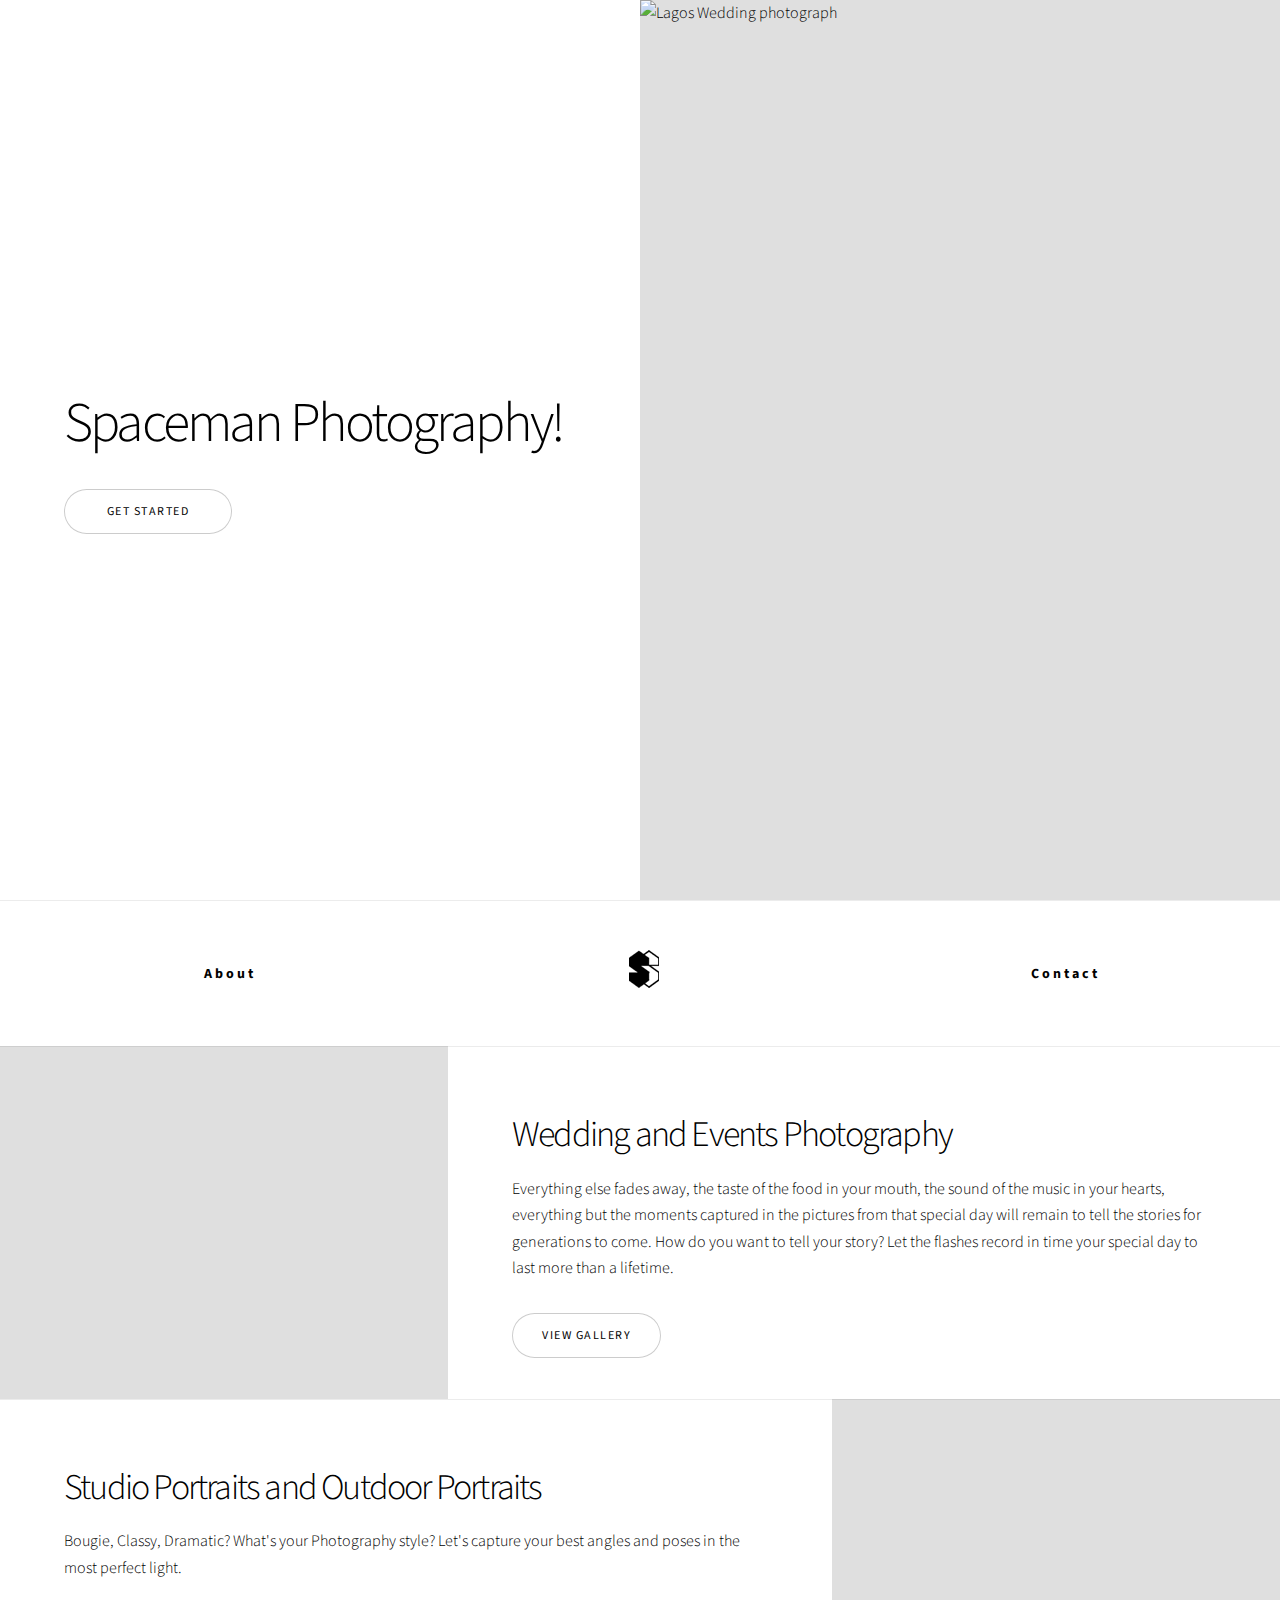
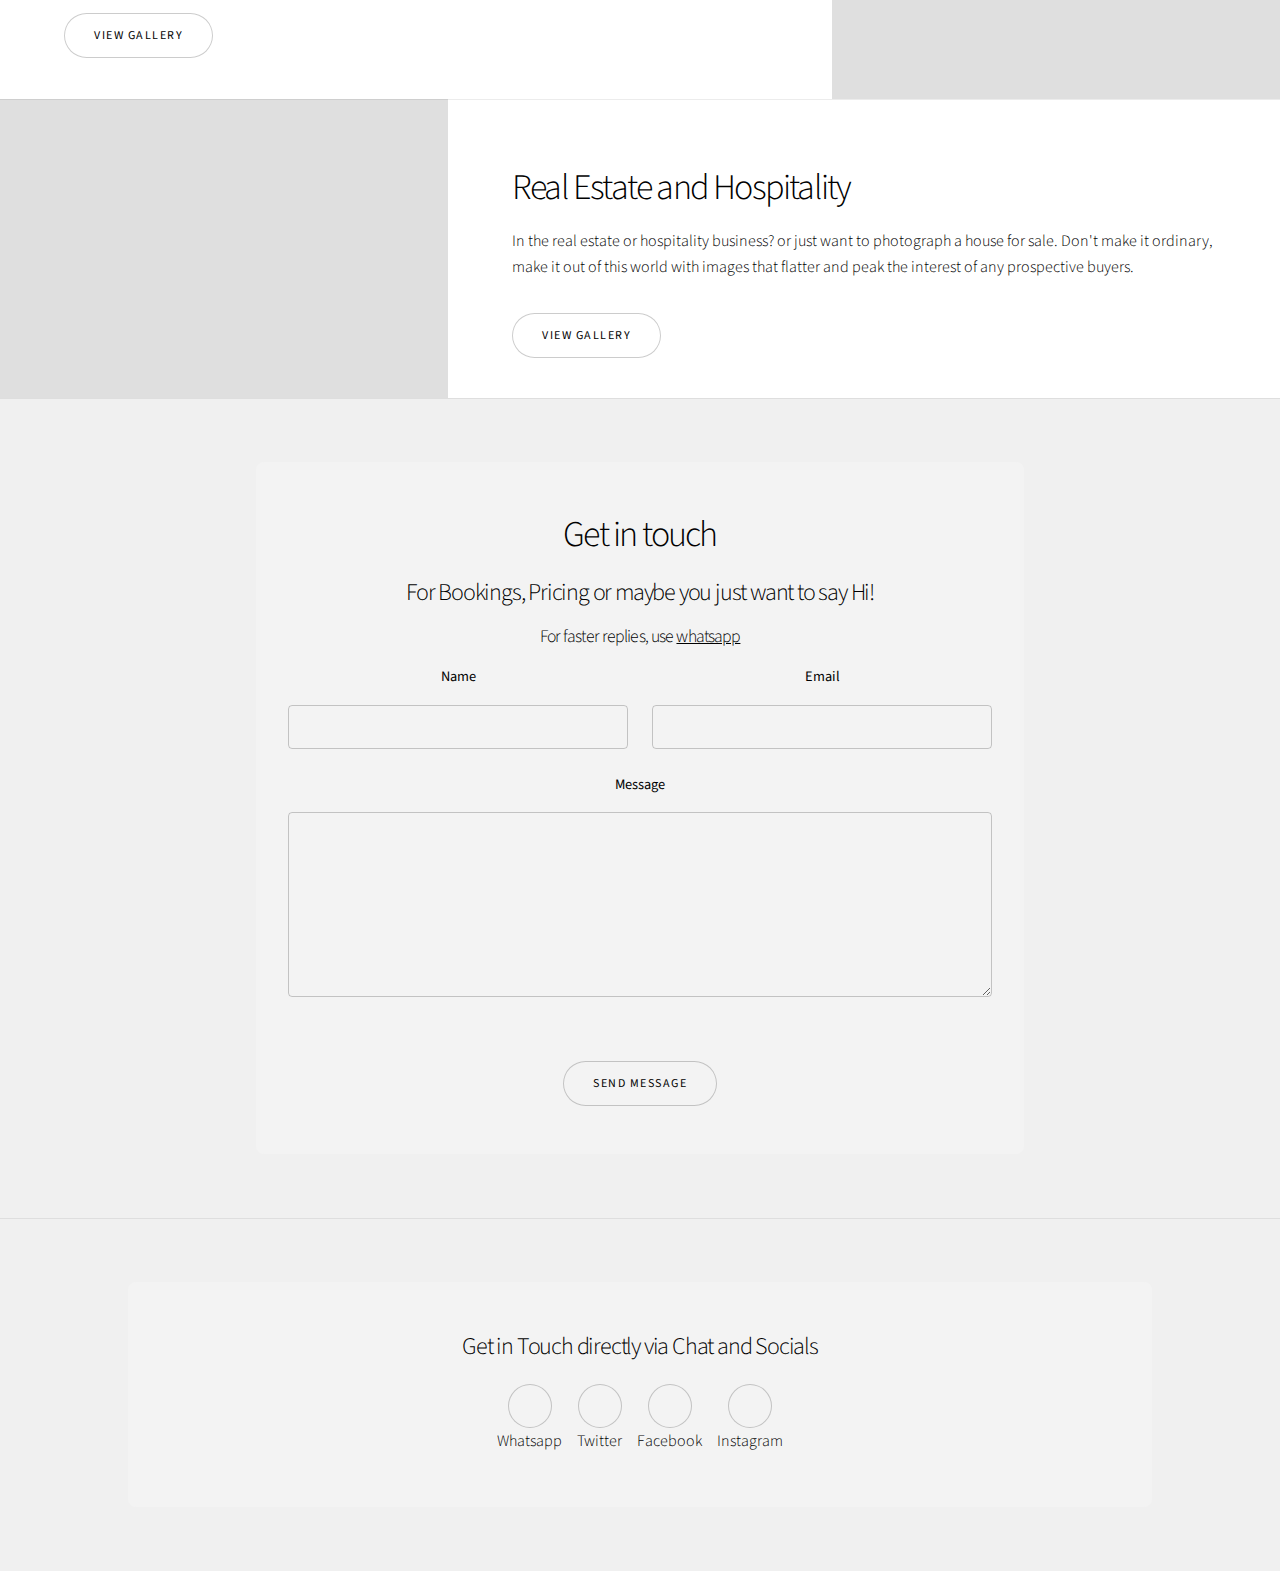
==== commit aab05a76: "Add files via upload" ====
--- a/index.html
+++ b/index.html
@@ -6,7 +6,8 @@
 		<meta charset="utf-8" />
 		<meta name="viewport" content="width=device-width, initial-scale=1, user-scalable=no" />
 		<meta name ="description" content = "Book Now! - Wedding, Real Estate, Portraits, Event Photography in Lagos, Nigeria"/>
-		<link rel="stylesheet" href="assets/css/main.css" />
+		<link rel="stylesheet" href="assets/css/main.css"/>
+		<link rel="stylesheet" href="assets/css/fontawesome-all.min.css"/>
 		<noscript><link rel="stylesheet" href="assets/css/noscript.css" /></noscript>
 		<!--Favicon-->
 		<link rel="apple-touch-icon" sizes="180x180" href="/favicon/apple-touch-icon.png">
@@ -63,11 +64,11 @@
 							<h2>Wedding and Events Photography</h2>
 							<p> Everything else fades away, the taste of the food  in your mouth, the sound of the music in your hearts, everything but the moments captured in the pictures from that special day will remain to tell the stories for generations to come. How do you want to tell your story? Let the flashes record in time your special day to last more than a lifetime. </p>
 							<ul class="actions stacked">
-								<li><a href="/pages/Weddings.html" class="button">View Gallery</a></li>
+								<li><a href="https://pixieset.com/collection/?t=events" class="button">View Gallery</a></li>
 							</ul>
 						</div>
 						<div class="image">
-							<a href="/pages/Weddings.html">
+							<a href="https://pixieset.com/collection/?t=events">
 								<img src="images1/8.jpg" alt="Lagos Wedding Photograph" />
 							</a> 
 						</div>
@@ -79,11 +80,11 @@
 						<h2>Studio Portraits and Outdoor Portraits</h2>
 						<p>Bougie, Classy, Dramatic? What's your Photography style? Let's capture your best angles and poses in the most perfect light.</p>
 						<ul class="actions stacked">
-							<li><a href="/pages/Portraits.html" class="button">View Gallery</a></li>
+							<li><a href="https://pixieset.com/collection/?t=portrait" class="button">View Gallery</a></li>
 						</ul>
 					</div>
 					<div class="image">
-						<a href="/pages/Portraits.html">
+						<a href="https://pixieset.com/collection/?t=portrait">
 							<img src="images1/10.jpg" alt="Photograph of Lala" />
 						</a>
 					</div>
@@ -95,11 +96,11 @@
 						<h2>Real Estate and Hospitality</h2>
 						<p>In the real estate or hospitality business? or just want to photograph a house for sale. Don't make it ordinary, make it out of this world with images that flatter and peak the interest of any prospective buyers.</p>
 						<ul class="actions stacked">
-							<li><a href="/pages/Real Estate.html" class="button">View Gallery</a></li>
+							<li><a href="https://pixieset.com/collection/?t=real+estate" class="button">View Gallery</a></li>
 						</ul>
 					</div>
 					<div class="image">
-						<a href="/pages/Real Estate.html">	
+						<a href="https://pixieset.com/collection/?t=real+estate">	
 							<img src="images1/R2.jpg" alt="Photograph of bedroom overlooking sea"/>
 						</a>
 					</div>
@@ -141,10 +142,10 @@
 						<div class="inner">
 							<h3>Get in Touch directly via Chat and Socials </h3>
 							<ul class="icons">
-								<li><a href="https://wa.me/message/K6OT6SDRDU7CE1" class="icon brands style2 fa-whatsapp"><span class="label">whatsapp</span></a></li>
-								<li><a href="https://twitter.com/lotvnna" class="icon brands style2 fa-twitter"><span class="label">Twitter</span></a></li>
-                                <li><a href="https://www.facebook.com/SpacemanFoto" class="icon brands style2 fa-facebook-f"><span class="label">Facebook</span></a></li>
-                                <li><a href="https://www.instagram.com/_spacemantv/" class="icon brands style2 fa-instagram"><span class="label">Instagram</span></a></li>
+								<li><a href="https://wa.me/message/K6OT6SDRDU7CE1" class="icon brands style2 fa-whatsapp"><span class="label">whatsapp</span><p>Whatsapp</p></a></li>
+								<li><a href="https://twitter.com/lotvnna" class="icon brands style2 fa-twitter"><span class="label">Twitter</span><p>Twitter</p></a></li>
+                                <li><a href="https://www.facebook.com/SpacemanFoto" class="icon brands style2 fa-facebook-f"><span class="label">Facebook</span><p>Facebook</p></a></li>
+                                <li><a href="https://www.instagram.com/_spacemantv/" class="icon brands style2 fa-instagram"><span class="label">Instagram</span><p>Instagram</p></a></li>
                                 
 							</ul>
 						</div>
